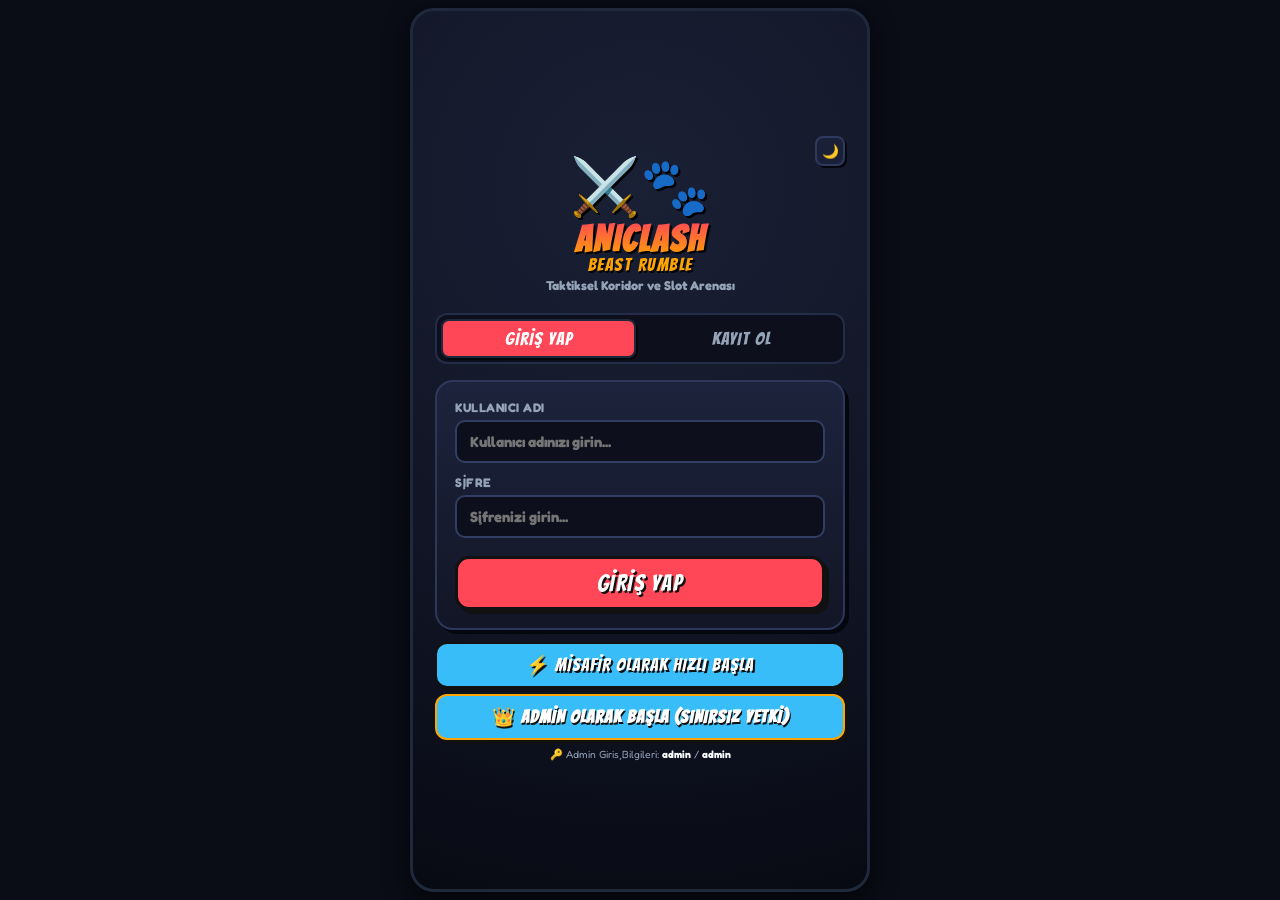
==== assets/web/index.html @ 9f674e03 "ci: initialize automated TestFlight deployment for animals_vs" ====
<!DOCTYPE html>
<html lang="tr">
<head>
    <meta charset="UTF-8">
    <meta name="viewport" content="width=device-width, initial-scale=1.0, maximum-scale=1.0, user-scalable=no, viewport-fit=cover">
    <title>Canavar Arenası - Taktiksel Slot Oyunu</title>
    <meta name="theme-color" content="#ff4757">
    <meta name="apple-mobile-web-app-capable" content="yes">
    <meta name="apple-mobile-web-app-status-bar-style" content="black-translucent">
    <meta name="apple-mobile-web-app-title" content="Canavar Arenası">
    <link rel="icon" type="image/png" href="favicon.png">
    <link rel="apple-touch-icon" href="apple-touch-icon.png">
    <link rel="manifest" href="manifest.json">
    <link rel="preconnect" href="https://fonts.googleapis.com">
    <link rel="preconnect" href="https://fonts.gstatic.com" crossorigin>
    <link href="https://fonts.googleapis.com/css2?family=Bangers&family=Fredoka:wght@400;500;600;700;800;900&family=Lilita+One&family=Outfit:wght@600;800;900&display=swap" rel="stylesheet">
    <link rel="stylesheet" href="style.css">
</head>
<body>
    <div class="game-container">
        <!-- 0. ÜST BAŞLIK & PROFİL BARI (Giriş yapıldığında görünür) -->
        <!-- 0. ÜST OYUN LOGO VE ÇENTİK GÜVENLİ BARI (EN TEPE) -->
        <header class="game-header" id="game-header-bar" style="display: none;">
            <div class="header-branding-centered">
                <span class="header-game-logo">⚔️🐾</span>
                <span class="header-game-title">ANICLASH: BEAST RUMBLE</span>
            </div>
        </header>

        <!-- 1. GİRİŞ & KAYIT EKRANI (AUTH) -->
        <section id="auth-view" class="view-panel">
            <div class="auth-container">
                <div style="display: flex; justify-content: flex-end; margin-bottom: -15px;">
                    <button class="btn-icon-small" id="btn-toggle-theme-auth" title="Açık / Koyu Tema">☀️</button>
                </div>
                <div class="auth-hero">
                    <div class="auth-logo">⚔️🐾</div>
                    <h1 style="font-family: var(--font-manga); font-size: 2.3rem; letter-spacing: 2px; background: linear-gradient(180deg, #ff4757, #ffa502); -webkit-background-clip: text; -webkit-text-fill-color: transparent; filter: drop-shadow(2px 2px 0 #000); margin-bottom: -4px;">ANICLASH</h1>
                    <div style="font-family: var(--font-manga); font-size: 1.15rem; color: #ffa502; letter-spacing: 1.5px; text-transform: uppercase; text-shadow: 1.5px 1.5px 0 #000;">BEAST RUMBLE</div>
                    <p style="font-size: 0.8rem; color: var(--text-muted); margin-top: 4px; font-weight: 700;">Taktiksel Koridor ve Slot Arenası</p>
                </div>

                <div class="auth-tabs">
                    <button class="auth-tab-btn active" id="tab-btn-login">GİRİŞ YAP</button>
                    <button class="auth-tab-btn" id="tab-btn-register">KAYIT OL</button>
                </div>

                <div class="auth-alert-box" id="auth-alert"></div>

                <!-- Giriş Formu -->
                <form id="form-login" class="auth-form-card">
                    <div class="input-group">
                        <label class="input-label">Kullanıcı Adı</label>
                        <input type="text" id="login-username" class="input-field" placeholder="Kullanıcı adınızı girin..." required autocomplete="username">
                    </div>
                    <div class="input-group">
                        <label class="input-label">Şifre</label>
                        <input type="password" id="login-password" class="input-field" placeholder="Şifrenizi girin..." required autocomplete="current-password">
                    </div>
                    <button type="submit" class="btn-primary" id="btn-submit-login" style="margin-top: 6px;">GİRİŞ YAP</button>
                </form>

                <!-- Kayıt Formu -->
                <form id="form-register" class="auth-form-card hidden">
                    <div class="input-group">
                        <label class="input-label">Kullanıcı Adı</label>
                        <input type="text" id="reg-username" class="input-field" placeholder="Yeni kullanıcı adı belirleyin..." required autocomplete="username">
                    </div>
                    <div class="input-group">
                        <label class="input-label">Şifre</label>
                        <input type="password" id="reg-password" class="input-field" placeholder="En az 4 karakterli şifre..." required autocomplete="new-password">
                    </div>
                    <div class="input-group">
                        <label class="input-label">Avatar Seçimi</label>
                        <div class="avatar-picker-grid" id="reg-avatar-picker">
                            <!-- Emojiler JS ile gelecek -->
                        </div>
                    </div>
                    <button type="submit" class="btn-primary" id="btn-submit-register" style="margin-top: 6px;">HESAP OLUŞTUR</button>
                </form>

                <div style="margin-top: 12px; display: flex; flex-direction: column; gap: 6px;">
                    <button class="btn-secondary" id="btn-guest-login" style="width: 100%;">⚡ Misafir Olarak Hızlı Başla</button>
                    <button class="btn-secondary" id="btn-admin-login" style="width: 100%; border-color: #ffa502; color: #ffa502; font-weight: 900;">👑 Admin Olarak Başla (Sınırsız Yetki)</button>
                </div>
                <div style="font-size: 0.65rem; color: var(--text-muted); text-align: center; margin-top: 8px;">
                    🔑 Admin Giriş Bilgileri: <b>admin</b> / <b>admin</b>
                </div>
            </div>
        </section>

        <!-- 2. ANASAYFA / LOBBY EKRANI -->
        <section id="lobby-view" class="view-panel hidden">
            <div class="lobby-dashboard">
                <!-- KULLANICI PROFİL, CÜZDAN & KONTROL PANELİ (AŞAĞI ALINAN TÜM KONTROLLER) -->
                <div class="lobby-user-dashboard-card">
                    <!-- Üst Satır: Profil & Seviye (Sol) + Kupa, Ses, Tema, Çıkış (Sağ) -->
                    <div class="user-dashboard-top">
                        <div class="profile-pill" id="btn-open-profile-strip" style="cursor: pointer;" title="Profili Aç">
                            <div class="avatar-badge" id="header-avatar">🦁</div>
                            <div class="profile-stats">
                                <div style="display: flex; align-items: center; gap: 5px;">
                                    <span class="header-user-name" id="header-username">Oyuncu</span>
                                    <span class="streak-badge" id="win-streak-badge" style="display: none;">🔥 2 Seri</span>
                                </div>
                                <span class="profile-tier" id="player-tier">🥉 Bronz Lig</span>
                                <div class="exp-bar-wrapper">
                                    <div class="exp-bar-fill" id="player-exp-bar" style="width: 20%;"></div>
                                </div>
                            </div>
                        </div>

                        <div class="user-dashboard-actions">
                            <div class="lobby-trophy-box" id="player-trophies" title="Kupa Puanı">
                                <span class="trophy-icon">🏆</span>
                                <span id="player-trophies-val">150</span>
                            </div>
                            <button class="btn-icon-small" id="btn-toggle-sound" title="Sesi Aç/Kapat">🔊</button>
                            <button class="btn-icon-small" id="btn-toggle-theme" title="Açık / Koyu Tema">☀️</button>
                            <button class="btn-icon-small btn-logout-danger" id="btn-logout" title="Oturumu Kapat (Çıkış Yap)">
                                <svg width="15" height="15" viewBox="0 0 24 24" fill="none" stroke="currentColor" stroke-width="2.5" stroke-linecap="round" stroke-linejoin="round" style="display: block;">
                                    <path d="M9 21H5a2 2 0 0 1-2-2V5a2 2 0 0 1 2-2h4"></path>
                                    <polyline points="16 17 21 12 16 7"></polyline>
                                    <line x1="21" y1="12" x2="9" y2="12"></line>
                                </svg>
                            </button>
                        </div>
                    </div>

                    <!-- Alt Satır: Token Bakiyesi & Tahmin Hakları & Günlük Savaş Hakkı -->
                    <div class="user-dashboard-wallet-row">
                        <div class="dashboard-wallet-pill token-pill" id="btn-header-tokens" title="Token Bakiyesi (Mağazayı Aç)">
                            <div style="display: flex; align-items: center; gap: 4px;">
                                <span class="token-coin-icon"></span>
                                <span class="wallet-pill-label">Token:</span>
                            </div>
                            <div style="display: flex; align-items: center; gap: 4px;">
                                <span class="wallet-pill-val" id="player-tokens">250</span>
                                <span class="wallet-pill-arrow">➔</span>
                            </div>
                        </div>
                        <div class="dashboard-wallet-pill ticket-pill" id="btn-header-tickets" title="Tahmin Hakları (Mağazayı Aç)">
                            <div style="display: flex; align-items: center; gap: 4px;">
                                <span class="ticket-badge-icon"></span>
                                <span class="wallet-pill-label">Tahmin:</span>
                            </div>
                            <div style="display: flex; align-items: center; gap: 4px;">
                                <span class="wallet-pill-val" id="player-tickets">3</span>
                                <span class="wallet-pill-arrow">➔</span>
                            </div>
                        </div>
                        <div class="dashboard-wallet-pill energy-pill" id="lobby-daily-battles-pill" title="Günlük Savaş Hakkı (Günde Max 3 Maç)">
                            <div style="display: flex; align-items: center; gap: 4px;">
                                <span style="font-size: 0.85rem;">⚡</span>
                                <span class="wallet-pill-label">Günlük:</span>
                            </div>
                            <div style="display: flex; align-items: center; gap: 4px;">
                                <span class="wallet-pill-val" id="player-daily-battles-count" style="color: #2ed573;">3/3</span>
                            </div>
                        </div>
                    </div>
                </div>

                <!-- ÜST ÖNE ÇIKAN SEZON & ÖZELLİK BANNERI -->
                <div class="lobby-hero-banner" id="lobby-hero-banner">
                    <div class="banner-top-badge">
                        <span class="badge-fire-icon">🔥</span>
                        <span>SEZON 1 ARENASI</span>
                        <span class="badge-tag-live">CANLI</span>
                    </div>
                    <div class="banner-main-content">
                        <div class="banner-title">⚔️ 3v3 Taktik Koridor & Canlı Tahmin</div>
                        <div class="banner-desc">Doğru canavarları koridorlara diz, stratejik tahminini yap ve 3.5x'e varan büyük ödülleri kazan!</div>
                    </div>
                    <div class="banner-perks-row">
                        <div class="banner-perk-item" id="btn-open-daily-login" style="cursor: pointer;" title="7 Günlük Giriş Takvimi & Ödülleri">
                            <span class="perk-icon">🎁</span>
                            <span class="perk-text">7 Günlük Giriş</span>
                        </div>
                        <div class="banner-perk-item" id="btn-open-perk-tahmin" style="cursor: pointer;" title="Tahmin Sistemi Rehberi">
                            <span class="perk-icon">🎯</span>
                            <span class="perk-text">3.5x Tahmin</span>
                        </div>
                        <div class="banner-perk-item" id="btn-open-perk-hak" style="cursor: pointer;" title="Günlük Savaş Hakları">
                            <span class="perk-icon">⚡</span>
                            <span class="perk-text">Günde 3 Maç</span>
                        </div>
                        <div class="banner-perk-item" id="btn-open-bestiary" style="cursor: pointer;" title="18+ Canavar ve Yetenek Rehberi">
                            <span class="perk-icon">🐯</span>
                            <span class="perk-text">18+ Canavar</span>
                        </div>
                    </div>
                </div>

                <!-- Menü Kartları Grid (5'li Zenginleştirilmiş Kart Dizilimi) -->
                <div class="lobby-menu-grid-4">
                    <div class="menu-card" id="btn-open-profile">
                        <div class="menu-card-icon-wrap icon-purple">
                            <span class="menu-card-icon">👤</span>
                        </div>
                        <div class="menu-card-details">
                            <div class="menu-card-title">Profil & Başarım</div>
                            <div class="menu-card-desc">İstatistik & Rozetler</div>
                        </div>
                    </div>
                    <div class="menu-card menu-card-highlight" id="btn-open-shop-lobby">
                        <div class="menu-card-icon-wrap icon-gold">
                            <span class="menu-card-icon">🏪</span>
                        </div>
                        <div class="menu-card-details">
                            <div class="menu-card-title">Mağaza & Token</div>
                            <div class="menu-card-desc">Bilet & Altın Al</div>
                        </div>
                    </div>
                    <div class="menu-card" id="btn-open-leaderboard">
                        <div class="menu-card-icon-wrap icon-cyan">
                            <span class="menu-card-icon">🏆</span>
                        </div>
                        <div class="menu-card-details">
                            <div class="menu-card-title">Lider Tablosu</div>
                            <div class="menu-card-desc">Haftalık & Aylık Tablo</div>
                        </div>
                    </div>
                    <div class="menu-card menu-card-boss" id="btn-open-boss-raid">
                        <div class="menu-card-icon-wrap icon-red">
                            <span class="menu-card-icon">🐉</span>
                        </div>
                        <div class="menu-card-details">
                            <div class="menu-card-title" style="color: #ff4757;">Titan Raid</div>
                            <div class="menu-card-desc">Dünya Bossu Savaşı</div>
                        </div>
                    </div>
                    <div class="menu-card" id="btn-open-info">
                        <div class="menu-card-icon-wrap icon-green">
                            <span class="menu-card-icon">📖</span>
                        </div>
                        <div class="menu-card-details">
                            <div class="menu-card-title">Oyun Rehberi</div>
                            <div class="menu-card-desc">Roller & Taktikler</div>
                        </div>
                    </div>
                </div>

                <!-- GÜNLÜK GÖREV & ARENA İLERLEME KARTI -->
                <div class="lobby-daily-quest-card" id="lobby-daily-quest">
                    <div class="quest-header-row">
                        <div class="quest-title-badge">
                            <span>🎁 GÜNLÜK GÖREV</span>
                        </div>
                        <div class="quest-reward-badge" id="quest-reward-badge">
                            <span class="token-coin-icon"></span>
                            <span id="quest-reward-text">+50 Token</span>
                        </div>
                    </div>
                    <div class="quest-body">
                        <div class="quest-desc" id="quest-desc-text">Bugün 1 Arena Savaşı Kazan (Taktik Tahmin Aktif)</div>
                        <div class="quest-progress-bar-bg">
                            <div class="quest-progress-fill" id="quest-progress-fill" style="width: 0%;"></div>
                        </div>
                        <div class="quest-status-row">
                            <span class="quest-progress-text" id="quest-progress-text">0 / 1 (%0)</span>
                            <button class="btn-claim-quest hidden" id="btn-claim-quest">🎁 Ödülü Al</button>
                        </div>
                    </div>
                </div>

                <div class="lobby-action-container">
                    <!-- Günlük Savaş Hakkı Sayaç Çubuğu -->
                    <div class="daily-battle-counter-bar" id="daily-battle-counter-bar">
                        <div class="daily-battle-dots" id="daily-battle-dots">
                            <span class="daily-battle-dot active" id="dot-battle-1">⚡</span>
                            <span class="daily-battle-dot active" id="dot-battle-2">⚡</span>
                            <span class="daily-battle-dot active" id="dot-battle-3">⚡</span>
                        </div>
                        <span class="daily-battle-text" id="daily-battle-status-text">Günlük Savaş: <b>3 / 3 Kalan</b> (Sıfırlanma: 00:00)</span>
                    </div>
                    <button class="btn-primary" id="btn-quick-play">🔥 HIZLI ARENA SAVAŞI BUL</button>
                </div>
            </div>
        </section>

        <!-- 3. DRAFT & 3-SLOT YERLEŞTİRME EKRANI (ARENA GÖRÜNÜMÜ & SÜRÜKLE-BIRAK) -->
        <section id="draft-view" class="view-panel hidden">
            <!-- Savaş Öncesi Arena Koridoru -->
            <div class="draft-arena-stage">
                <!-- Rakip Bot Slotları (Savaş görünümüyle birebir aynı) -->
                <div>
                    <div class="lane-header-row bot-header">
                        <div style="display: flex; align-items: center; gap: 6px;">
                            <span>🔴 RAKİP BOT DİZİLİMİ</span>
                        </div>
                        <span class="lane-sub-text bot-match-diff-badge tier-bronze" id="bot-difficulty-badge">🥉 Acemi Rakip</span>
                    </div>
                    <div class="arena-team-row arena-bot-row" id="bot-team-preview">
                        <!-- Bot Canavarları Arena Formatında Gelecek -->
                    </div>
                </div>

                <!-- Koridor Karşılaşma Göstergesi -->
                <div class="lane-clash-indicators">
                    <div class="clash-arrow"><span>⚔️ Slot 1</span></div>
                    <div class="clash-arrow"><span>⚔️ Slot 2</span></div>
                    <div class="clash-arrow"><span>⚔️ Slot 3</span></div>
                </div>

                <!-- Oyuncu Slotları (Sürükle-Bırak Drop Hedefleri) -->
                <div>
                    <div class="lane-header-row player-header">
                        <span>🟢 SENİN KORİDOR SLOTLARIN (<span id="selected-count">0/3</span>)</span>
                        <span class="lane-sub-text">Aşağıdan Sürükleyip Bırakın</span>
                    </div>

                    <!-- Takım Element Sinerjisi Rozet Kutusu -->
                    <div id="draft-synergy-banner" class="draft-synergy-pill hidden">
                        <span class="synergy-icon" id="draft-synergy-icon">🔥</span>
                        <span class="synergy-text" id="draft-synergy-text">2x Ateş: Alev Hiddeti (+%15 ATK)</span>
                    </div>

                    <div class="arena-team-row arena-player-row draft-drop-row" id="player-slots-container">
                        <!-- 3 Sürükle-Bırak Slot Kutusu JS ile Gelecek -->
                    </div>
                </div>
            </div>

            <div class="draft-alert info" id="draft-validation-alert" style="margin: 6px 0;">
                Canavarları savaş slotlarına yerleştirin (Sürükleyin veya Tıklayın).
            </div>

            <!-- Canavar Kartları Havuzu (Tek Sırada 5 Kart) -->
            <div id="player-pool-selection" class="draft-pool-5-grid">
                <!-- 5 Sürüklenebilir Kart JS ile Gelecek -->
            </div>

            <!-- SAVAŞ ÖNCESİ YAPAY ZEKA TAHMİN & SİMÜLASYON MERKEZİ (AI SAVAŞ RADARI) -->
            <div class="prediction-hub-box" id="ai-prediction-hub">
                <div class="pred-hub-header">
                    <span style="font-size: 0.68rem; font-weight: 900; color: var(--accent-cyan); display: flex; align-items: center; gap: 4px;">
                        <span>🔮 AI SAVAŞ TAHMİNİ & SİMÜLASYONU</span>
                    </span>
                    <div class="pred-ticket-badge" style="display: flex; align-items: center; gap: 4px;">
                        <span class="ticket-badge-icon"></span>
                        <span>Kalan Bilet: <b id="pred-rights-count" style="color: #ff7675;">3</b></span>
                    </div>
                </div>

                <!-- Simülasyon Öncesi Başlatma Butonu -->
                <div id="ai-pred-idle-view">
                    <button type="button" class="btn-ai-simulate" id="btn-run-ai-simulation">
                        <div class="btn-sim-left">
                            <span class="btn-sim-icon">🧠</span>
                            <div class="btn-sim-texts">
                                <span class="btn-sim-title">Taktiksel Zafer İhtimalini Simüle Et</span>
                                <span class="btn-sim-desc">200 Arkaplan Maçı Oynatır & Kazanma Yüzdesini Verir</span>
                            </div>
                        </div>
                        <div class="btn-sim-cost">
                            <span class="ticket-badge-icon"></span>
                            <span>1 Bilet</span>
                        </div>
                    </button>
                </div>

                <!-- Simülasyon Sonuç Raporu Kartı -->
                <div id="ai-pred-result-card" class="ai-pred-result-container hidden">
                    <div class="ai-result-top-row">
                        <div class="ai-win-rate-badge" id="ai-win-rate-badge">
                            <span class="ai-win-rate-num" id="ai-win-rate-num">%72</span>
                            <span class="ai-win-rate-lbl">Zafer İhtimali</span>
                        </div>
                        <div class="ai-lanes-breakdown">
                            <div class="ai-lane-stat-row">
                                <span class="ai-lane-lbl">⚔️ Slot 1:</span>
                                <div class="ai-bar-mini-bg"><div class="ai-bar-mini-fill" id="ai-bar-slot-1" style="width: 70%;"></div></div>
                                <b class="ai-lane-val" id="ai-pct-slot-1">%70</b>
                            </div>
                            <div class="ai-lane-stat-row">
                                <span class="ai-lane-lbl">⚔️ Slot 2:</span>
                                <div class="ai-bar-mini-bg"><div class="ai-bar-mini-fill" id="ai-bar-slot-2" style="width: 50%;"></div></div>
                                <b class="ai-lane-val" id="ai-pct-slot-2">%50</b>
                            </div>
                            <div class="ai-lane-stat-row">
                                <span class="ai-lane-lbl">⚔️ Slot 3:</span>
                                <div class="ai-bar-mini-bg"><div class="ai-bar-mini-fill" id="ai-bar-slot-3" style="width: 85%;"></div></div>
                                <b class="ai-lane-val" id="ai-pct-slot-3">%85</b>
                            </div>
                        </div>
                    </div>
                    <div class="ai-tactical-tip-box" id="ai-tactical-tip-box">
                        <span class="ai-tip-icon">💡</span>
                        <div class="ai-tip-text" id="ai-tactical-tip-text">AI Analizi hazırlanıyor...</div>
                    </div>
                    
                    <!-- Tek Tıkla Öneriyi Uygula Butonu -->
                    <button type="button" class="btn-ai-action-apply hidden" id="btn-apply-ai-sim">
                        ⚡ Önerilen Dizilimi Uygula
                    </button>

                    <div class="ai-result-actions-row">
                        <button type="button" class="btn-ai-action-close" id="btn-close-ai-sim" title="Paneli kapat ve simülasyon butonuna dön">
                            ✖️ Paneli Kapat
                        </button>
                        <button type="button" class="btn-ai-action-rerun" id="btn-rerun-ai-sim" title="Mevcut slot dizilimine göre tekrar simüle et">
                            <span>🔄 Yeniden Simüle Et</span>
                            <span class="btn-sim-cost-mini"><span class="ticket-badge-icon"></span>1 Bilet</span>
                        </button>
                    </div>
                </div>
            </div>

            <div class="draft-action-container">
                <button class="btn-primary" id="btn-start-battle" style="flex: 2.2;" disabled>⚔️ SAVAŞI BAŞLAT</button>
                <button class="btn-secondary" id="btn-back-lobby" style="flex: 1;">⬅️ Geri</button>
            </div>
        </section>

        <!-- 4. KORİDOR VE SLOT SAVAŞ ARENASI -->
        <section id="battle-view" class="view-panel hidden">
            <div class="battle-arena-wrapper">
                <!-- Savaş Durum Barı -->
                <div class="battle-hud-header">
                    <div class="battle-hud-badge bot-badge">🔴 RAKİP BOT</div>
                    <div class="battle-hud-center">
                        <span class="battle-hud-round" id="battle-round-indicator">⚔️ 3v3 KORİDOR SAVAŞI</span>
                        <div id="battle-synergy-pill" class="battle-synergy-pill hidden">🔥 Sinerji Aktif</div>
                    </div>
                    <button class="btn-battle-quit" id="btn-battle-quit" title="Savaştan Çık (Pes Et)">🏳️ Çık</button>
                </div>

                <!-- KARŞI KARŞIYA DOĞRUDAN SLOT ARENASI -->
                <div class="face-to-face-arena">
                    <!-- Rakip Bot Takımı (Üst Sıra: Slot 1, Slot 2, Slot 3) -->
                    <div class="arena-team-container bot-container">
                        <div class="arena-team-row arena-bot-row" id="arena-bot-team"></div>
                    </div>

                    <!-- Ortadaki Koridor Çatışma Hattı (VS İndikatörleri) -->
                    <div class="arena-clash-divider">
                        <div class="clash-lane-col">
                            <span class="clash-lane-tag">KORİDOR 1</span>
                            <span class="clash-lane-vs">⚔️ VS ⚔️</span>
                        </div>
                        <div class="clash-lane-col">
                            <span class="clash-lane-tag">KORİDOR 2</span>
                            <span class="clash-lane-vs">⚔️ VS ⚔️</span>
                        </div>
                        <div class="clash-lane-col">
                            <span class="clash-lane-tag">KORİDOR 3</span>
                            <span class="clash-lane-vs">⚔️ VS ⚔️</span>
                        </div>
                    </div>

                    <!-- Oyuncu Takımı (Alt Sıra: Slot 1, Slot 2, Slot 3) -->
                    <div class="arena-team-container player-container">
                        <div class="arena-team-row arena-player-row" id="arena-player-team"></div>
                    </div>
                </div>

                <!-- Arena Altı / Canlı Savaş Log Akışı -->
                <div class="battle-bottom-panel">
                    <div class="battle-logs-header">
                        <span class="logs-header-title">📜 CANLI SAVAŞ AKIŞI</span>
                        <span class="logs-header-sub" id="battle-live-speed">⚡ Otomatik Savaş</span>
                    </div>
                    <div class="battle-logs-box" id="battle-logs">
                        <p class="log-line system">Arena hazır, koridorlar hedefleniyor...</p>
                    </div>
                </div>
            </div>
        </section>

        <!-- MODAL: PROFİL YÖNETİMİ & MAÇ GEÇMİŞİ -->
        <div id="profile-modal" class="modal-overlay hidden">
            <div class="modal-content">
                <div class="modal-header">
                    <h2 class="modal-title">👤 Profil & İstatistikler</h2>
                    <button class="btn-icon-small btn-close-modal">✕</button>
                </div>

                <div class="profile-edit-avatar-section">
                    <div class="prof-large-avatar" id="prof-modal-avatar">⚔️</div>
                    <div style="flex: 1;">
                        <input type="text" id="prof-modal-username" class="input-field" style="width: 100%; font-weight: bold;" placeholder="Kullanıcı Adı">
                        <span id="prof-stat-level" style="font-size: 0.72rem; color: var(--accent-cyan);">Seviye 1</span>
                    </div>
                </div>

                <!-- Profil Avatar Değiştirme Izgarası -->
                <div style="font-size: 0.75rem; font-weight: 800; color: var(--text-muted); margin-bottom: 4px;">🎨 AVATARINI SEÇ</div>
                <div class="avatar-picker-grid" id="prof-avatar-picker" style="margin-bottom: 12px;"></div>

                <!-- Detaylı İstatistikler Grid -->
                <div class="quick-stats-grid">
                    <div class="stat-box">
                        <div class="stat-box-val" id="prof-stat-matches">0</div>
                        <div class="stat-box-lbl">Toplam Maç</div>
                    </div>
                    <div class="stat-box">
                        <div class="stat-box-val" id="prof-stat-winrate">%0</div>
                        <div class="stat-box-lbl">Kazanma Oranı</div>
                    </div>
                    <div class="stat-box">
                        <div class="stat-box-val" id="prof-stat-streak">0 Maç</div>
                        <div class="stat-box-lbl">En İyi Seri</div>
                    </div>
                </div>

                <!-- Başarımlar -->
                <div style="font-size: 0.78rem; font-weight: 800; color: var(--accent-gold); margin-top: 4px;">🏆 BAŞARIMLAR & ROZETLER</div>
                <div class="achievements-grid" id="prof-achievements-list"></div>

                <!-- Maç Geçmişi -->
                <div style="font-size: 0.78rem; font-weight: 800; color: var(--accent-cyan); margin-top: 8px;">📜 SON MAÇ GEÇMİŞİ</div>
                <div class="match-history-list" id="prof-match-history"></div>

                <div style="display: flex; gap: 8px; margin-top: 10px;">
                    <button class="btn-primary" id="btn-save-profile" style="flex: 1; padding: 10px; font-size: 0.88rem;">💾 Kaydet</button>
                    <button class="btn-secondary btn-close-modal" style="flex: 1; padding: 10px;">Kapat</button>
                </div>
            </div>
        </div>

        <!-- MODAL: GELİŞMİŞ LİDERLİK TABLOSU -->
        <div id="leaderboard-modal" class="modal-overlay hidden">
            <div class="modal-content">
                <div class="modal-header">
                    <h2 class="modal-title">🏆 Liderlik Tablosu & Ligler</h2>
                    <button class="btn-icon-small btn-close-modal">✕</button>
                </div>

                <!-- 1. ZAMAN DİLİMİ ANA SEKMELERİ (HAFTALIK / AYLIK / TÜM ZAMANLAR) -->
                <div class="lb-timeframe-tabs">
                    <button class="lb-tf-btn active" data-timeframe="weekly">🗓️ Haftalık (Pzt-Paz)</button>
                    <button class="lb-tf-btn" data-timeframe="monthly">📅 Aylık (Bu Ay)</button>
                    <button class="lb-tf-btn" data-timeframe="all_time">👑 Tüm Zamanlar</button>
                </div>

                <!-- 2. ZAMAN DİLİMİ SAYAÇ & BİLGİ KARTI -->
                <div class="lb-timeframe-banner" id="lb-timeframe-banner">
                    <span class="lb-tf-icon" id="lb-tf-icon">🗓️</span>
                    <div class="lb-tf-info">
                        <div class="lb-tf-title" id="lb-tf-title">HAFTALIK ARENA SIRALAMASI</div>
                        <div class="lb-tf-timer" id="lb-tf-timer">⏳ Sezon Bitişi: Yükleniyor...</div>
                        <div class="lb-tf-desc" id="lb-tf-desc">Pazartesi 00:00 - Pazar 23:59 arası kupa yarışı</div>
                    </div>
                </div>

                <!-- 3. LİG DERECE SEKMELERİ -->
                <div class="lb-tabs-row">
                    <button class="lb-tab-btn active" data-tier="all">Tümü</button>
                    <button class="lb-tab-btn" data-tier="bronze">🥉 Bronz</button>
                    <button class="lb-tab-btn" data-tier="silver">🥈 Gümüş</button>
                    <button class="lb-tab-btn" data-tier="gold">🥇 Altın</button>
                    <button class="lb-tab-btn" data-tier="diamond">💎 Elmas</button>
                    <button class="lb-tab-btn" data-tier="champion">👑 Efsane</button>
                </div>

                <!-- Arama Kutusu -->
                <div class="lb-search-box">
                    <input type="text" id="lb-search-input" class="input-field" placeholder="🔍 Oyuncu ara..." style="width: 100%; padding: 8px 12px; font-size: 0.8rem;">
                </div>

                <div class="leaderboard-list" id="leaderboard-list"></div>

                <button class="btn-secondary btn-close-modal" style="margin-top: 12px;">Kapat</button>
            </div>
        </div>

        <!-- MODAL: RAKİP DETAY İNCELEME -->
        <div id="player-detail-modal" class="modal-overlay hidden">
            <div class="modal-content result-card" style="text-align: center;">
                <div class="result-icon" id="insp-avatar" style="font-size: 3rem;">🦁</div>
                <h3 id="insp-name" style="font-size: 1.2rem; font-weight: 900;">Oyuncu</h3>
                <p id="insp-title" style="font-size: 0.75rem; color: var(--accent-gold); margin-bottom: 12px;">Kadim Gladyatör</p>

                <div class="quick-stats-grid">
                    <div class="stat-box">
                        <div class="stat-box-val" id="insp-trophies">🏆 0</div>
                        <div class="stat-box-lbl" id="insp-tier">Lig</div>
                    </div>
                    <div class="stat-box">
                        <div class="stat-box-val" id="insp-winrate">%0</div>
                        <div class="stat-box-lbl">Win Rate</div>
                    </div>
                    <div class="stat-box">
                        <div class="stat-box-val"><span id="insp-wins">0</span> / <span id="insp-losses" style="color: #ff6b81;">0</span></div>
                        <div class="stat-box-lbl">G / M</div>
                    </div>
                </div>

                <button class="btn-secondary btn-close-modal" style="margin-top: 10px;">Geri Dön</button>
            </div>
        </div>

        <!-- MODAL: OYUN REHBERİ (SEKMELİ & KAPSAMLI REHBER MERKEZİ) -->
        <div id="info-modal" class="modal-overlay hidden">
            <div class="modal-content guide-modal-content">
                <div class="modal-header">
                    <div style="display: flex; align-items: center; gap: 8px;">
                        <span style="font-size: 1.4rem;">📖</span>
                        <h2 class="modal-title">AniClash Rehber & Taktik Merkezi</h2>
                    </div>
                    <button class="btn-icon-small btn-close-modal">✕</button>
                </div>

                <!-- REHBER SEKMELERİ -->
                <div class="info-guide-tabs">
                    <button class="info-tab-btn active" data-tab="rules">⚔️ Genel Kurallar</button>
                    <button class="info-tab-btn" data-tab="prediction">🎯 3.5x Tahmin</button>
                    <button class="info-tab-btn" data-tab="daily">⚡ Günlük Haklar</button>
                    <button class="info-tab-btn" data-tab="synergy">🌪️ Sinerjiler</button>
                </div>

                <!-- SEKME 1: GENEL KURALLAR & KORİDORLAR -->
                <div id="info-panel-rules" class="info-tab-panel">
                    <div class="info-guide-card">
                        <div class="info-card-header"><span class="info-card-icon">⚔️</span> <b>3v3 Koridor & Slot Mantığı</b></div>
                        <p>Her savaşta 3 koridor bulunur (Slot 1, Slot 2, Slot 3). Canavarınız doğrudan karşısındaki rakip slota saldırır. Karşıdaki canavar elendiğinde açık koridor oluşur ve canavarınız yaşayan diğer hedeflere yönelir.</p>
                    </div>

                    <div class="info-guide-card">
                        <div class="info-card-header"><span class="info-card-icon">🎲</span> <b>5'li Draft & Takım Kurma</b></div>
                        <p>Savaş öncesinde size 5 rastgele canavar kartı önerilir. Bu havuzdan en stratejik 3 canavarı seçip slotlarınıza yerleştirirsiniz. Rakip bot ile <b>birebir aynı 3'lü dizilim</b> kurulamaz.</p>
                    </div>

                    <div class="info-guide-card">
                        <div class="info-card-header"><span class="info-card-icon">🏆</span> <b>Ligler & Kupa Basamakları</b></div>
                        <p>Zaferlerinizle Kupa kazanın ve lig basamaklarını tırmanın: <b>Bronz ➔ Gümüş ➔ Altın ➔ Elmas ➔ Efsane Şampiyon</b>. Her ligde haftalık ve aylık liderlik tablosu ödülleri dağıtılır.</p>
                    </div>
                </div>

                <!-- SEKME 2: 3.5X TAHMİN & AI SİMÜLASYON SİSTEMİ -->
                <div id="info-panel-prediction" class="info-tab-panel hidden">
                    <div class="info-guide-card highlight-gold">
                        <div class="info-card-header"><span class="info-card-icon">🎯</span> <b>3.5x Ödül Çarpanı & Tahmin</b></div>
                        <p>Savaş başlamadan önce AI Tahminini çalıştırarak koridor üstünlüğünü analiz edebilirsiniz. 1 Tahmin Bileti kullanarak savaşı kazandığınızda <b>3.5x'e varan devasa Token</b> ve ekstra <b>Bonus Kupa (+5~8)</b> kazanırsınız!</p>
                    </div>

                    <div class="info-guide-card">
                        <div class="info-card-header"><span class="info-card-icon">🧠</span> <b>200 Maçlık Monte Carlo Simülasyonu</b></div>
                        <p>AI Motoru, diziliminiz ile rakip takım arasında arkaplanda <b>200 hızlı simülasyon maçı</b> oynatır ve gerçek kazanma olasılığınızı (%Win Rate) koridor koridor hesaplar.</p>
                    </div>

                    <div class="info-guide-card">
                        <div class="info-card-header"><span class="info-card-icon">⚡</span> <b>Tek Tıkla Önerilen Dizilimi Uygula</b></div>
                        <p>AI motoru daha yüksek zafer şansı sunan bir canavar takası bulduğunda, <i>"⚡ Önerilen Dizilimi Uygula"</i> butonuna basarak tek tıkla en yüksek galibiyet ihtimalli kadroya geçebilirsiniz.</p>
                    </div>
                </div>

                <!-- SEKME 3: GÜNLÜK SAVAŞ HAKLARI & TİTAN RAİD -->
                <div id="info-panel-daily" class="info-tab-panel hidden">
                    <div class="info-guide-card highlight-green">
                        <div class="info-card-header"><span class="info-card-icon">⚡</span> <b>Günde 3 Arena Maçı Sınırı</b></div>
                        <p>Tüm oyuncuların günde <b>3 resmi lig maçı</b> yapma hakkı vardır. Bu sistem rekabet dengesini korur ve maçların her birini taktiksel olarak çok değerli kılar.</p>
                    </div>

                    <div class="info-guide-card">
                        <div class="info-card-header"><span class="info-card-icon">⏰</span> <b>Gece 00:00 Sıfırlanması</b></div>
                        <p>Günlük savaş haklarınız her gece <b>saat 00:00'da</b> otomatik olarak 3/3 şeklinde tamamen yenilenir. Lobideki canlı sayaçtan sıfırlanmaya kalan süreyi saniye saniye takip edebilirsiniz.</p>
                    </div>

                    <div class="info-guide-card highlight-red">
                        <div class="info-card-header"><span class="info-card-icon">🐉</span> <b>Titan Boss Raid (Sınırsız Oynanış)</b></div>
                        <p>Günlük 3 maç hakkınız bitse bile oyundan kopmazsınız! <b>Kadim Titan Ejderha Ignis</b>'e karşı Dünya Bossu savaşına girip hasar rekorları kırarak sınırsız Token ödülleri toplayabilirsiniz.</p>
                    </div>
                </div>

                <!-- SEKME 4: ELEMENT SİNERJİLERİ -->
                <div id="info-panel-synergy" class="info-tab-panel hidden">
                    <div class="info-guide-card">
                        <div class="info-card-header"><span class="info-card-icon">🔥</span> <b>2x Ateş: Alev Hiddeti</b></div>
                        <p>Takımınızdaki tüm canavarların <b>Saldırı Gücü (ATK) %15 artar</b>. Yüksek hasar odaklı hızlı bitirici takımlar için idealdir.</p>
                    </div>

                    <div class="info-guide-card">
                        <div class="info-card-header"><span class="info-card-icon">🌿</span> <b>2x Toprak: Kaya Barikatı</b></div>
                        <p>Savaş başında takımınızdaki tüm canavarlara <b>+30 Zırh (Kalkan)</b> eklenir. Rakiplerin ilk darbelerini sönümler.</p>
                    </div>

                    <div class="info-guide-card">
                        <div class="info-card-header"><span class="info-card-icon">🌪️</span> <b>2x Rüzgar: Fırtına Çevikliği</b></div>
                        <p>Tüm takımın <b>Hızı (SPD) %15 artar</b>. Koridorda ilk vuruşu yapma ve rakipten önce yetenek doldurma avantajı sağlar.</p>
                    </div>

                    <div class="info-guide-card">
                        <div class="info-card-header"><span class="info-card-icon">💧</span> <b>2x Su: Yaşam Pınarı</b></div>
                        <p>Her turun başında takımınızdaki tüm canlı dostlar <b>+25 Can Yenilenmesi</b> kazanır.</p>
                    </div>
                </div>

                <button class="btn-secondary btn-close-modal" style="margin-top: 12px;">Kapat</button>
            </div>
        </div>

        <!-- MODAL: OYUN İÇİ MAĞAZA (STORE) -->
        <div id="store-modal" class="modal-overlay hidden">
            <div class="modal-content">
                <div class="modal-header">
                    <div style="display: flex; align-items: center; gap: 8px;">
                        <span style="font-size: 1.4rem;">🏪</span>
                        <h2 class="modal-title">Oyun İçi Mağaza</h2>
                    </div>
                    <button class="btn-icon-small btn-close-modal">✕</button>
                </div>

                <!-- Bakiye Özeti -->
                <div class="store-balance-banner">
                    <div style="display: flex; align-items: center; gap: 4px;">Mevcut Bakiye: <b id="store-current-tokens" style="color: var(--accent-gold);">250</b> <span class="token-coin-icon"></span></div>
                    <div style="display: flex; align-items: center; gap: 4px;">Tahmin Hakları: <b id="store-current-tickets" style="color: #ff7675;">3</b> <span class="ticket-badge-icon"></span></div>
                </div>

                <!-- Mağaza Sekmeleri -->
                <div class="store-tabs-row">
                    <button class="store-tab-btn active" id="tab-store-tickets"><span class="ticket-badge-icon"></span> Tahmin Hakları</button>
                    <button class="store-tab-btn" id="tab-store-tokens"><span class="token-coin-icon"></span> Token Satın Al</button>
                </div>

                <!-- Sekme 1: Token İle Tahmin Hakkı Satın Alma -->
                <div id="store-tickets-panel" class="store-items-grid">
                    <!-- JS ile dinamik gelecek -->
                </div>

                <!-- Sekme 2: Gerçek Para ile Token Satın Alma -->
                <div id="store-tokens-panel" class="store-items-grid hidden">
                    <!-- JS ile dinamik gelecek -->
                </div>

                <button class="btn-secondary btn-close-modal" style="margin-top: 12px;">Mağazadan Çık</button>
            </div>
        </div>

        <!-- MODAL: GÜVENLİ ÖDEME SİMÜLATÖRÜ (CHECKOUT) -->
        <div id="checkout-modal" class="modal-overlay hidden">
            <div class="modal-content">
                <div class="modal-header">
                    <h2 class="modal-title">💳 Güvenli Ödeme (Simülasyon)</h2>
                    <button class="btn-icon-small btn-close-modal">✕</button>
                </div>

                <div class="checkout-pkg-summary" id="checkout-pkg-details">
                    <!-- Seçilen paket detayları -->
                </div>

                <form id="checkout-form" class="auth-form-card" style="margin: 10px 0;">
                    <div class="input-group">
                        <label class="input-label">Kart Üzerindeki İsim</label>
                        <input type="text" class="input-field" value="AHMET YILMAZ" required>
                    </div>
                    <div class="input-group">
                        <label class="input-label">Kart Numarası</label>
                        <input type="text" class="input-field" value="5428 •••• •••• 9842" required>
                    </div>
                    <div style="display: grid; grid-template-columns: 1fr 1fr; gap: 8px;">
                        <div class="input-group">
                            <label class="input-label">Son Kullanma</label>
                            <input type="text" class="input-field" value="12/28" required>
                        </div>
                        <div class="input-group">
                            <label class="input-label">CVV / CVC</label>
                            <input type="text" class="input-field" value="784" required>
                        </div>
                    </div>
                    <button type="submit" class="btn-primary" id="btn-confirm-checkout" style="margin-top: 6px;">🔒 ÖDEMEYİ TAMAMLA</button>
                </form>
            </div>
        </div>

        <!-- MODAL: 18+ EFSANEVİ CANAVAR KÜTÜPHANESİ & YETENEK REHBERİ -->
        <div id="bestiary-modal" class="modal-overlay hidden">
            <div class="modal-content bestiary-content">
                <div class="modal-header">
                    <div style="display: flex; align-items: center; gap: 8px;">
                        <span style="font-size: 1.5rem;">🐯</span>
                        <div>
                            <h2 style="margin: 0; font-size: 1.15rem; color: var(--accent-gold); font-family: var(--font-manga); letter-spacing: 0.8px;">18+ EFSANEVİ CANAVAR REHBERİ</h2>
                            <div style="font-size: 0.68rem; color: var(--text-muted); font-weight: 700;">Canavar Yetenekleri, Elementler ve Taktik Bilgileri</div>
                        </div>
                    </div>
                    <button class="btn-close-modal">✕</button>
                </div>

                <!-- Arama ve Filtreleme Sekmeleri -->
                <div class="bestiary-filter-row">
                    <input type="text" id="bestiary-search-input" class="bestiary-search-box" placeholder="🔍 Canavar adı, rolü veya yetenek ara...">
                    <div class="bestiary-tabs">
                        <button class="bestiary-tab active" data-cat="all">Tümü (18)</button>
                        <button class="bestiary-tab" data-cat="dps">⚔️ Saldırı</button>
                        <button class="bestiary-tab" data-cat="tank">🛡️ Tank</button>
                        <button class="bestiary-tab" data-cat="speed">⚡ Hız</button>
                        <button class="bestiary-tab" data-cat="special">🔮 Özel/Büyü</button>
                    </div>
                </div>

                <!-- Canavar Kartları Listesi -->
                <div class="bestiary-grid" id="bestiary-monster-list">
                    <!-- Dinamik JS ile 18 Kart Basılacak -->
                </div>
            </div>
        </div>

        <!-- MODAL: SAVAŞ SONUCU (GELİŞMİŞ TAHMİN ÖDÜLLÜ) -->
        <div id="result-modal" class="modal-overlay hidden">
            <canvas id="confetti-canvas" class="confetti-canvas"></canvas>
            <div class="modal-content result-card">
                <div class="result-icon" id="result-icon">🏆</div>
                <h2 class="result-title" id="result-title">ZAFER!</h2>
                
                <div class="result-rewards">
                    <span id="result-trophies">+28 Kupa 🏆</span>
                    <span id="result-tokens" style="color: var(--accent-gold);">+15 🪙</span>
                    <span id="result-exp" style="color: var(--accent-cyan);">+45 TP</span>
                </div>

                <!-- MVP Canavar Kartı -->
                <div id="result-mvp-box" class="result-mvp-box hidden">
                    <div class="mvp-tag">⭐ MAÇIN MVP'Sİ ⭐</div>
                    <div class="mvp-details">
                        <span class="mvp-avatar" id="result-mvp-avatar">🐯</span>
                        <div class="mvp-info">
                            <div class="mvp-name" id="result-mvp-name">Kaplan</div>
                            <div class="mvp-stats" id="result-mvp-stats">💥 340 Hasar • ⚔️ 2 Nakavt</div>
                        </div>
                    </div>
                </div>

                <!-- Tahmin Sonucu Özel Banner -->
                <div id="result-prediction-box" class="result-pred-banner hidden"></div>

                <div style="display: flex; flex-direction: column; gap: 8px; margin-top: 10px;">
                    <button class="btn-primary" id="btn-play-again">🔥 TEKRAR OYNA</button>
                    <button class="btn-secondary" id="btn-return-lobby">🏠 Lobiye Dön</button>
                </div>
            </div>
        </div>

        <!-- MODAL: 7 GÜNLÜK GİRİŞ TAKVİMİ & ÖDÜLLERİ -->
        <div id="daily-login-modal" class="modal-overlay hidden">
            <div class="modal-content daily-login-content">
                <div class="modal-header">
                    <div style="display: flex; align-items: center; gap: 8px;">
                        <span style="font-size: 1.5rem;">🎁</span>
                        <div>
                            <h2 style="margin: 0; font-size: 1.15rem; color: var(--accent-gold); font-family: var(--font-manga);">7 GÜNLÜK GİRİŞ TAKVİMİ</h2>
                            <div style="font-size: 0.68rem; color: var(--text-muted); font-weight: 700;">Her gün giriş yap, kupa ve bilet ödüllerini topla!</div>
                        </div>
                    </div>
                    <button class="btn-icon-small btn-close-modal">✕</button>
                </div>
                <div class="daily-login-streak-bar">
                    <span id="daily-login-streak-text">🔥 Giriş Serisi: 1 Gün</span>
                    <span id="daily-login-timer-text" style="color: var(--accent-cyan); font-size: 0.72rem;">⏳ Yenilenme: 00:00</span>
                </div>
                <div class="daily-login-grid" id="daily-login-grid"></div>
                <button class="btn-primary" id="btn-claim-daily-login" style="margin-top: 12px; width: 100%;">🎁 BUGÜNKÜ ÖDÜLÜ AL</button>
                <button class="btn-secondary btn-close-modal" style="margin-top: 6px; width: 100%;">Kapat</button>
            </div>
        </div>

        <!-- MODAL: TİTAN WORLD BOSS RAİD -->
        <div id="boss-raid-modal" class="modal-overlay hidden">
            <div class="modal-content boss-raid-content">
                <div class="modal-header">
                    <div style="display: flex; align-items: center; gap: 8px;">
                        <span style="font-size: 1.5rem;">🐉</span>
                        <div>
                            <h2 style="margin: 0; font-size: 1.15rem; color: #ff4757; font-family: var(--font-manga);">KADİM TİTAN WORLD BOSS</h2>
                            <div style="font-size: 0.68rem; color: var(--text-muted); font-weight: 700;">Haftalık PvE Raid • En Yüksek Hasarı Vur, Büyük Ödülleri Kap!</div>
                        </div>
                    </div>
                    <button class="btn-icon-small btn-close-modal">✕</button>
                </div>
                
                <div class="boss-card-hero">
                    <div class="boss-hero-avatar">🐉</div>
                    <div class="boss-hero-info">
                        <div class="boss-hero-title">KADİM TİTAN EJDERHA IGNIS</div>
                        <div class="boss-hero-stats">🔥 Ateş Titanı • ❤️ 2500 HP • ⚔️ 85 Alan Hasarı</div>
                        <div class="boss-hero-skill">💥 <b>Özel Yetenek:</b> Alev Kıyameti (Tüm koridorlara 120 Hasar)</div>
                    </div>
                </div>

                <div class="boss-record-bar">
                    <span>🏆 En Yüksek Hasarın: <b id="boss-raid-highscore" style="color: var(--accent-gold);">0 DMG</b></span>
                    <span style="color: #2ed573; font-weight: bold; font-size: 0.72rem;">⚡ Sınırsız Ücretsiz Deneme</span>
                </div>

                <div class="boss-tiers-box">
                    <div class="boss-tier-item"><span>500+ DMG:</span> <b style="color: var(--accent-gold);">+15 🪙</b></div>
                    <div class="boss-tier-item"><span>1000+ DMG:</span> <b style="color: var(--accent-gold);">+35 🪙</b></div>
                    <div class="boss-tier-item"><span>2000+ DMG:</span> <b style="color: var(--accent-gold);">+80 🪙</b></div>
                </div>

                <button class="btn-primary" id="btn-start-boss-raid" style="margin-top: 12px; width: 100%; background: linear-gradient(180deg, #ff4757, #c0392b);">🐉 TİTAN SAVAŞINA BAŞLA</button>
                <button class="btn-secondary btn-close-modal" style="margin-top: 6px; width: 100%;">Kapat</button>
            </div>
        </div>

        <!-- ÖZEL OYUN POPUP & UYARI DİYALOĞU (NATIVE ALERT YERİNE) -->
        <div id="game-alert-modal" class="modal-overlay hidden" style="z-index: 10000;">
            <div class="game-alert-box" id="game-alert-box">
                <div class="game-alert-icon-wrap" id="game-alert-icon-wrap">
                    <span class="game-alert-icon" id="game-alert-icon">✨</span>
                </div>
                <h3 class="game-alert-title" id="game-alert-title">Bildirim</h3>
                <p class="game-alert-message" id="game-alert-message"></p>
                <div class="game-alert-actions">
                    <button class="btn-secondary game-alert-btn hidden" id="btn-game-alert-cancel">VAZGEÇ</button>
                    <button class="btn-primary game-alert-btn" id="btn-game-alert-ok">TAMAM</button>
                </div>
            </div>
        </div>

        <!-- GİRİŞ HOŞ GELDİN KARŞILAMA EFEKTİ & POPUP OVERLAY -->
        <div id="login-welcome-overlay" class="welcome-overlay hidden">
            <div class="welcome-particles" id="welcome-particles"></div>
            <div class="welcome-card-wrap">
                <div class="welcome-card">
                    <div class="welcome-comic-boom-tag">🔥 ARENAYA HOŞ GELDİN!</div>
                    <div class="welcome-avatar-ring">
                        <div class="welcome-avatar" id="welcome-user-avatar">🦁</div>
                        <div class="welcome-ring-pulse"></div>
                    </div>
                    <div class="welcome-username" id="welcome-user-name">Oyuncu</div>
                    <div class="welcome-tier-pill" id="welcome-user-tier">🥉 Bronz Lig • Seviye 1</div>
                    <div class="welcome-quote" id="welcome-user-quote">⚔️ Savaş Slotları Seni Bekliyor!</div>
                    <div class="welcome-progress-bar-bg">
                        <div class="welcome-progress-bar-fill" id="welcome-progress-fill"></div>
                    </div>
                    <div class="welcome-tap-hint">Lobiye Geçiliyor... (Dokun ve Geç ➔)</div>
                </div>
            </div>
        </div>

        <!-- ÇIKIŞ VEDA EFEKTİ & POPUP OVERLAY -->
        <div id="logout-farewell-overlay" class="welcome-overlay logout-overlay hidden">
            <div class="welcome-particles" id="logout-particles"></div>
            <div class="welcome-card-wrap">
                <div class="welcome-card logout-card">
                    <div class="welcome-comic-boom-tag logout-boom-tag">👋 GÖRÜŞMEK ÜZERE!</div>
                    <div class="welcome-avatar-ring">
                        <div class="welcome-avatar logout-avatar" id="logout-user-avatar">🦁</div>
                        <div class="welcome-ring-pulse logout-ring-pulse"></div>
                    </div>
                    <div class="welcome-username" id="logout-user-name">Oyuncu</div>
                    <div class="welcome-tier-pill logout-tier-pill" id="logout-user-status">💾 İlerleme Güvende</div>
                    <div class="welcome-quote" id="logout-user-quote">🌌 <b>Arenadaki Zaferlerin Saklandı!</b><br>Yeni savaşlar için tekrar bekleriz!</div>
                    <div class="welcome-progress-bar-bg">
                        <div class="welcome-progress-bar-fill logout-progress-fill" id="logout-progress-fill"></div>
                    </div>
                    <div class="welcome-tap-hint">Çıkış Yapılıyor... (Dokun ve Geç ➔)</div>
                </div>
            </div>
        </div>
    </div>

    <!-- SCRIPTS -->
    <script src="js/GameRules.js"></script>
    <script src="js/AudioManager.js"></script>
    <script src="js/AuthManager.js"></script>
    <script src="js/EconomyManager.js"></script>
    <script src="js/ProfileManager.js"></script>
    <script src="js/MonsterData.js"></script>
    <script src="js/BotGenerator.js"></script>
    <script src="js/Leaderboard.js"></script>
    <script src="js/BattleEngine.js"></script>
    <script src="js/main.js"></script>
</body>
</html>
---- assets/web/style.css ----
@import url('https://fonts.googleapis.com/css2?family=Bangers&family=Fredoka:wght@400;500;600;700;800;900&family=Lilita+One&family=Outfit:wght@600;800;900&display=swap');

:root {
    /* --- SHONEN COMIC MANGA TEMASI (KOYU MÜREKKEP MODU) --- */
    --bg-body: #0d0f17;
    --bg-container: radial-gradient(circle at 50% 20%, #1c2238 0%, #111524 65%, #0a0c16 100%);
    --bg-header: rgba(18, 23, 39, 0.95);
    --bg-card: #181e33;
    --bg-card-grad: linear-gradient(180deg, #202742 0%, #151a2d 100%);
    --bg-card-hover: #262e4e;
    --bg-stage: #131728;
    --bg-team-row: #191f35;
    --bg-fighter: #1c223b;
    --bg-slot: #101424;
    --bg-input: #101424;
    --bg-logs: #0c0e1a;
    --bg-modal: #181e33;
    --bg-modal-overlay: rgba(6, 8, 15, 0.85);
    
    --border-subtle: #293252;
    --border-card: #313c63;
    --border-input: #384570;
    --border-modal: #3d4a7a;
    --comic-stroke: #0a0c16;
    
    --text-main: #f8fafc;
    --text-muted: #94a3b8;
    --text-title: #ffffff;
    --hero-title-grad: linear-gradient(180deg, #ff4757 0%, #ffa502 100%);
    --hero-shadow: drop-shadow(2px 2px 0 #000000);
    
    --accent-blue: #2ed573;
    --accent-cyan: #38bdf8;
    --accent-gold: #ffa502;
    --accent-red: #ff4757;
    --accent-purple: #a55eea;
    --accent-orange: #ff7f50;
    
    --btn-icon-bg: #1e2540;
    --btn-icon-border: #333f66;
    --btn-icon-color: #ffffff;
    --btn-secondary-bg: #1e2540;
    --btn-secondary-text: #ffffff;
    --btn-secondary-border: #333f66;
    
    --shadow-main: 0 8px 24px rgba(0, 0, 0, 0.6);
    --shadow-card: 3px 3px 0 var(--comic-stroke);
    --font-manga: 'Bangers', 'Lilita One', 'Fredoka', cursive, sans-serif;
    --font-family: 'Fredoka', 'Outfit', -apple-system, sans-serif;
}

[data-theme="light"] {
    /* --- SHONEN COMIC MANGA (AÇIK / PARŞÖMEN POP-ART MODU) --- */
    --bg-body: #f3efe6;
    --bg-container: radial-gradient(circle at 50% 15%, #fffdfa 0%, #f7f3e8 60%, #eee8d8 100%);
    --bg-header: rgba(255, 255, 255, 0.98);
    --bg-card: #ffffff;
    --bg-card-grad: linear-gradient(180deg, #ffffff 0%, #faf8f2 100%);
    --bg-card-hover: #f3efe6;
    --bg-stage: #f8f6f0;
    --bg-team-row: #ece7da;
    --bg-fighter: #ffffff;
    --bg-slot: #f4f0e6;
    --bg-input: #ffffff;
    --bg-logs: #fcfbf9;
    --bg-modal: #ffffff;
    --bg-modal-overlay: rgba(15, 23, 42, 0.7);
    
    --border-subtle: #d1c7b7;
    --border-card: #1e293b;
    --border-input: #1e293b;
    --border-modal: #1e293b;
    --comic-stroke: #1e293b;
    
    --text-main: #1e293b;
    --text-muted: #64748b;
    --text-title: #0f172a;
    --hero-title-grad: linear-gradient(180deg, #ff4757 0%, #e67e22 100%);
    --hero-shadow: drop-shadow(2px 2px 0 rgba(0,0,0,0.2));
    
    --accent-blue: #16a34a;
    --accent-cyan: #0284c7;
    --accent-gold: #d97706;
    --accent-red: #dc2626;
    --accent-purple: #7c3aed;
    --accent-orange: #ea580c;
    
    --btn-icon-bg: #ffffff;
    --btn-icon-border: #1e293b;
    --btn-icon-color: #0f172a;
    --btn-secondary-bg: #ffffff;
    --btn-secondary-text: #0f172a;
    --btn-secondary-border: #1e293b;
    
    --shadow-main: 0 8px 24px rgba(15, 23, 42, 0.1);
    --shadow-card: 3px 3px 0 #1e293b;
}

/* Light Theme Spesifik Eleman Ayarları */
/* Light Theme Spesifik Eleman Ayarları (Dengeli Komik Gölgeler & Net Çerçeveler) */
[data-theme="light"] .lobby-user-dashboard-card {
    background: #ffffff;
    border: 2px solid #475569;
    box-shadow: 3px 3px 0 #94a3b8;
}

[data-theme="light"] .profile-pill {
    background: #f8fafc;
    border: 1.5px solid #64748b;
    box-shadow: 1.5px 1.5px 0 #cbd5e1;
}

[data-theme="light"] .avatar-badge {
    background: linear-gradient(135deg, #ffedd5, #fed7aa);
    border: 1.5px solid #475569;
    box-shadow: 1.5px 1.5px 0 #94a3b8;
}

[data-theme="light"] .header-user-name {
    color: #0f172a !important;
}

[data-theme="light"] .profile-tier {
    color: #b45309 !important;
    font-weight: 900;
}

[data-theme="light"] .exp-bar-wrapper {
    background: #f1f5f9;
    border: 1px solid #94a3b8;
}

[data-theme="light"] .lobby-trophy-box {
    background: #fef08a;
    border: 1.5px solid #ca8a04;
    color: #854d0e !important;
    box-shadow: 2px 2px 0 #ca8a04;
}
[data-theme="light"] .lobby-trophy-box span {
    color: #854d0e !important;
}

[data-theme="light"] .btn-icon-small {
    background: #ffffff;
    border: 1.5px solid #475569;
    color: #0f172a !important;
    box-shadow: 2px 2px 0 #94a3b8;
}

[data-theme="light"] .btn-logout-danger {
    background: #fee2e2;
    border: 1.5px solid #dc2626;
    color: #dc2626 !important;
    box-shadow: 2px 2px 0 #fca5a5;
}

/* Light Mod Cüzdan ve Günlük Enerji Çubukları */
[data-theme="light"] .token-pill {
    background: #fffbeb !important;
    border: 1.5px solid #d97706 !important;
    color: #92400e !important;
    box-shadow: 2px 2px 0 #fcd34d;
}
[data-theme="light"] .token-pill .wallet-pill-label { color: #92400e !important; }
[data-theme="light"] .token-pill .wallet-pill-val { color: #78350f !important; font-weight: 900; }
[data-theme="light"] .token-pill .wallet-pill-arrow { color: #b45309 !important; }

[data-theme="light"] .ticket-pill {
    background: #fef2f2 !important;
    border: 1.5px solid #dc2626 !important;
    color: #991b1b !important;
    box-shadow: 2px 2px 0 #fca5a5;
}
[data-theme="light"] .ticket-pill .wallet-pill-label { color: #991b1b !important; }
[data-theme="light"] .ticket-pill .wallet-pill-val { color: #7f1d1d !important; font-weight: 900; }
[data-theme="light"] .ticket-pill .wallet-pill-arrow { color: #dc2626 !important; }

[data-theme="light"] .energy-pill {
    background: #f0fdf4 !important;
    border: 1.5px solid #16a34a !important;
    color: #166534 !important;
    box-shadow: 2px 2px 0 #86efac;
}
[data-theme="light"] .energy-pill .wallet-pill-label { color: #166534 !important; }
[data-theme="light"] .energy-pill .wallet-pill-val { color: #14532d !important; font-weight: 900; }

/* Light Mod Günlük Savaş Hakkı Çubuğu */
[data-theme="light"] .daily-battle-counter-bar {
    background: #ffffff;
    border: 1.5px solid #475569;
    box-shadow: 2px 2px 0 #94a3b8;
}
[data-theme="light"] .daily-battle-text { color: #0f172a !important; }
[data-theme="light"] .daily-battle-dot { background: #f1f5f9; border: 1px solid #94a3b8; color: #64748b; }
[data-theme="light"] .daily-battle-dot.active { background: #16a34a; border-color: #14532d; color: #ffffff; box-shadow: 1.5px 1.5px 0 #86efac; }

[data-theme="light"] .menu-card {
    background: #ffffff;
    border: 1.5px solid #475569;
    box-shadow: 2.5px 2.5px 0 #94a3b8;
}
[data-theme="light"] .menu-card-title { color: #0f172a !important; }
[data-theme="light"] .menu-card-desc { color: #64748b !important; }

[data-theme="light"] .lobby-hero-banner {
    background: linear-gradient(135deg, #fff7ed 0%, #ffedd5 100%);
    border: 2px solid #ea580c;
    box-shadow: 3px 3px 0 #fed7aa;
}
[data-theme="light"] .banner-title { color: #9a3412 !important; text-shadow: none !important; }
[data-theme="light"] .banner-desc { color: #431407 !important; }
[data-theme="light"] .banner-perk-item {
    background: #ffffff;
    border: 1.5px solid #f97316;
    box-shadow: 1.5px 1.5px 0 #fed7aa;
}
[data-theme="light"] .banner-perk-item .perk-text { color: #0f172a !important; }

[data-theme="light"] .lobby-daily-quest-card {
    background: #ffffff;
    border: 1.5px solid #475569;
    box-shadow: 2.5px 2.5px 0 #94a3b8;
}
[data-theme="light"] .quest-desc { color: #0f172a !important; }
[data-theme="light"] .quest-progress-bar-bg { background: #f1f5f9; border: 1px solid #94a3b8; }
[data-theme="light"] .btn-claim-quest {
    background: #16a34a;
    border: 1.5px solid #1e293b;
    color: #ffffff;
    box-shadow: 2px 2px 0 #1e293b;
}
[data-theme="light"] .btn-claim-quest.claimed {
    background: #f1f5f9 !important;
    border: 1.5px solid #cbd5e1 !important;
    color: #64748b !important;
    box-shadow: none !important;
    font-weight: 800;
}

[data-theme="light"] .stat-box {
    background: #ffffff;
    border: 1.5px solid #475569;
    box-shadow: 2px 2px 0 #94a3b8;
}
[data-theme="light"] .stat-box-val { color: #ff4757; }

/* Light Mod Savaş & Draft Sahnesi */
[data-theme="light"] .draft-arena-stage {
    background: #faf8f5;
    border: 2px solid #475569;
    box-shadow: 3px 3px 0 #94a3b8;
}
[data-theme="light"] .draft-arena-stage .arena-team-row { background: #f1ede4; border: 1.5px solid #94a3b8; }
[data-theme="light"] .draft-arena-stage .fighter-card {
    background: #ffffff;
    border: 1.5px solid #475569;
    box-shadow: 2px 2px 0 #94a3b8;
}
[data-theme="light"] .draft-card-5 {
    background: #ffffff;
    border: 1.5px solid #475569;
    box-shadow: 2px 2px 0 #94a3b8;
}
[data-theme="light"] .card-stats-row-5 { background: #f8fafc; }

/* Light Mod Draft Uyarı & Bot Rozetleri */
[data-theme="light"] .draft-alert.info {
    background: #f0f9ff !important;
    border: 1.5px solid #0284c7 !important;
    color: #0369a1 !important;
    box-shadow: 2px 2px 0 #bae6fd !important;
}
[data-theme="light"] .draft-alert.success {
    background: #f0fdf4 !important;
    border: 1.5px solid #16a34a !important;
    color: #15803d !important;
    box-shadow: 2px 2px 0 #bbf7d0 !important;
}
[data-theme="light"] .draft-alert.warning {
    background: #fef2f2 !important;
    border: 1.5px solid #ef4444 !important;
    color: #b91c1c !important;
    box-shadow: 2px 2px 0 #fecaca !important;
}

[data-theme="light"] .bot-match-diff-badge.tier-bronze {
    background: #ffedd5 !important;
    border: 1.5px solid #ea580c !important;
    color: #c2410c !important;
}
[data-theme="light"] .bot-match-diff-badge.tier-silver {
    background: #f1f5f9 !important;
    border: 1.5px solid #64748b !important;
    color: #334155 !important;
}
[data-theme="light"] .bot-match-diff-badge.tier-gold {
    background: #fef9c3 !important;
    border: 1.5px solid #ca8a04 !important;
    color: #854d0e !important;
}
[data-theme="light"] .bot-match-diff-badge.tier-master {
    background: #fee2e2 !important;
    border: 1.5px solid #dc2626 !important;
    color: #b91c1c !important;
}

[data-theme="light"] .draft-pool-title {
    color: #d97706 !important;
}
[data-theme="light"] .draft-pool-subtitle {
    color: #64748b !important;
}

/* Light Mod AI Tahmin & Simülasyon Kartı */
[data-theme="light"] .prediction-hub-box {
    background: #ffffff;
    border: 1.5px solid #cbd5e1;
    box-shadow: 2px 2px 0 #94a3b8;
}
[data-theme="light"] .ai-result-top-row {
    background: #f8fafc;
    border: 1.5px solid #cbd5e1;
}
[data-theme="light"] .ai-tactical-tip-box {
    background: #fffbeb !important;
    border: 1.5px solid #f59e0b !important;
    box-shadow: 2px 2px 0 #fed7aa !important;
}
[data-theme="light"] .ai-tip-text {
    color: #78350f !important;
}
[data-theme="light"] .ai-tip-text b,
[data-theme="light"] .ai-tip-text strong {
    color: #b45309 !important;
    font-weight: 900 !important;
}
[data-theme="light"] .btn-ai-action-close {
    background: #ffffff;
    border: 1.5px solid #cbd5e1;
    color: #475569;
    box-shadow: 1.5px 1.5px 0 #94a3b8;
}
[data-theme="light"] .btn-ai-action-close:hover {
    background: #f1f5f9;
    color: #0f172a;
}

[data-theme="light"] .face-to-face-arena {
    background: #faf8f5;
    border: 2px solid #475569;
    box-shadow: 3px 3px 0 #94a3b8;
}
[data-theme="light"] .clash-lane-col {
    background: #ffffff;
    border: 1.5px dashed #64748b;
    box-shadow: 1.5px 1.5px 0 #cbd5e1;
}
[data-theme="light"] .clash-lane-tag {
    color: #64748b !important;
}
[data-theme="light"] .clash-lane-vs {
    color: #ef4444 !important;
}

[data-theme="light"] .fighter-card {
    background: #ffffff;
    border: 1.5px solid #475569;
    box-shadow: 2px 2px 0 #94a3b8;
}
[data-theme="light"] .bot-fighter {
    border-top: 3px solid #ef4444;
}
[data-theme="light"] .player-fighter {
    border-bottom: 3px solid #16a34a;
}
[data-theme="light"] .fighter-avatar-box {
    background: #f8fafc;
    border: 1px solid #94a3b8;
}
[data-theme="light"] .slot-lane-indicator {
    background: #f8fafc;
    color: #b45309 !important;
    border: 1px solid #cbd5e1;
    box-shadow: 1px 1px 0 #cbd5e1;
}
[data-theme="light"] .hp-bar-outer {
    background: #f1f5f9;
    border: 1px solid #64748b;
}
[data-theme="light"] .energy-bar-outer {
    background: #f1f5f9;
}

[data-theme="light"] .battle-hud-header {
    background: #ffffff;
    border: 1.5px solid #475569;
    box-shadow: 2px 2px 0 #94a3b8;
}
[data-theme="light"] .battle-hud-badge {
    border: 1px solid #475569;
}
[data-theme="light"] .battle-hud-round {
    color: #d97706 !important;
}
[data-theme="light"] .battle-logs-box {
    background: #ffffff;
    border: 1.5px solid #475569;
}
[data-theme="light"] .modal-content {
    background: #ffffff;
    border: 2px solid #475569;
    box-shadow: 3px 3px 0 #94a3b8;
}
[data-theme="light"] .game-alert-box {
    background: #ffffff;
    border: 2px solid #475569;
    box-shadow: 3px 3px 0 #94a3b8;
}

/* Light Mod Lider Tablosu & Sekmeler */
[data-theme="light"] .lb-timeframe-tabs .lb-tf-btn {
    background: #f1f5f9;
    border: 2px solid #cbd5e1;
    color: #475569;
}
[data-theme="light"] .lb-timeframe-tabs .lb-tf-btn.active {
    background: #f59e0b;
    border-color: #1e293b;
    color: #ffffff;
    box-shadow: 2px 2px 0 #1e293b;
}
[data-theme="light"] .lb-timeframe-banner {
    background: #f8fafc;
    border: 2px solid #cbd5e1;
    box-shadow: 2px 2px 0 #1e293b;
}
[data-theme="light"] .lb-tf-title { color: #0284c7 !important; }
[data-theme="light"] .lb-tf-timer { color: #16a34a !important; }
[data-theme="light"] .lb-tf-desc { color: #64748b !important; }

[data-theme="light"] .lb-tabs-row .lb-tab-btn {
    background: #f1f5f9;
    border: 2px solid #cbd5e1;
    color: #475569;
}
[data-theme="light"] .lb-tabs-row .lb-tab-btn.active {
    background: #ff4757;
    border-color: #1e293b;
    color: #ffffff;
    box-shadow: 2px 2px 0 #1e293b;
}

[data-theme="light"] .leaderboard-row {
    background: #ffffff;
    border: 2px solid #e2e8f0;
    box-shadow: 2px 2px 0 #cbd5e1;
}
[data-theme="light"] .leaderboard-row.player-row {
    background: #fffbeb;
    border-color: #f59e0b;
    box-shadow: 2px 2px 0 #1e293b;
}
[data-theme="light"] .lb-name { color: #0f172a !important; }
[data-theme="light"] .lb-trophies { color: #0284c7 !important; }

/* Light Mod Mağaza */
[data-theme="light"] .store-balance-banner {
    background: #f8fafc;
    border: 2px solid #cbd5e1;
    color: #0f172a !important;
}
[data-theme="light"] .store-tabs-row {
    background: #e2e8f0;
    border: 2px solid #cbd5e1;
}
[data-theme="light"] .store-tab-btn {
    background: transparent;
    border: none;
    color: #475569;
}
[data-theme="light"] .store-tab-btn:hover {
    color: #0f172a;
}
[data-theme="light"] .store-tab-btn.active {
    background: #0284c7;
    border: 2px solid #1e293b;
    color: #ffffff;
    box-shadow: 2px 2px 0 #1e293b;
}
[data-theme="light"] .store-item-card {
    background: #ffffff;
    border: 2px solid #1e293b;
    box-shadow: 3px 3px 0 #1e293b;
}
[data-theme="light"] .store-item-name { color: #0f172a !important; }
[data-theme="light"] .store-item-desc { color: #64748b !important; }

/* Light Mod Giriş / Kayıt Ekranı (Auth) */
[data-theme="light"] .auth-tabs {
    background: #e2e8f0;
    border: 2px solid #cbd5e1;
    box-shadow: inset 0 2px 4px rgba(0, 0, 0, 0.04);
}
[data-theme="light"] .auth-tab-btn {
    color: #475569;
}
[data-theme="light"] .auth-tab-btn:hover {
    color: #0f172a;
    background: rgba(0, 0, 0, 0.04);
}
[data-theme="light"] .auth-tab-btn.active {
    background: #ff4757;
    border: 2px solid #1e293b;
    color: #ffffff;
    box-shadow: 2px 2px 0 #1e293b;
}
[data-theme="light"] .auth-form-card {
    background: #ffffff;
    border: 2px solid #1e293b;
    box-shadow: 3px 3px 0 #1e293b;
}
[data-theme="light"] .input-field {
    background: #f8fafc;
    border: 2px solid #cbd5e1;
    color: #0f172a;
}
[data-theme="light"] .input-field:focus {
    border-color: #ff4757;
    background: #ffffff;
}
[data-theme="light"] .input-label {
    color: #475569;
}
[data-theme="light"] .avatar-opt {
    background: #f8fafc;
    border: 2px solid #cbd5e1;
    box-shadow: 2px 2px 0 #94a3b8;
}
[data-theme="light"] .avatar-opt:hover {
    border-color: #f59e0b;
    background: #fffbeb;
}
[data-theme="light"] .avatar-opt.selected {
    background: #fef3c7;
    border-color: #d97706;
    box-shadow: 2px 2px 0 #b45309;
}
[data-theme="light"] .auth-alert-box.error {
    background: #fee2e2;
    border: 2px solid #ef4444;
    color: #b91c1c;
    box-shadow: 2px 2px 0 #fca5a5;
}
[data-theme="light"] .auth-alert-box.success {
    background: #dcfce7;
    border: 2px solid #22c55e;
    color: #15803d;
    box-shadow: 2px 2px 0 #86efac;
}
[data-theme="light"] #btn-admin-login {
    background: #fffbeb;
    border-color: #d97706 !important;
    color: #b45309 !important;
}

[data-theme="dark"] {
    /* --- SHONEN COMIC MANGA (KOYU MOD) --- */
    --bg-body: #0a0c16;
    --bg-container: radial-gradient(circle at 50% 20%, #1a2035 0%, #0f1322 65%, #080a13 100%);
    --bg-header: rgba(15, 19, 34, 0.96);
    --bg-card: #151a2d;
    --bg-card-grad: linear-gradient(180deg, #1c233c 0%, #121626 100%);
    --bg-card-hover: #222a47;
    --bg-stage: #101424;
    --bg-team-row: #151a2d;
    --bg-fighter: #181d32;
    --bg-slot: #0d101c;
    --bg-input: #0d101c;
    --bg-logs: #090b14;
    --bg-modal: #151a2d;
    --bg-modal-overlay: rgba(3, 4, 10, 0.9);
    
    --border-subtle: #242c48;
    --border-card: #2d375a;
    --border-input: #323d64;
    --border-modal: #38446f;
    --comic-stroke: #05070e;
    
    --text-main: #f8fafc;
    --text-muted: #94a3b8;
    --text-title: #ffffff;
    --hero-title-grad: linear-gradient(180deg, #ff4757 0%, #ffa502 100%);
    --hero-shadow: drop-shadow(2px 2px 0 #000000);
    
    --accent-blue: #2ed573;
    --accent-cyan: #38bdf8;
    --accent-gold: #ffa502;
    --accent-red: #ff4757;
    --accent-purple: #a55eea;
    --accent-orange: #ff7f50;
    
    --btn-icon-bg: #1a2038;
    --btn-icon-border: #2e395e;
    --btn-icon-color: #ffffff;
    --btn-secondary-bg: #1a2038;
    --btn-secondary-text: #ffffff;
    --btn-secondary-border: #2e395e;
    
    --shadow-main: 0 8px 24px rgba(0, 0, 0, 0.6);
    --shadow-card: 3px 3px 0 #05070e;
}

* {
    box-sizing: border-box;
    margin: 0;
    padding: 0;
    user-select: none;
    -webkit-tap-highlight-color: transparent;
    font-family: var(--font-family);
    color: var(--text-main);
}

html, body {
    width: 100%;
    height: 100%;
    height: 100dvh;
    min-height: 100dvh;
    margin: 0;
    padding: 0;
    overflow: hidden;
    background: var(--bg-body);
    display: flex;
    justify-content: center;
    align-items: center;
    font-family: var(--font-family);
    color: var(--text-main);
    transition: background 0.3s ease;
}

/* Scrollbar Gizleme */
* {
    scrollbar-width: none;
    -ms-overflow-style: none;
}
*::-webkit-scrollbar {
    display: none;
    width: 0px;
    height: 0px;
}

/* --- OYUN SEMBOLLERİ (TOKEN & TİCKET) --- */
.token-coin-icon {
    display: inline-flex;
    align-items: center;
    justify-content: center;
    width: 20px;
    height: 20px;
    background: #ffa502;
    border-radius: 50%;
    border: 2px solid #1e293b;
    box-shadow: 2px 2px 0 var(--comic-stroke);
    vertical-align: -3px;
    position: relative;
    flex-shrink: 0;
}

.token-coin-icon::before {
    content: "★";
    font-size: 11px;
    font-weight: 900;
    color: #ffffff;
    text-shadow: 1px 1px 0 #1e293b;
    line-height: 1;
    display: block;
}

.ticket-badge-icon {
    display: inline-flex;
    align-items: center;
    justify-content: center;
    width: 20px;
    height: 16px;
    background: #ff4757;
    border-radius: 4px;
    border: 1.5px solid #1e293b;
    box-shadow: 2px 2px 0 var(--comic-stroke);
    vertical-align: -2px;
    position: relative;
    flex-shrink: 0;
}

.ticket-badge-icon::before {
    content: "💥";
    font-size: 10px;
    color: #ffffff;
    line-height: 1;
    display: block;
}

/* Mobil Cihaz Konteyneri */
.game-container {
    width: 100%;
    max-width: 460px;
    height: 100%;
    max-height: 100%;
    background: var(--bg-container);
    display: flex;
    flex-direction: column;
    position: relative;
    box-shadow: var(--shadow-main);
    border: 2px solid var(--border-subtle);
    overflow: hidden;
    transition: background 0.3s ease;
    box-sizing: border-box;
}

@media (min-width: 500px) {
    body {
        padding: 8px 0;
    }
    .game-container {
        border-radius: 24px;
        height: calc(100vh - 16px);
        max-height: 890px;
        border: 3px solid #1e293b;
    }
}

/* Üst Oyun Logo & Güvenli Başlık Barı */
.game-header {
    background: var(--bg-header);
    backdrop-filter: blur(10px);
    border-bottom: 2px solid var(--border-subtle);
    padding: max(6px, env(safe-area-inset-top, 6px)) 12px 6px 12px;
    display: flex;
    justify-content: center;
    align-items: center;
    z-index: 10;
    transition: background 0.3s ease;
    flex-shrink: 0;
    box-sizing: border-box;
    width: 100%;
}

.header-branding-centered {
    display: inline-flex;
    align-items: center;
    justify-content: center;
    gap: 8px;
}

.header-game-logo {
    font-size: 1.35rem;
    line-height: 1;
}

.header-game-title {
    font-family: var(--font-manga);
    font-size: 1.35rem;
    font-weight: 900;
    letter-spacing: 1.5px;
    background: linear-gradient(180deg, #ff4757 0%, #ffa502 100%);
    -webkit-background-clip: text;
    -webkit-text-fill-color: transparent;
    filter: drop-shadow(1.5px 1.5px 0 #000);
}

/* --- KULLANICI PROFİL, CÜZDAN & KONTROL PANELİ --- */
.lobby-user-dashboard-card {
    background: var(--bg-card-grad);
    border: 2px solid var(--border-card);
    border-radius: 16px;
    padding: 10px 12px;
    display: flex;
    flex-direction: column;
    gap: 8px;
    box-shadow: 3px 3px 0 var(--comic-stroke);
    flex-shrink: 0;
    width: 100%;
    box-sizing: border-box;
    margin-bottom: 2px;
}

.user-dashboard-top {
    display: flex;
    align-items: center;
    justify-content: space-between;
    gap: 8px;
    width: 100%;
}

.profile-pill {
    display: flex;
    align-items: center;
    gap: 10px;
    flex: 1;
    min-width: 0;
    background: #1e2540;
    padding: 4px 10px 4px 4px;
    border-radius: 25px;
    border: 2px solid #333f66;
    box-shadow: 2px 2px 0 var(--comic-stroke);
}

[data-theme="light"] .profile-pill {
    background: #ffffff;
    border: 2px solid #1e293b;
    box-shadow: 2px 2px 0 #1e293b;
}

.avatar-badge {
    width: 38px;
    height: 38px;
    border-radius: 50%;
    background: linear-gradient(135deg, #ff4757, #ffa502);
    border: 2px solid #ffffff;
    display: flex;
    align-items: center;
    justify-content: center;
    font-size: 1.3rem;
    box-shadow: 2px 2px 0 var(--comic-stroke);
    flex-shrink: 0;
}

.profile-stats {
    display: flex;
    flex-direction: column;
    min-width: 0;
    gap: 1px;
}

.header-user-name {
    font-size: 0.88rem;
    font-weight: 900;
    color: var(--text-title);
    line-height: 1.1;
    max-width: 110px;
    white-space: nowrap;
    overflow: hidden;
    text-overflow: ellipsis;
}

.profile-tier {
    font-size: 0.65rem;
    font-weight: 800;
    color: #ffa502;
    line-height: 1.1;
    white-space: nowrap;
    overflow: hidden;
    text-overflow: ellipsis;
}

.exp-bar-wrapper {
    width: 70px;
    height: 5px;
    background: #0d101c;
    border-radius: 3px;
    overflow: hidden;
    margin-top: 2px;
    border: 1px solid var(--border-subtle);
}

.exp-bar-fill {
    height: 100%;
    background: linear-gradient(90deg, #ff4757, #ffa502);
    transition: width 0.3s ease;
}

.user-dashboard-actions {
    display: flex;
    align-items: center;
    gap: 5px;
    flex-shrink: 0;
}

.lobby-trophy-box {
    display: flex;
    align-items: center;
    gap: 4px;
    font-size: 0.8rem;
    font-weight: 900;
    color: #1e293b;
    background: #ffa502;
    padding: 3px 8px;
    border-radius: 10px;
    border: 2px solid #1e293b;
    box-shadow: 2px 2px 0 var(--comic-stroke);
    height: 30px;
    box-sizing: border-box;
    flex-shrink: 0;
}

.trophy-icon {
    font-size: 0.85rem;
    line-height: 1;
    display: inline-block;
}

.streak-badge {
    height: 20px;
    box-sizing: border-box;
    display: inline-flex;
    align-items: center;
    justify-content: center;
    background: #ff4757;
    border: 1.5px solid #1e293b;
    color: #ffffff;
    padding: 0 5px;
    border-radius: 6px;
    font-size: 0.62rem;
    font-weight: 900;
    white-space: nowrap;
    flex-shrink: 0;
    box-shadow: 2px 2px 0 var(--comic-stroke);
}

.btn-icon-small {
    background: var(--btn-icon-bg);
    border: 2px solid var(--btn-icon-border);
    color: var(--btn-icon-color);
    width: 30px;
    height: 30px;
    box-sizing: border-box;
    border-radius: 8px;
    cursor: pointer;
    font-size: 0.85rem;
    display: inline-flex;
    align-items: center;
    justify-content: center;
    box-shadow: 2px 2px 0 var(--comic-stroke);
    transition: transform 0.08s, box-shadow 0.08s;
    flex-shrink: 0;
    padding: 0;
}

.btn-icon-small:active {
    transform: translate(2px, 2px);
    box-shadow: 0 0 0 transparent;
}

.btn-logout-danger {
    background: #ff4757;
    border: 2px solid #1e293b;
    color: #ffffff;
    box-shadow: 2px 2px 0 var(--comic-stroke);
}

.btn-logout-danger:active {
    transform: translate(2px, 2px);
    box-shadow: 0 0 0 transparent;
}

/* Alt Satır: Token, Bilet ve Günlük Enerji Çubukları */
.user-dashboard-wallet-row {
    display: grid;
    grid-template-columns: 1fr 1fr 1fr;
    gap: 6px;
    width: 100%;
    box-sizing: border-box;
}

.dashboard-wallet-pill {
    display: flex;
    align-items: center;
    justify-content: space-between;
    padding: 5px 8px;
    border-radius: 10px;
    font-size: 0.72rem;
    font-weight: 900;
    cursor: pointer;
    box-sizing: border-box;
    min-height: 32px;
    border: 2px solid var(--border-card);
    box-shadow: 2px 2px 0 var(--comic-stroke);
    transition: transform 0.08s, box-shadow 0.08s;
}

.dashboard-wallet-pill:active {
    transform: translate(2px, 2px);
    box-shadow: 0 0 0 transparent;
}

.token-pill {
    background: #2a1f0c;
    border-color: #ffa502;
    color: #ffa502;
}
.token-pill .wallet-pill-label,
.token-pill .wallet-pill-val,
.token-pill .wallet-pill-arrow {
    color: #ffa502;
}

.ticket-pill {
    background: #2f0f15;
    border-color: #ff4757;
    color: #ff4757;
}
.ticket-pill .wallet-pill-label,
.ticket-pill .wallet-pill-val,
.ticket-pill .wallet-pill-arrow {
    color: #ff4757;
}

.energy-pill {
    background: #0d2818;
    border-color: #2ed573;
    color: #2ed573;
}
.energy-pill .wallet-pill-label,
.energy-pill .wallet-pill-val {
    color: #2ed573;
}

.wallet-pill-label {
    font-size: 0.65rem;
    font-weight: 800;
}

.wallet-pill-val {
    font-size: 0.8rem;
    font-weight: 900;
    margin: 0 1px;
}

.wallet-pill-arrow {
    font-size: 0.65rem;
    opacity: 0.85;
}

/* Lobi Günlük Savaş Hakkı Çubuğu */
.daily-battle-counter-bar {
    display: flex;
    align-items: center;
    justify-content: center;
    gap: 8px;
    background: var(--bg-card);
    border: 2px solid var(--border-card);
    border-radius: 10px;
    padding: 6px 10px;
    margin-bottom: 6px;
    box-shadow: 2px 2px 0 var(--comic-stroke);
}

.daily-battle-dots {
    display: flex;
    align-items: center;
    gap: 4px;
}

.daily-battle-dot {
    display: inline-flex;
    align-items: center;
    justify-content: center;
    width: 20px;
    height: 20px;
    border-radius: 50%;
    font-size: 0.75rem;
    background: #1e293b;
    border: 1.5px solid #334155;
    color: #64748b;
    transition: all 0.2s ease;
}

.daily-battle-dot.active {
    background: #2ed573;
    border-color: #1e293b;
    color: #ffffff;
    box-shadow: 1px 1px 0 var(--comic-stroke);
    animation: pulseSubtle 2s infinite ease-in-out;
}

@keyframes pulseSubtle {
    0%, 100% { transform: scale(1); }
    50% { transform: scale(1.08); }
}

.daily-battle-text {
    font-size: 0.72rem;
    font-weight: 800;
    color: var(--text-title);
}

.daily-battle-text b {
    color: #2ed573;
}

/* Ekran Görünüm Alanı */
.view-panel {
    flex: 1;
    overflow-y: auto;
    padding: 8px 12px calc(12px + env(safe-area-inset-bottom, 12px)) 12px;
    display: flex;
    flex-direction: column;
    box-sizing: border-box;
    min-height: 0;
}

.hidden {
    display: none !important;
}

/* --- AUTH EKRANI --- */
.auth-container {
    display: flex;
    flex-direction: column;
    height: 100%;
    justify-content: center;
    padding: 10px;
}

.auth-hero {
    text-align: center;
    margin-bottom: 20px;
}

.auth-logo {
    font-size: 3.5rem;
    filter: drop-shadow(2px 2px 0 #000);
}

.auth-tabs {
    display: grid;
    grid-template-columns: 1fr 1fr;
    gap: 8px;
    background: var(--bg-slot);
    padding: 4px;
    border-radius: 12px;
    margin-bottom: 16px;
    border: 2px solid var(--border-subtle);
}

.auth-tab-btn {
    background: transparent;
    border: none;
    color: var(--text-muted);
    font-family: var(--font-manga);
    font-size: 1.1rem;
    letter-spacing: 1px;
    padding: 8px;
    border-radius: 8px;
    cursor: pointer;
    transition: all 0.15s;
}

.auth-tab-btn.active {
    background: #ff4757;
    color: #ffffff;
    border: 2px solid #1e293b;
    box-shadow: 2px 2px 0 var(--comic-stroke);
}

.auth-form-card {
    background: var(--bg-card-grad);
    border: 2.5px solid var(--border-card);
    border-radius: 18px;
    padding: 18px;
    display: flex;
    flex-direction: column;
    gap: 12px;
    box-shadow: 4px 4px 0 var(--comic-stroke);
}

.input-group {
    display: flex;
    flex-direction: column;
    gap: 5px;
}

.input-label {
    font-size: 0.78rem;
    color: var(--text-muted);
    font-weight: 800;
    text-transform: uppercase;
    letter-spacing: 0.5px;
}

.input-field {
    background: var(--bg-input);
    border: 2px solid var(--border-input);
    border-radius: 10px;
    padding: 11px 13px;
    color: var(--text-main);
    font-size: 0.92rem;
    font-weight: 700;
    outline: none;
    transition: border 0.15s;
}

.input-field:focus {
    border-color: #ff4757;
}

.avatar-picker-grid {
    display: grid;
    grid-template-columns: repeat(6, 1fr);
    gap: 6px;
    margin-top: 4px;
}

.avatar-opt {
    background: var(--bg-card-hover);
    border: 2px solid var(--border-card);
    border-radius: 10px;
    font-size: 1.4rem;
    padding: 6px 0;
    text-align: center;
    cursor: pointer;
    box-shadow: 2px 2px 0 var(--comic-stroke);
    transition: transform 0.1s, border-color 0.1s;
}

.avatar-opt.selected {
    border-color: #ffa502;
    background: #2a1f0c;
    transform: translate(-1px, -1px);
    box-shadow: 3px 3px 0 var(--comic-stroke);
}

.auth-alert-box {
    border-radius: 12px;
    padding: 10px 14px;
    font-size: 0.85rem;
    font-weight: 800;
    text-align: center;
    display: none;
    margin-bottom: 8px;
    line-height: 1.35;
    box-shadow: 2px 2px 0 var(--comic-stroke);
}

.auth-alert-box.error {
    background: #2f0f15;
    border: 2px solid #ff4757;
    color: #ff4757;
}

.auth-alert-box.success {
    background: #0f2b18;
    border: 2px solid #2ed573;
    color: #2ed573;
}

/* --- LOBBY EKRANI --- */
.lobby-dashboard {
    display: flex;
    flex-direction: column;
    height: 100%;
    box-sizing: border-box;
    gap: 10px;
    justify-content: space-between;
    padding: 4px 0 6px 0;
}

/* --- HERO BANNER (SHONEN MANGA ETKİSİ) --- */
.lobby-hero-banner {
    background: linear-gradient(135deg, #241620 0%, #171322 100%);
    border: 2px solid #ff4757;
    border-radius: 12px;
    padding: 8px 10px;
    box-shadow: 3px 3px 0 var(--comic-stroke);
    display: flex;
    flex-direction: column;
    gap: 4px;
    position: relative;
    overflow: hidden;
    flex-shrink: 0;
    cursor: pointer;
}

.banner-top-badge {
    display: flex;
    align-items: center;
    gap: 5px;
    font-family: var(--font-manga);
    font-size: 0.72rem;
    letter-spacing: 0.8px;
    color: #ffa502;
    text-transform: uppercase;
}

.badge-tag-live {
    background: #ff4757;
    color: #ffffff;
    padding: 1px 5px;
    border-radius: 4px;
    font-size: 0.58rem;
    font-weight: 900;
    border: 1px solid #1e293b;
    box-shadow: 1px 1px 0 var(--comic-stroke);
}

.banner-main-content {
    display: flex;
    flex-direction: column;
    gap: 1px;
}

.banner-title {
    font-family: var(--font-manga);
    font-size: 0.98rem;
    line-height: 1.15;
    color: #ffffff;
    letter-spacing: 0.5px;
}

.banner-desc {
    font-size: 0.65rem;
    color: var(--text-muted);
    line-height: 1.25;
    font-weight: 700;
}

.banner-perks-row {
    display: grid;
    grid-template-columns: repeat(4, 1fr);
    gap: 4px;
    margin-top: 2px;
    width: 100%;
    box-sizing: border-box;
}

.banner-perk-item {
    background: #111526;
    border: 1.5px solid var(--border-card);
    border-radius: 6px;
    padding: 4px 2px;
    display: flex;
    flex-direction: column;
    align-items: center;
    justify-content: center;
    text-align: center;
    gap: 1px;
    box-shadow: 1.5px 1.5px 0 var(--comic-stroke);
    transition: transform 0.08s;
    box-sizing: border-box;
    min-width: 0;
}

.banner-perk-item:active {
    transform: translate(1px, 1px);
    box-shadow: 0 0 0 transparent;
}

.banner-perk-item .perk-icon {
    font-size: 0.85rem;
    line-height: 1;
}

.banner-perk-item .perk-text {
    font-size: 0.58rem;
    font-weight: 800;
    color: var(--text-main);
    line-height: 1.1;
    white-space: nowrap;
    overflow: hidden;
    text-overflow: ellipsis;
    max-width: 100%;
    display: block;
}

/* Hızlı İstatistik Kartları */
.quick-stats-grid {
    display: grid;
    grid-template-columns: repeat(3, 1fr);
    gap: 6px;
    flex-shrink: 0;
}

.stat-box {
    background: var(--bg-card-grad);
    border: 2px solid var(--border-card);
    border-radius: 12px;
    padding: 8px 4px;
    text-align: center;
    box-shadow: 3px 3px 0 var(--comic-stroke);
    display: flex;
    flex-direction: column;
    align-items: center;
    justify-content: center;
    transition: transform 0.08s;
}

.stat-box:active {
    transform: translate(2px, 2px);
    box-shadow: 0 0 0 transparent;
}

.stat-box-val {
    font-family: var(--font-manga);
    font-size: 1.25rem;
    color: #ff4757;
    letter-spacing: 1px;
    line-height: 1;
}

.stat-box-lbl {
    font-size: 0.62rem;
    color: var(--text-muted);
    text-transform: uppercase;
    margin-top: 2px;
    font-weight: 800;
}

/* --- MENÜ KARTLARI GRİD (4'LÜ ÇİZGİ ROMAN DİZİLİMİ) --- */
.lobby-menu-grid-4 {
    display: grid;
    grid-template-columns: minmax(0, 1fr) minmax(0, 1fr);
    gap: 8px;
    width: 100%;
    box-sizing: border-box;
    flex-shrink: 0;
}

.menu-card {
    background: var(--bg-card-grad);
    border: 2px solid var(--border-card);
    border-radius: 14px;
    padding: 10px 10px;
    cursor: pointer;
    display: flex;
    flex-direction: row;
    align-items: center;
    justify-content: flex-start;
    gap: 8px;
    box-shadow: 3px 3px 0 var(--comic-stroke);
    min-height: 56px;
    box-sizing: border-box;
    width: 100%;
    min-width: 0;
    overflow: hidden;
    transition: transform 0.08s;
}

.menu-card:active {
    transform: translate(2px, 2px);
    box-shadow: 0 0 0 transparent;
}

.menu-card-icon-wrap {
    width: 36px;
    height: 36px;
    border-radius: 8px;
    display: flex;
    align-items: center;
    justify-content: center;
    flex-shrink: 0;
    border: 2px solid #1e293b;
    box-shadow: 2px 2px 0 var(--comic-stroke);
}

.menu-card-icon-wrap.icon-purple {
    background: #a55eea;
}
.menu-card-icon-wrap.icon-gold {
    background: #ffa502;
}
.menu-card-icon-wrap.icon-cyan {
    background: #38bdf8;
}
.menu-card-icon-wrap.icon-green {
    background: #2ed573;
}

.menu-card-icon {
    font-size: 1.3rem;
    line-height: 1;
}

.menu-card-details {
    display: flex;
    flex-direction: column;
    min-width: 0;
    flex: 1;
    overflow: hidden;
    gap: 1px;
}

.menu-card-title {
    font-size: 0.82rem;
    font-weight: 900;
    letter-spacing: 0.2px;
    line-height: 1.15;
    text-align: left;
    white-space: nowrap;
    overflow: hidden;
    text-overflow: ellipsis;
    color: #ffffff;
}

.menu-card-desc {
    font-size: 0.62rem;
    font-weight: 700;
    line-height: 1.15;
    text-align: left;
    white-space: nowrap;
    overflow: hidden;
    text-overflow: ellipsis;
    color: var(--text-muted);
}

/* Günlük Görev Kartı */
.lobby-daily-quest-card {
    background: var(--bg-card-grad);
    border: 2px solid var(--border-card);
    border-radius: 14px;
    padding: 10px 12px;
    box-shadow: 3px 3px 0 var(--comic-stroke);
    display: flex;
    flex-direction: column;
    gap: 5px;
    flex-shrink: 0;
    width: 100%;
    box-sizing: border-box;
}

.quest-header-row {
    display: flex;
    justify-content: space-between;
    align-items: center;
}

.quest-title-badge {
    font-family: var(--font-manga);
    font-size: 0.9rem;
    color: #2ed573;
    letter-spacing: 0.5px;
    text-transform: uppercase;
}

.quest-reward-badge {
    display: flex;
    align-items: center;
    gap: 4px;
    font-size: 0.72rem;
    font-weight: 900;
    color: #1e293b;
    background: #ffa502;
    padding: 3px 8px;
    border-radius: 8px;
    border: 1.5px solid #1e293b;
    box-shadow: 2px 2px 0 var(--comic-stroke);
}

.quest-body {
    display: flex;
    flex-direction: column;
    gap: 4px;
}

.quest-desc {
    font-size: 0.72rem;
    color: var(--text-main);
    font-weight: 800;
    line-height: 1.2;
}

.quest-progress-bar-bg {
    width: 100%;
    height: 8px;
    background: #0d101c;
    border-radius: 4px;
    overflow: hidden;
    border: 1.5px solid var(--border-card);
}

.quest-progress-fill {
    height: 100%;
    background: linear-gradient(90deg, #ff4757, #ffa502);
    border-radius: 4px;
    transition: width 0.3s ease;
}

.quest-status-row {
    display: flex;
    justify-content: space-between;
    align-items: center;
    margin-top: 2px;
}

.quest-progress-text {
    font-size: 0.65rem;
    font-weight: 800;
    color: var(--text-muted);
}

.btn-claim-quest {
    background: #2ed573;
    border: 2px solid #1e293b;
    color: #ffffff;
    font-family: var(--font-manga);
    font-size: 0.85rem;
    letter-spacing: 0.5px;
    padding: 4px 12px;
    border-radius: 8px;
    cursor: pointer;
    box-shadow: 2px 2px 0 var(--comic-stroke);
    transition: transform 0.08s;
}

.btn-claim-quest:active {
    transform: translate(2px, 2px);
    box-shadow: 0 0 0 transparent;
}

.btn-claim-quest.claimed {
    background: #1e2540;
    border-color: #333f66;
    color: var(--text-muted);
    cursor: default;
    box-shadow: none;
    transform: none;
}

.lobby-action-container {
    margin-top: 0;
    padding-top: 0;
    padding-bottom: max(6px, env(safe-area-inset-bottom, 6px));
    flex-shrink: 0;
    width: 100%;
    box-sizing: border-box;
}

/* --- SHONEN MANGA DÜZ ÇİZGİ ROMAN BUTONLARI --- */
.btn-primary, #btn-quick-play, #btn-start-battle, #btn-submit-login, #btn-submit-register, .game-alert-btn {
    background: #ff4757 !important;
    color: #ffffff !important;
    text-shadow: 2px 2px 0 #111111 !important;
    font-family: var(--font-manga) !important;
    font-size: 1.45rem !important;
    letter-spacing: 1.5px !important;
    padding: 12px 18px !important;
    border: 3px solid #111111 !important;
    border-radius: 14px !important;
    cursor: pointer;
    box-shadow: 4px 4px 0 #111111 !important;
    text-transform: uppercase !important;
    display: flex;
    align-items: center;
    justify-content: center;
    gap: 8px;
    transition: transform 0.08s ease, box-shadow 0.08s ease;
    width: 100%;
    box-sizing: border-box;
    position: relative;
    user-select: none;
    text-decoration: none;
}

.btn-primary:active, #btn-quick-play:active, #btn-start-battle:active, .game-alert-btn:active {
    transform: translate(3px, 3px) !important;
    box-shadow: 1px 1px 0 #111111 !important;
}

.btn-primary:disabled, #btn-start-battle:disabled {
    opacity: 0.45;
    filter: grayscale(100%);
    cursor: not-allowed;
    box-shadow: none !important;
    transform: none !important;
}

.btn-secondary {
    background: #38bdf8;
    color: #ffffff !important;
    text-shadow: 1.5px 1.5px 0 #111111;
    font-family: var(--font-manga);
    font-size: 1.15rem;
    letter-spacing: 1px;
    padding: 10px 14px;
    border: 2.5px solid #111111;
    border-radius: 12px;
    cursor: pointer;
    display: flex;
    align-items: center;
    justify-content: center;
    gap: 6px;
    box-shadow: 3px 3px 0 #111111;
    transition: transform 0.08s, box-shadow 0.08s;
    text-transform: uppercase;
}

.btn-secondary:active {
    transform: translate(2px, 2px);
    box-shadow: 1px 1px 0 #111111;
}

/* --- DRAFT & ARENA EKRANI --- */
#draft-view {
    padding: 4px 8px 12px 8px;
    display: flex;
    flex-direction: column;
    justify-content: space-between;
    height: 100%;
    overflow-y: auto;
    overflow-x: hidden;
    box-sizing: border-box;
}

.draft-arena-stage {
    display: flex;
    flex-direction: column;
    gap: 4px;
    background: var(--bg-stage);
    border: 2px solid var(--border-subtle);
    border-radius: 14px;
    padding: 6px;
    margin-bottom: 2px;
    box-shadow: 3px 3px 0 var(--comic-stroke);
}

.draft-arena-stage .arena-team-row {
    background: var(--bg-team-row);
    padding: 5px;
    gap: 5px;
    border-radius: 10px;
    display: grid;
    grid-template-columns: repeat(3, 1fr);
    align-items: stretch;
    min-height: 100px;
    border: 1.5px solid var(--border-card);
}

.draft-arena-stage .fighter-card {
    background: var(--bg-fighter);
    border: 2px solid var(--border-card);
    padding: 4px;
    border-radius: 10px;
    min-height: 98px;
    height: 100%;
    display: flex;
    flex-direction: column;
    justify-content: space-between;
    align-items: center;
    box-sizing: border-box;
    box-shadow: 2px 2px 0 var(--comic-stroke);
}

.draft-arena-stage .fighter-avatar-box {
    width: 28px;
    height: 28px;
    margin: 1px 0;
    border-radius: 6px;
    background: var(--bg-card-hover);
    display: flex;
    align-items: center;
    justify-content: center;
    border: 1.5px solid var(--border-subtle);
}

.draft-arena-stage .fighter-emoji {
    font-size: 1.15rem;
    line-height: 1;
}

.draft-arena-stage .fighter-name {
    font-size: 0.68rem;
    font-weight: 900;
    color: var(--text-title);
    margin-bottom: 2px;
    line-height: 1.1;
}

.draft-arena-stage .slot-lane-indicator {
    font-family: var(--font-manga);
    font-size: 0.7rem;
    letter-spacing: 0.5px;
    padding: 1px 5px;
    line-height: 1;
}

.draft-arena-stage .hp-bar-outer {
    height: 12px;
    margin-bottom: 2px;
    width: 100%;
    border-radius: 4px;
    border: 1.5px solid var(--comic-stroke);
}

.draft-arena-stage .hp-label {
    font-size: 0.56rem;
    line-height: 1;
}

.draft-arena-stage .energy-bar-outer {
    height: 3px;
    margin-bottom: 2px;
    width: 100%;
}

.draft-arena-stage .fighter-mini-stats {
    font-size: 0.58rem;
    font-weight: 800;
    display: flex;
    justify-content: center;
    gap: 5px;
    color: var(--text-muted);
    line-height: 1;
    margin-top: 1px;
}

.draft-alert {
    padding: 4px 8px;
    border-radius: 8px;
    font-size: 0.64rem;
    font-weight: 800;
    text-align: center;
    margin: 2px 0;
    line-height: 1.2;
    border: 1.5px solid var(--border-card);
    box-shadow: 2px 2px 0 var(--comic-stroke);
}

.draft-alert.info {
    background: #142036;
    border-color: #38bdf8;
    color: #38bdf8;
}

.draft-alert.success {
    background: #0f2b18;
    border-color: #2ed573;
    color: #2ed573;
}

.draft-alert.warning {
    background: #2f0f15;
    border-color: #ff4757;
    color: #ff4757;
}

.lane-header-row {
    display: flex;
    justify-content: space-between;
    align-items: center;
    font-family: var(--font-manga);
    font-size: 0.88rem;
    letter-spacing: 0.8px;
    margin-bottom: 2px;
}

.lane-header-row.bot-header { color: #ff4757; }
.lane-header-row.player-header { color: #2ed573; }
.lane-sub-text { font-family: var(--font-family); font-size: 0.58rem; color: var(--text-muted); font-weight: 700; }

/* Koridor Karşılaşma İkonları */
.lane-clash-indicators {
    display: grid;
    grid-template-columns: repeat(3, 1fr);
    gap: 5px;
    text-align: center;
    padding: 2px 0;
}

.clash-arrow {
    background: var(--bg-card);
    border: 1.5px solid var(--border-card);
    border-radius: 6px;
    padding: 2px 0;
    font-family: var(--font-manga);
    font-size: 0.78rem;
    color: #ffa502;
    letter-spacing: 0.5px;
    box-shadow: 1.5px 1.5px 0 var(--comic-stroke);
}

/* Sürükle-Bırak Slot Kutuları */
.draft-drop-slot {
    background: var(--bg-slot);
    border: 2px dashed var(--border-card);
    border-radius: 10px;
    padding: 4px;
    text-align: center;
    min-height: 98px;
    height: 100%;
    display: flex;
    flex-direction: column;
    align-items: center;
    justify-content: space-between;
    position: relative;
    cursor: pointer;
    transition: all 0.12s ease;
    box-sizing: border-box;
}

.draft-drop-slot .fighter-card {
    border: none;
    background: transparent;
    padding: 0;
    min-height: unset;
    width: 100%;
    height: 100%;
    box-shadow: none;
    display: flex;
    flex-direction: column;
    justify-content: space-between;
}

.draft-drop-slot.drag-over {
    border-color: #2ed573 !important;
    background: rgba(46, 213, 115, 0.15) !important;
    transform: scale(1.02);
}

.draft-drop-slot.empty:hover {
    border-color: #ff4757;
    background: var(--bg-card-hover);
}

.draft-drop-slot.occupied {
    border: 2px solid #2ed573;
    background: var(--bg-card-grad);
    box-shadow: 2px 2px 0 var(--comic-stroke);
    padding: 4px;
}

.slot-drop-remove {
    width: 18px;
    height: 18px;
    background: #ff4757;
    border: 1.5px solid #1e293b;
    border-radius: 50%;
    font-size: 0.65rem;
    color: #ffffff;
    font-weight: 900;
    display: inline-flex;
    align-items: center;
    justify-content: center;
    cursor: pointer;
    flex-shrink: 0;
    margin-left: auto;
    box-shadow: 1.5px 1.5px 0 var(--comic-stroke);
}

.slot-drop-remove:active {
    transform: scale(0.9);
}

.slot-drop-placeholder {
    display: flex;
    flex-direction: column;
    align-items: center;
    justify-content: center;
    gap: 2px;
    margin: auto 0;
}

.slot-drop-icon {
    font-size: 1.3rem;
    animation: bounceDown 1.8s infinite ease-in-out;
}

@keyframes bounceDown {
    0%, 100% { transform: translateY(0); }
    50% { transform: translateY(3px); }
}

.slot-drop-hint {
    font-size: 0.55rem;
    color: var(--text-muted);
    font-weight: 800;
    text-align: center;
    line-height: 1.1;
}

/* 5 Öneri Havuzu Başlık Satırı */
.draft-pool-header-row {
    display: flex;
    justify-content: space-between;
    align-items: center;
    margin-bottom: 4px;
    width: 100%;
    box-sizing: border-box;
}

.draft-pool-title {
    font-family: var(--font-manga);
    font-size: 0.95rem;
    color: #ffa502;
    white-space: nowrap;
    letter-spacing: 0.8px;
    text-transform: uppercase;
}

.draft-pool-subtitle {
    font-size: 0.62rem;
    color: var(--text-muted);
    font-weight: 800;
    white-space: nowrap;
}

/* 5 Öneri Havuzu Tek Sırada 5 Kart Grid */
.draft-pool-5-grid {
    display: grid;
    grid-template-columns: repeat(5, minmax(0, 1fr));
    gap: 4px;
    width: 100%;
    box-sizing: border-box;
    margin-bottom: 4px;
}

.draft-card-5 {
    background: var(--bg-card-grad);
    border: 2px solid var(--border-card);
    border-radius: 10px;
    padding: 3px 2px;
    cursor: grab;
    position: relative;
    display: flex;
    flex-direction: column;
    justify-content: space-between;
    align-items: center;
    text-align: center;
    gap: 1px;
    height: 82px;
    min-width: 0;
    box-sizing: border-box;
    box-shadow: 2px 2px 0 var(--comic-stroke);
    transition: transform 0.08s ease;
    user-select: none;
    overflow: hidden;
}

.draft-card-5:active {
    cursor: grabbing;
    transform: translate(1px, 1px);
    box-shadow: 1px 1px 0 var(--comic-stroke);
}

.draft-card-5.is-dragging {
    opacity: 0.4;
    transform: scale(0.94);
    border-color: #ff4757;
}

.draft-card-5.assigned {
    border-color: #2ed573;
    background: #0f2b18;
    opacity: 0.85;
}

.draft-badge-5 {
    font-size: 0.48rem;
    font-weight: 900;
    padding: 1px 3px;
    border-radius: 3px;
    background: #101424;
    color: var(--text-muted);
    white-space: nowrap;
    width: 100%;
    text-align: center;
    line-height: 1;
}

.draft-card-5.assigned .draft-badge-5 {
    background: #2ed573;
    color: #ffffff;
}

.draft-card-top {
    display: flex;
    flex-direction: column;
    align-items: center;
    gap: 0;
    width: 100%;
}

.draft-card-emoji {
    font-size: 1.15rem;
    line-height: 1;
    margin: 1px 0;
}

.card-title-5 {
    font-size: 0.56rem;
    font-weight: 900;
    color: var(--text-title);
    white-space: nowrap;
    overflow: hidden;
    text-overflow: ellipsis;
    max-width: 100%;
    line-height: 1;
}

.card-role-5 {
    font-size: 0.46rem;
    color: #ffa502;
    line-height: 1;
    font-weight: 800;
    white-space: nowrap;
    overflow: hidden;
    text-overflow: ellipsis;
    max-width: 100%;
}

.card-stats-row-5 {
    display: grid;
    grid-template-columns: 1fr 1fr;
    gap: 2px;
    background: #0d101c;
    padding: 2px;
    border-radius: 4px;
    font-size: 0.46rem;
    font-weight: 800;
    color: var(--text-main);
    width: 100%;
    line-height: 1;
    text-align: center;
}

/* Savaş Öncesi Bot Zorluk Rozetleri */
.bot-match-diff-badge {
    font-family: var(--font-manga);
    font-size: 0.8rem;
    letter-spacing: 0.5px;
    padding: 2px 7px;
    border-radius: 6px;
    display: inline-flex;
    align-items: center;
    gap: 4px;
    text-transform: uppercase;
    border: 1.5px solid var(--border-card);
    box-shadow: 1.5px 1.5px 0 var(--comic-stroke);
}
.bot-match-diff-badge.tier-bronze { background: #3b220d; color: #ffa502; }
.bot-match-diff-badge.tier-silver { background: #1e293b; color: #e2e8f0; }
.bot-match-diff-badge.tier-gold { background: #3b2d07; color: #fde047; }
.bot-match-diff-badge.tier-master { background: #3b071d; color: #ff4757; }

/* Savaş Öncesi AI Tahmin & Simülasyon Radarı */
.btn-ai-simulate {
    width: 100%;
    background: #38bdf8;
    border: 2.5px solid #111111;
    border-radius: 12px;
    padding: 8px 12px;
    display: flex;
    justify-content: space-between;
    align-items: center;
    cursor: pointer;
    box-shadow: 3px 3px 0 #111111;
    color: #ffffff;
    box-sizing: border-box;
    transition: transform 0.08s;
}

.btn-ai-simulate:active {
    transform: translate(2px, 2px);
    box-shadow: 1px 1px 0 #111111;
}

.btn-sim-left {
    display: flex;
    align-items: center;
    gap: 8px;
    text-align: left;
}

.btn-sim-icon {
    font-size: 1.35rem;
    line-height: 1;
}

.btn-sim-texts {
    display: flex;
    flex-direction: column;
}

.btn-sim-title {
    font-family: var(--font-manga);
    font-size: 0.95rem;
    color: #ffffff;
    text-shadow: 1px 1px 0 #111;
    letter-spacing: 0.8px;
    line-height: 1.15;
    text-transform: uppercase;
}

.btn-sim-desc {
    font-size: 0.58rem;
    color: #e0f2fe;
    font-weight: 700;
    line-height: 1.1;
}

.btn-sim-cost {
    display: flex;
    align-items: center;
    gap: 4px;
    background: #ff4757;
    border: 1.5px solid #111111;
    padding: 3px 8px;
    border-radius: 6px;
    font-family: var(--font-manga);
    font-size: 0.85rem;
    color: #ffffff;
    flex-shrink: 0;
    box-shadow: 1.5px 1.5px 0 #111111;
}

/* AI Simülasyon Sonuç Raporu */
.ai-pred-result-container {
    display: flex;
    flex-direction: column;
    gap: 6px;
    animation: fadeIn 0.2s ease-out;
}

.ai-result-top-row {
    display: flex;
    gap: 8px;
    align-items: center;
    background: var(--bg-card);
    padding: 6px 10px;
    border-radius: 10px;
    border: 2px solid var(--border-card);
    box-shadow: 2px 2px 0 var(--comic-stroke);
}

.ai-win-rate-badge {
    display: flex;
    flex-direction: column;
    align-items: center;
    justify-content: center;
    background: #0f2b18;
    border: 2px solid #2ed573;
    border-radius: 8px;
    padding: 5px 8px;
    min-width: 72px;
    box-shadow: 2px 2px 0 var(--comic-stroke);
    flex-shrink: 0;
}

.ai-win-rate-num {
    font-family: var(--font-manga);
    font-size: 1.45rem;
    color: #2ed573;
    line-height: 1;
}

.ai-win-rate-lbl {
    font-size: 0.52rem;
    font-weight: 900;
    color: #86efac;
    text-transform: uppercase;
    margin-top: 1px;
}

.ai-lanes-breakdown {
    display: flex;
    flex-direction: column;
    gap: 3px;
    flex: 1;
}

.ai-lane-stat-row {
    display: flex;
    align-items: center;
    gap: 5px;
    font-size: 0.58rem;
    font-weight: 800;
}

.ai-lane-lbl {
    width: 48px;
    color: var(--text-title);
    flex-shrink: 0;
}

.ai-bar-mini-bg {
    flex: 1;
    height: 6px;
    background: #0d101c;
    border-radius: 3px;
    overflow: hidden;
    border: 1px solid var(--border-card);
}

.ai-bar-mini-fill {
    height: 100%;
    background: linear-gradient(90deg, #ff4757, #ffa502);
    border-radius: 3px;
    transition: width 0.4s ease;
}

.ai-lane-val {
    font-family: var(--font-manga);
    font-size: 0.8rem;
    color: #ffa502;
    min-width: 30px;
    text-align: right;
}

.ai-tactical-tip-box {
    display: flex;
    align-items: flex-start;
    gap: 6px;
    background: #2a1f0c;
    border: 1.5px solid #ffa502;
    border-radius: 8px;
    padding: 6px 8px;
    box-shadow: 2px 2px 0 var(--comic-stroke);
}

.ai-tip-icon {
    font-size: 0.95rem;
    line-height: 1;
    flex-shrink: 0;
    margin-top: 1px;
}

.ai-tip-text {
    font-size: 0.62rem;
    color: #fef3c7;
    line-height: 1.35;
    font-weight: 700;
}

.ai-tip-text b {
    color: #ffa502 !important;
    font-weight: 900;
}

.ai-result-actions-row {
    display: flex;
    gap: 6px;
    margin-top: 2px;
}

.btn-ai-action-close {
    flex: 1;
    background: var(--bg-card);
    border: 1.5px solid var(--border-card);
    border-radius: 8px;
    padding: 6px 8px;
    color: var(--text-muted);
    font-family: var(--font-manga);
    font-size: 0.85rem;
    cursor: pointer;
    box-shadow: 1.5px 1.5px 0 var(--comic-stroke);
    transition: transform 0.08s, background 0.1s;
    display: inline-flex;
    align-items: center;
    justify-content: center;
}

.btn-ai-action-close:hover {
    color: var(--text-main);
    background: var(--bg-card-hover);
}

.btn-ai-action-close:active {
    transform: translate(1px, 1px);
    box-shadow: none;
}

.btn-ai-action-rerun {
    flex: 1.8;
    background: #38bdf8;
    border: 1.5px solid #111111;
    border-radius: 8px;
    padding: 6px 10px;
    color: #ffffff;
    font-family: var(--font-manga);
    font-size: 0.9rem;
    letter-spacing: 0.5px;
    cursor: pointer;
    box-shadow: 2px 2px 0 #111111;
    display: inline-flex;
    align-items: center;
    justify-content: space-between;
    transition: transform 0.08s;
}

.btn-ai-action-rerun:active {
    transform: translate(1px, 1px);
    box-shadow: none;
}

.btn-sim-cost-mini {
    display: inline-flex;
    align-items: center;
    gap: 3px;
    background: #ff4757;
    border: 1px solid #111111;
    padding: 2px 6px;
    border-radius: 4px;
    font-size: 0.72rem;
    color: #fff;
    box-shadow: 1px 1px 0 #111111;
}

/* Savaş Başlat & Geri Butonları Konteyneri (Yan Yana Responsive Sıralama) */
.draft-action-container {
    display: flex;
    gap: 8px;
    align-items: center;
    width: 100%;
    flex-shrink: 0;
    margin-top: 4px;
    padding-bottom: max(4px, env(safe-area-inset-bottom, 4px));
    box-sizing: border-box;
}

.draft-action-container .btn-primary {
    padding: 10px 14px !important;
    font-size: 1.15rem !important;
    min-height: 46px;
    margin: 0 !important;
}

.draft-action-container .btn-secondary {
    padding: 10px 12px !important;
    font-size: 1.05rem !important;
    min-height: 46px;
    margin: 0 !important;
    white-space: nowrap;
}

/* --- KORİDOR VE SLOT SAVAŞ ARENASI --- */
#battle-view {
    padding: 6px 8px calc(8px + env(safe-area-inset-bottom, 8px)) 8px;
    display: flex;
    flex-direction: column;
    height: 100%;
    box-sizing: border-box;
    overflow: hidden;
    justify-content: flex-start;
}

.battle-arena-wrapper {
    display: flex;
    flex-direction: column;
    height: 100%;
    gap: 6px;
    justify-content: flex-start;
    width: 100%;
    box-sizing: border-box;
}

.battle-hud-header {
    display: flex;
    justify-content: space-between;
    align-items: center;
    padding: 6px 10px;
    background: var(--bg-card);
    border: 2px solid var(--border-card);
    border-radius: 12px;
    flex-shrink: 0;
    box-shadow: 2px 2px 0 var(--comic-stroke);
}

.battle-hud-badge {
    font-family: var(--font-manga);
    font-size: 0.85rem;
    padding: 2px 7px;
    border-radius: 6px;
    letter-spacing: 0.5px;
    text-transform: uppercase;
    border: 1.5px solid var(--comic-stroke);
}

.battle-hud-badge.bot-badge {
    background: #ff4757;
    color: #ffffff;
}

.battle-hud-badge.player-badge {
    background: #2ed573;
    color: #ffffff;
}

.battle-hud-round {
    font-family: var(--font-manga);
    font-size: 0.95rem;
    color: #ffa502;
    letter-spacing: 1px;
}

.btn-battle-quit {
    background: rgba(255, 71, 87, 0.18);
    border: 1.5px solid #ff4757;
    color: #ff6b81;
    font-family: var(--font-manga);
    font-size: 0.82rem;
    padding: 2px 9px;
    border-radius: 6px;
    cursor: pointer;
    box-shadow: 1.5px 1.5px 0 var(--comic-stroke);
    letter-spacing: 0.5px;
    transition: all 0.1s ease;
    display: inline-flex;
    align-items: center;
    justify-content: center;
    gap: 2px;
}

.btn-battle-quit:hover {
    background: #ff4757;
    color: #ffffff;
}

.btn-battle-quit:active {
    transform: translate(1px, 1px);
    box-shadow: none;
}

/* Yüz Yüze Karşılaşma Sahnesi */
.face-to-face-arena {
    display: flex;
    flex-direction: column;
    gap: 4px;
    background: var(--bg-team-row);
    border: 2.5px solid var(--border-card);
    border-radius: 14px;
    padding: 6px;
    box-shadow: 3px 3px 0 var(--comic-stroke);
    flex-shrink: 0;
    width: 100%;
    box-sizing: border-box;
}

.arena-team-container {
    width: 100%;
}

.arena-team-row {
    display: grid;
    grid-template-columns: repeat(3, minmax(0, 1fr));
    gap: 5px;
    width: 100%;
    box-sizing: border-box;
}

/* Ortadaki Koridor Çatışma Ayracı */
.arena-clash-divider {
    display: grid;
    grid-template-columns: repeat(3, minmax(0, 1fr));
    gap: 5px;
    padding: 2px 0;
    align-items: center;
}

.clash-lane-col {
    display: flex;
    flex-direction: column;
    align-items: center;
    justify-content: center;
    gap: 0;
    background: #0d101c;
    border-radius: 6px;
    padding: 2px 0;
    border: 1.5px dashed var(--border-card);
}

.clash-lane-tag {
    font-family: var(--font-manga);
    font-size: 0.72rem;
    color: var(--text-muted);
    letter-spacing: 0.5px;
    line-height: 1;
}

.clash-lane-vs {
    font-family: var(--font-manga);
    font-size: 0.85rem;
    color: #ff4757;
    line-height: 1;
}

/* Savaşçı Kartları */
.fighter-card {
    background: var(--bg-fighter);
    border: 2px solid var(--border-card);
    border-radius: 12px;
    padding: 4px 3px 5px 3px;
    text-align: center;
    position: relative;
    display: flex;
    flex-direction: column;
    align-items: center;
    justify-content: space-between;
    min-height: 96px;
    box-shadow: 2px 2px 0 var(--comic-stroke);
    box-sizing: border-box;
    transition: transform 0.1s;
    width: 100%;
    min-width: 0;
}

.bot-fighter {
    border-top: 3px solid #ff4757;
}

.player-fighter {
    border-bottom: 3px solid #2ed573;
}

.fighter-card.dead {
    opacity: 0.35;
    filter: grayscale(100%);
}

.fighter-top-row {
    display: flex;
    align-items: center;
    justify-content: center;
    width: 100%;
    position: relative;
    margin-bottom: 1px;
}

.slot-lane-indicator {
    font-family: var(--font-manga);
    font-size: 0.72rem;
    color: #ffa502;
    background: #0d101c;
    border-radius: 4px;
    padding: 1px 5px;
    letter-spacing: 0.5px;
    line-height: 1;
}

.fighter-avatar-box {
    width: 34px;
    height: 34px;
    border-radius: 8px;
    background: var(--bg-card-hover);
    display: flex;
    align-items: center;
    justify-content: center;
    margin: 1px 0;
    border: 1.5px solid var(--border-card);
}

.fighter-emoji {
    font-size: 1.4rem;
    line-height: 1;
}

.fighter-name {
    font-size: 0.68rem;
    font-weight: 900;
    color: var(--text-title);
    margin-bottom: 2px;
    white-space: nowrap;
    overflow: hidden;
    text-overflow: ellipsis;
    max-width: 95%;
    line-height: 1;
}

.hp-bar-outer {
    width: 100%;
    height: 13px;
    background: #090b14;
    border-radius: 4px;
    position: relative;
    overflow: hidden;
    margin-bottom: 2px;
    border: 1.5px solid var(--comic-stroke);
    display: flex;
    align-items: center;
    justify-content: center;
}

.hp-bar-inner {
    position: absolute;
    top: 0;
    left: 0;
    height: 100%;
    background: linear-gradient(90deg, #2ed573, #16a34a);
    border-radius: 3px;
    transition: width 0.3s ease;
}

.hp-bar-inner.critical {
    background: linear-gradient(90deg, #ff4757, #c0392b);
}

.hp-label {
    position: relative;
    z-index: 2;
    font-family: var(--font-manga);
    font-size: 0.72rem;
    line-height: 1;
    color: #ffffff !important;
    text-shadow: 1px 1px 0 #000;
    letter-spacing: 0.5px;
    pointer-events: none;
    display: block;
    text-align: center;
    width: 100%;
}

.energy-bar-outer {
    width: 100%;
    height: 3px;
    background: #090b14;
    border-radius: 2px;
    overflow: hidden;
    margin-bottom: 2px;
}

.energy-bar-inner {
    height: 100%;
    background: #ffa502;
    transition: width 0.3s ease;
}

.fighter-mini-stats {
    font-size: 0.58rem;
    font-weight: 800;
    color: var(--text-muted);
    display: flex;
    justify-content: center;
    gap: 5px;
    line-height: 1;
}

.stat-pill-atk {
    color: #ff4757;
    font-weight: 900;
}

.stat-pill-spd {
    color: #38bdf8;
    font-weight: 900;
}

.fighter-status-bar {
    height: auto;
    min-height: 0;
    display: flex;
    gap: 2px;
    justify-content: center;
    align-items: center;
    margin-bottom: 1px;
}

.fighter-status-bar:empty {
    display: none;
}

.anim-hit-shake {
    animation: hitShake 0.3s ease;
}

@keyframes hitShake {
    0%, 100% { transform: translate(0,0); }
    25% { transform: translate(-4px, 2px); }
    50% { transform: translate(4px, -2px); }
    75% { transform: translate(-2px, -1px); }
}

.anim-attack-up {
    animation: attackLungeUp 0.3s ease;
}

@keyframes attackLungeUp {
    0% { transform: translateY(0); }
    50% { transform: translateY(-16px) scale(1.08); }
    100% { transform: translateY(0); }
}

.anim-attack-down {
    animation: attackLungeDown 0.3s ease;
}

@keyframes attackLungeDown {
    0% { transform: translateY(0); }
    50% { transform: translateY(16px) scale(1.08); }
    100% { transform: translateY(0); }
}

.anim-attack {
    animation: attackLungeUp 0.3s ease;
}

.anim-skill {
    animation: skillPulse 0.4s ease;
}

@keyframes skillPulse {
    0% { transform: scale(1); }
    50% { transform: scale(1.15); filter: drop-shadow(2px 2px 0 #a55eea); }
    100% { transform: scale(1); }
}

/* Savaş Alt Paneli & Canlı Log Akışı */
.battle-bottom-panel {
    display: flex;
    flex-direction: column;
    gap: 4px;
    flex: 1;
    min-height: 0;
    margin-top: 2px;
}

.battle-logs-header {
    display: flex;
    justify-content: space-between;
    align-items: center;
    padding: 0 4px;
}

.logs-header-title {
    font-family: var(--font-manga);
    font-size: 0.88rem;
    color: #ffa502;
    letter-spacing: 0.8px;
    text-transform: uppercase;
}

.battle-logs-box {
    flex: 1;
    min-height: 120px;
    background: var(--bg-logs);
    border: 2px solid var(--border-card);
    border-radius: 12px;
    padding: 6px 10px;
    overflow-y: auto;
    display: flex;
    flex-direction: column;
    gap: 3px;
    font-size: 0.7rem;
    box-sizing: border-box;
    box-shadow: 2px 2px 0 var(--comic-stroke);
}

.log-line {
    padding: 2px 6px;
    border-radius: 4px;
    font-weight: 700;
}
.log-line.system { color: #38bdf8; font-weight: 900; }
.log-line.player-action { color: #2ed573; }
.log-line.bot-action { color: #ff4757; }
.log-line.skill { color: #a55eea; font-weight: 900; }
.log-line.defeat { color: #ff4757; font-weight: 900; }

/* --- MODAL TASARIMLARI (ÇİZGİ ROMAN) --- */
.modal-overlay {
    position: absolute;
    inset: 0;
    background: var(--bg-modal-overlay);
    backdrop-filter: blur(4px);
    display: flex;
    align-items: center;
    justify-content: center;
    z-index: 60;
    padding: 14px;
}

.modal-content {
    background: var(--bg-modal);
    border: 3px solid var(--border-modal);
    border-radius: 20px;
    width: 100%;
    max-height: 88vh;
    display: flex;
    flex-direction: column;
    padding: 18px;
    box-shadow: 5px 5px 0 var(--comic-stroke);
    overflow-y: auto;
}

.modal-header {
    display: flex;
    justify-content: space-between;
    align-items: center;
    margin-bottom: 12px;
}

.modal-title {
    font-family: var(--font-manga);
    font-size: 1.5rem;
    letter-spacing: 1px;
    color: var(--text-title);
    text-transform: uppercase;
}

/* Profil Modalı */
.profile-edit-avatar-section {
    display: flex;
    align-items: center;
    gap: 12px;
    margin-bottom: 14px;
}

.prof-large-avatar {
    width: 58px;
    height: 58px;
    border-radius: 12px;
    background: linear-gradient(135deg, #ff4757, #ffa502);
    display: flex;
    align-items: center;
    justify-content: center;
    font-size: 2.2rem;
    border: 2.5px solid #ffffff;
    box-shadow: 3px 3px 0 var(--comic-stroke);
}

.achievements-grid {
    display: flex;
    flex-direction: column;
    gap: 6px;
    margin: 10px 0;
    max-height: 140px;
    overflow-y: auto;
}

.ach-badge-card {
    background: var(--bg-card-hover);
    border: 2px solid var(--border-card);
    border-radius: 10px;
    padding: 6px 10px;
    display: flex;
    align-items: center;
    gap: 10px;
    box-shadow: 2px 2px 0 var(--comic-stroke);
}

.ach-badge-card.unlocked {
    border-color: #ffa502;
    background: #2a1f0c;
}

.ach-icon { font-size: 1.35rem; }
.ach-text { flex: 1; }
.ach-name { font-size: 0.8rem; font-weight: 900; color: var(--text-title); }
.ach-desc { font-size: 0.68rem; color: var(--text-muted); }

/* Maç Geçmişi */
.match-history-list {
    display: flex;
    flex-direction: column;
    gap: 6px;
    max-height: 160px;
    overflow-y: auto;
    margin: 10px 0;
}

.match-history-row {
    background: var(--bg-card-hover);
    border: 2px solid var(--border-card);
    border-left: 5px solid #94a3b8;
    border-radius: 8px;
    padding: 6px 10px;
    display: flex;
    justify-content: space-between;
    align-items: center;
    font-size: 0.78rem;
    box-shadow: 2px 2px 0 var(--comic-stroke);
}

.match-history-row.win { border-left-color: #2ed573; }
.match-history-row.loss { border-left-color: #ff4757; }

.match-res-tag { font-family: var(--font-manga); font-size: 0.85rem; }
.match-history-row.win .match-res-tag { color: #2ed573; }
.match-history-row.loss .match-res-tag { color: #ff4757; }

.match-delta.win { color: #2ed573; font-weight: 900; }
.match-delta.loss { color: #ff4757; font-weight: 900; }
.match-time { font-size: 0.68rem; color: var(--text-muted); }

/* Lider Tablosu Zaman Dilimi Ana Sekmeleri */
.lb-timeframe-tabs {
    display: grid;
    grid-template-columns: 1fr 1fr 1fr;
    gap: 6px;
    margin-bottom: 8px;
}

.lb-tf-btn {
    background: var(--bg-card);
    border: 2px solid var(--border-card);
    color: var(--text-muted);
    font-family: var(--font-manga);
    font-size: 0.85rem;
    letter-spacing: 0.5px;
    padding: 6px 4px;
    border-radius: 8px;
    cursor: pointer;
    text-align: center;
    box-shadow: 2px 2px 0 var(--comic-stroke);
    transition: all 0.1s ease;
    white-space: nowrap;
}

.lb-tf-btn.active {
    background: #ffa502;
    color: #1e293b;
    border-color: #1e293b;
    box-shadow: 2px 2px 0 var(--comic-stroke);
}

/* Zaman Dilimi Bilgi & Geri Sayım Kartı */
.lb-timeframe-banner {
    display: flex;
    align-items: center;
    gap: 8px;
    background: var(--bg-stage);
    border: 2px solid var(--border-subtle);
    border-radius: 10px;
    padding: 6px 10px;
    margin-bottom: 8px;
    box-shadow: 2px 2px 0 var(--comic-stroke);
}

.lb-tf-icon {
    font-size: 1.5rem;
    line-height: 1;
}

.lb-tf-info {
    display: flex;
    flex-direction: column;
    gap: 1px;
    flex: 1;
}

.lb-tf-title {
    font-family: var(--font-manga);
    font-size: 0.88rem;
    color: #38bdf8;
    letter-spacing: 0.5px;
    line-height: 1.1;
}

.lb-tf-timer {
    font-size: 0.7rem;
    font-weight: 900;
    color: #2ed573;
    line-height: 1.2;
}

.lb-tf-desc {
    font-size: 0.6rem;
    color: var(--text-muted);
    line-height: 1.1;
}

/* Lider Tablosu Lig Sekmeleri */
.lb-tabs-row {
    display: grid;
    grid-template-columns: repeat(3, 1fr);
    gap: 6px;
    margin-bottom: 8px;
}

.lb-tab-btn {
    background: var(--bg-card);
    border: 2px solid var(--border-card);
    color: var(--text-muted);
    font-family: var(--font-manga);
    font-size: 0.85rem;
    letter-spacing: 0.5px;
    padding: 6px 4px;
    border-radius: 8px;
    cursor: pointer;
    text-align: center;
    white-space: nowrap;
    box-shadow: 2px 2px 0 var(--comic-stroke);
    transition: all 0.1s ease;
    display: flex;
    align-items: center;
    justify-content: center;
    gap: 3px;
}

.lb-tab-btn.active {
    background: #ff4757;
    color: #ffffff;
    border-color: #1e293b;
    box-shadow: 2px 2px 0 var(--comic-stroke);
}

.lb-search-box {
    margin-bottom: 10px;
}

.leaderboard-list {
    overflow-y: auto;
    display: flex;
    flex-direction: column;
    gap: 6px;
    max-height: 50vh;
}

.leaderboard-row {
    background: var(--bg-card-grad);
    border: 2px solid var(--border-card);
    border-radius: 12px;
    padding: 8px 12px;
    display: flex;
    align-items: center;
    gap: 8px;
    cursor: pointer;
    box-shadow: 2px 2px 0 var(--comic-stroke);
}

.leaderboard-row.player-row {
    border-color: #ffa502;
    background: #2a1f0c;
}

.lb-rank { font-family: var(--font-manga); font-size: 1.1rem; width: 35px; color: #ffa502; }
.lb-avatar-circle { font-size: 1.45rem; }
.lb-info { flex: 1; }
.lb-name { font-size: 0.85rem; font-weight: 900; color: var(--text-title); }
.lb-tier-tag { font-size: 0.7rem; }
.lb-trophies { font-family: var(--font-manga); font-size: 1rem; color: #38bdf8; }

/* Floating Text */
.floating-text-container {
    position: absolute;
    top: 5px;
    left: 50%;
    transform: translateX(-50%);
    pointer-events: none;
    z-index: 25;
}

.float-text {
    position: absolute;
    font-family: var(--font-manga);
    font-size: 1.3rem;
    letter-spacing: 1px;
    white-space: nowrap;
    animation: floatUp 1s cubic-bezier(0.18, 0.89, 0.32, 1.28) forwards;
}

.float-text.damage { color: #ff4757; text-shadow: 2px 2px 0 #000; }
.float-text.crit { color: #ffa502; font-size: 1.5rem; text-shadow: 2px 2px 0 #000; }
.float-text.heal { color: #2ed573; text-shadow: 2px 2px 0 #000; }
.float-text.shield { color: #38bdf8; }
.float-text.burn { color: #ff7f50; }
.float-text.stun { color: #a55eea; }
.float-text.skill { color: #e056fd; font-size: 1.1rem; }

@keyframes floatUp {
    0% { opacity: 0; transform: translate(-50%, 0) scale(0.6); }
    25% { opacity: 1; transform: translate(-50%, -18px) scale(1.15); }
    75% { opacity: 1; transform: translate(-50%, -32px) scale(1); }
    100% { opacity: 0; transform: translate(-50%, -46px) scale(0.8); }
}

/* Sonuç Modalı */
.result-card { text-align: center; }
.result-icon { font-size: 3.8rem; margin-bottom: 8px; filter: drop-shadow(2px 2px 0 #000); }
.result-title { font-family: var(--font-manga); font-size: 1.8rem; letter-spacing: 1px; margin-bottom: 12px; text-transform: uppercase; }
.result-title.victory { color: #2ed573; text-shadow: 2px 2px 0 #000; }
.result-title.defeat { color: #ff4757; text-shadow: 2px 2px 0 #000; }

.result-rewards {
    background: var(--bg-card);
    border: 2px solid var(--border-card);
    border-radius: 14px;
    padding: 12px;
    display: flex;
    justify-content: space-around;
    margin-bottom: 14px;
    font-family: var(--font-manga);
    font-size: 1.25rem;
    color: var(--text-title);
    box-shadow: 2px 2px 0 var(--comic-stroke);
}

/* Savaş Öncesi Tahmin Paneli */
.prediction-hub-box {
    background: var(--bg-stage);
    border: 2px solid var(--border-subtle);
    border-radius: 12px;
    padding: 4px 8px;
    margin-bottom: 2px;
    box-shadow: 2px 2px 0 var(--comic-stroke);
}

.pred-hub-header {
    display: flex;
    justify-content: space-between;
    align-items: center;
    margin-bottom: 2px;
}

.pred-ticket-badge {
    display: flex;
    align-items: center;
    gap: 4px;
    font-size: 0.68rem;
    color: #ff4757;
    font-weight: 800;
}

.prediction-options-grid {
    display: grid;
    grid-template-columns: repeat(4, 1fr);
    gap: 5px;
}

.pred-option-card {
    background: var(--bg-card-grad);
    border: 2px solid var(--border-subtle);
    border-radius: 8px;
    padding: 4px 2px;
    text-align: center;
    cursor: pointer;
    transition: all 0.08s ease;
    display: flex;
    flex-direction: column;
    align-items: center;
    justify-content: center;
    box-shadow: 2px 2px 0 var(--comic-stroke);
}

.pred-option-card:hover {
    border-color: #38bdf8;
}

.pred-option-card.active {
    border-color: #ffa502 !important;
    background: #2a1f0c !important;
    box-shadow: 2px 2px 0 var(--comic-stroke);
    transform: translate(-1px, -1px);
}

.pred-opt-icon {
    font-size: 1.1rem;
    margin-bottom: 0px;
}

.pred-opt-title {
    font-size: 0.64rem;
    font-weight: 900;
    color: var(--text-title) !important;
}

.pred-opt-bonus {
    font-family: var(--font-manga);
    font-size: 0.75rem;
    color: #ffa502 !important;
    display: flex;
    align-items: center;
    justify-content: center;
    gap: 2px;
}

/* Mağaza Arayüzü */
.store-balance-banner {
    background: var(--bg-card);
    border: 2px solid var(--border-card);
    border-radius: 12px;
    padding: 10px 14px;
    display: flex;
    justify-content: space-between;
    font-size: 0.85rem;
    font-weight: 900;
    color: var(--text-title);
    margin-bottom: 10px;
    box-shadow: 2px 2px 0 var(--comic-stroke);
}

.store-tabs-row {
    display: grid;
    grid-template-columns: 1fr 1fr;
    gap: 8px;
    background: var(--bg-slot);
    padding: 4px;
    border-radius: 12px;
    border: 2px solid var(--border-card);
    margin-bottom: 12px;
}

.store-tab-btn {
    background: transparent;
    border: none;
    color: var(--text-muted);
    font-family: var(--font-manga);
    font-size: 1.1rem;
    letter-spacing: 1px;
    padding: 8px 6px;
    border-radius: 8px;
    cursor: pointer;
    display: inline-flex;
    align-items: center;
    justify-content: center;
    gap: 5px;
    white-space: nowrap;
    transition: all 0.15s;
    line-height: 1;
}

.store-tab-btn.active {
    background: #ff4757;
    color: #ffffff;
    border: 2px solid #1e293b;
    box-shadow: 2px 2px 0 var(--comic-stroke);
}

.store-items-grid {
    display: flex;
    flex-direction: column;
    gap: 8px;
    max-height: 52vh;
    overflow-y: auto;
}

.store-item-card {
    background: var(--bg-card-grad);
    border: 2px solid var(--border-card);
    border-radius: 14px;
    padding: 10px 14px;
    display: flex;
    align-items: center;
    justify-content: space-between;
    position: relative;
    box-shadow: 2px 2px 0 var(--comic-stroke);
    transition: border 0.1s, transform 0.08s;
}

.store-item-card:hover {
    border-color: #ffa502;
}

.store-item-left {
    display: flex;
    align-items: center;
    gap: 10px;
}

.store-item-icon { font-size: 2.1rem; }
.store-item-name { font-size: 0.92rem; font-weight: 900; color: var(--text-title); }
.store-item-desc { font-size: 0.72rem; color: var(--text-muted); font-weight: 700; }

.store-pkg-badge {
    position: absolute;
    top: 4px;
    right: 8px;
    font-family: var(--font-manga);
    font-size: 0.75rem;
    letter-spacing: 0.5px;
    padding: 2px 7px;
    border-radius: 5px;
    background: #ff4757;
    color: #fff;
    border: 1px solid #1e293b;
    box-shadow: 1.5px 1.5px 0 var(--comic-stroke);
}

.btn-buy-ticket {
    background: #ffa502;
    color: #1e293b;
    border: 2px solid #1e293b;
    border-radius: 10px;
    padding: 8px 14px;
    font-family: var(--font-manga);
    font-size: 1.05rem;
    letter-spacing: 0.5px;
    cursor: pointer;
    white-space: nowrap;
    box-shadow: 2px 2px 0 var(--comic-stroke);
    transition: transform 0.08s;
    display: inline-flex;
    align-items: center;
    gap: 4px;
}

.btn-buy-ticket:active {
    transform: translate(2px, 2px);
    box-shadow: 0 0 0 transparent;
}

.btn-buy-real {
    background: #38bdf8;
    color: #fff;
    border: 2px solid #1e293b;
    border-radius: 10px;
    padding: 8px 14px;
    font-family: var(--font-manga);
    font-size: 1.05rem;
    letter-spacing: 0.5px;
    cursor: pointer;
    white-space: nowrap;
    box-shadow: 2px 2px 0 var(--comic-stroke);
    transition: transform 0.08s;
}

.btn-buy-real:active {
    transform: translate(2px, 2px);
    box-shadow: 0 0 0 transparent;
}

/* Ödeme Özeti */
.checkout-pkg-summary {
    background: var(--bg-card);
    border: 2px solid var(--border-card);
    border-radius: 14px;
    padding: 12px;
    text-align: center;
    margin-bottom: 8px;
    box-shadow: 2px 2px 0 var(--comic-stroke);
}

/* Tahmin Sonuç Bannerı */
.result-pred-banner {
    border-radius: 12px;
    padding: 10px;
    text-align: center;
    font-family: var(--font-manga);
    font-size: 1.1rem;
    letter-spacing: 0.8px;
    margin-bottom: 8px;
    box-shadow: 2px 2px 0 var(--comic-stroke);
}

.result-pred-banner.success {
    background: #0f2b18;
    border: 2px solid #2ed573;
    color: #2ed573;
}

.result-pred-banner.failure {
    background: var(--bg-card);
    border: 2px solid var(--border-subtle);
    color: var(--text-muted);
}

/* --- ÖZEL OYUN UYARI & POPUP SİSTEMİ --- */
.game-alert-box {
    background: var(--bg-modal);
    border: 3px solid var(--border-modal);
    border-radius: 20px;
    padding: 24px 18px 16px 18px;
    width: 92%;
    max-width: 360px;
    box-shadow: 5px 5px 0 var(--comic-stroke);
    display: flex;
    flex-direction: column;
    align-items: center;
    text-align: center;
    gap: 10px;
    animation: alertPopIn 0.2s cubic-bezier(0.175, 0.885, 0.32, 1.275);
    box-sizing: border-box;
}

@keyframes alertPopIn {
    0% { transform: scale(0.7); opacity: 0; }
    100% { transform: scale(1); opacity: 1; }
}

.game-alert-icon-wrap {
    width: 58px;
    height: 58px;
    border-radius: 50%;
    display: flex;
    align-items: center;
    justify-content: center;
    font-size: 1.9rem;
    margin-top: -38px;
    background: #ff4757;
    border: 3px solid #1e293b;
    box-shadow: 3px 3px 0 var(--comic-stroke);
}

.game-alert-icon-wrap.success {
    border-color: #1e293b;
    background: #2ed573;
}

.game-alert-icon-wrap.error {
    border-color: #1e293b;
    background: #ff4757;
}

.game-alert-icon-wrap.warning {
    border-color: #1e293b;
    background: #ffa502;
}

.game-alert-title {
    font-family: var(--font-manga);
    font-size: 1.4rem;
    letter-spacing: 1px;
    color: var(--text-title);
    margin: 0;
    line-height: 1.2;
    text-transform: uppercase;
}

.game-alert-message {
    font-size: 0.85rem;
    font-weight: 700;
    color: var(--text-main);
    line-height: 1.4;
    margin: 0;
}

.game-alert-actions {
    display: flex;
    gap: 8px;
    width: 100%;
    margin-top: 6px;
    box-sizing: border-box;
}

.game-alert-btn {
    width: 100%;
    padding: 10px 14px !important;
    font-size: 1.05rem !important;
    margin-top: 4px;
}

.game-alert-actions .game-alert-btn {
    flex: 1;
    min-width: 0;
    padding: 8px 6px !important;
    font-size: 0.82rem !important;
    letter-spacing: 0.3px;
    white-space: normal;
    text-align: center;
    display: flex;
    align-items: center;
    justify-content: center;
    line-height: 1.2;
    min-height: 42px;
    word-break: normal;
}

/* --- GİRİŞ HOŞ GELDİN KARŞILAMA EFEKTİ & POPUP --- */
.welcome-overlay {
    position: absolute !important;
    inset: 0 !important;
    top: 0 !important;
    left: 0 !important;
    right: 0 !important;
    bottom: 0 !important;
    width: 100% !important;
    height: 100% !important;
    display: flex !important;
    align-items: center !important;
    justify-content: center !important;
    z-index: 10000 !important;
    padding: 16px;
    box-sizing: border-box;
    cursor: pointer;
    overflow: hidden;
    background: rgba(8, 10, 20, 0.92) !important;
    backdrop-filter: blur(8px);
    -webkit-backdrop-filter: blur(8px);
    opacity: 1;
    transition: opacity 0.2s ease-out;
}

.welcome-overlay.hidden {
    display: none !important;
}

.welcome-overlay.welcome-anim-out {
    opacity: 0 !important;
    pointer-events: none;
}

.welcome-backdrop {
    position: absolute;
    top: 0;
    left: 0;
    width: 100%;
    height: 100%;
    pointer-events: none;
}

.welcome-particles {
    position: absolute;
    top: 0;
    left: 0;
    width: 100%;
    height: 100%;
    pointer-events: none;
    overflow: hidden;
    z-index: 1;
}

.welcome-sparkle {
    position: absolute;
    font-size: 1.3rem;
    pointer-events: none;
    animation: sparkleFloat 1.4s ease-out forwards;
}

@keyframes sparkleFloat {
    0% {
        opacity: 0;
        transform: translateY(20px) scale(0.3) rotate(0deg);
    }
    30% {
        opacity: 1;
        transform: translateY(-10px) scale(1.2) rotate(45deg);
    }
    100% {
        opacity: 0;
        transform: translateY(-60px) scale(0.6) rotate(90deg);
    }
}

.welcome-card-wrap {
    position: relative;
    z-index: 20;
    width: 100%;
    max-width: 350px;
    display: flex;
    justify-content: center;
    pointer-events: auto;
}

.welcome-card {
    background: var(--bg-card-grad, #181e33);
    border: 3.5px solid #ffa502;
    border-radius: 22px;
    padding: 24px 18px 16px 18px;
    width: 100%;
    box-shadow: 0 12px 35px rgba(0, 0, 0, 0.75), 5px 5px 0 var(--comic-stroke, #000);
    display: flex;
    flex-direction: column;
    align-items: center;
    text-align: center;
    gap: 8px;
    position: relative;
    animation: welcomePopIn 0.35s cubic-bezier(0.175, 0.885, 0.32, 1.275);
    box-sizing: border-box;
}

@keyframes welcomePopIn {
    0% {
        opacity: 0;
        transform: scale(0.7) translateY(25px);
    }
    70% {
        transform: scale(1.04) translateY(-3px);
    }
    100% {
        opacity: 1;
        transform: scale(1) translateY(0);
    }
}

.welcome-comic-boom-tag {
    position: absolute;
    top: -16px;
    background: linear-gradient(135deg, #ff4757, #ff7f50);
    border: 2.5px solid #111111;
    border-radius: 20px;
    padding: 4px 16px;
    font-family: var(--font-manga);
    font-size: 1.15rem;
    letter-spacing: 1px;
    color: #ffffff;
    box-shadow: 3px 3px 0 #111111;
    text-shadow: 1px 1px 0 #000;
    text-transform: uppercase;
    animation: boomShake 0.4s ease-out;
}

@keyframes boomShake {
    0% { transform: scale(0.3) rotate(-10deg); }
    50% { transform: scale(1.15) rotate(4deg); }
    100% { transform: scale(1) rotate(0deg); }
}

.welcome-avatar-ring {
    position: relative;
    margin-top: 10px;
    display: flex;
    align-items: center;
    justify-content: center;
}

.welcome-avatar {
    width: 72px;
    height: 72px;
    border-radius: 50%;
    background: linear-gradient(135deg, #ff4757, #ffa502);
    border: 3.5px solid #ffffff;
    display: flex;
    align-items: center;
    justify-content: center;
    font-size: 2.6rem;
    box-shadow: 4px 4px 0 var(--comic-stroke);
    position: relative;
    z-index: 2;
    animation: avatarBounce 1.2s infinite ease-in-out;
}

@keyframes avatarBounce {
    0%, 100% { transform: translateY(0); }
    50% { transform: translateY(-4px); }
}

.welcome-ring-pulse {
    position: absolute;
    width: 86px;
    height: 86px;
    border-radius: 50%;
    border: 2px dashed #ffa502;
    animation: spinPulse 3s linear infinite;
    z-index: 1;
}

@keyframes spinPulse {
    0% { transform: rotate(0deg) scale(1); opacity: 0.8; }
    50% { transform: rotate(180deg) scale(1.08); opacity: 0.4; }
    100% { transform: rotate(360deg) scale(1); opacity: 0.8; }
}

.welcome-username {
    font-family: var(--font-manga);
    font-size: 1.6rem;
    letter-spacing: 1px;
    color: var(--text-title);
    line-height: 1.1;
    margin-top: 2px;
    text-transform: uppercase;
}

.welcome-tier-pill {
    background: var(--bg-card);
    border: 1.5px solid var(--border-card);
    border-radius: 20px;
    padding: 3px 12px;
    font-size: 0.76rem;
    font-weight: 900;
    color: #ffa502;
    box-shadow: 1.5px 1.5px 0 var(--comic-stroke);
}

.welcome-quote {
    font-size: 0.82rem;
    font-weight: 700;
    color: var(--text-main);
    line-height: 1.35;
    margin: 4px 0 2px 0;
    padding: 0 8px;
}

.welcome-progress-bar-bg {
    width: 85%;
    height: 6px;
    background: rgba(0, 0, 0, 0.3);
    border-radius: 4px;
    overflow: hidden;
    border: 1px solid var(--border-card);
    margin-top: 6px;
}

.welcome-progress-bar-fill {
    height: 100%;
    width: 0%;
    background: linear-gradient(90deg, #ff4757, #ffa502);
    border-radius: 4px;
    transition: width 1.2s linear;
}

.welcome-tap-hint {
    font-size: 0.62rem;
    color: var(--text-muted);
    font-weight: 800;
    letter-spacing: 0.5px;
    margin-top: 2px;
    animation: pulseSubtle 1.2s infinite ease-in-out;
}

/* Light Theme Uyumları */
[data-theme="light"] .welcome-overlay {
    background: rgba(15, 23, 42, 0.8) !important;
}

[data-theme="light"] .welcome-card {
    background: #ffffff !important;
    border: 3.5px solid #1e293b !important;
    box-shadow: 0 12px 35px rgba(0, 0, 0, 0.2), 5px 5px 0 #1e293b !important;
}

[data-theme="light"] .welcome-username {
    color: #0f172a;
}

[data-theme="light"] .welcome-tier-pill {
    background: #fffbeb;
    border: 1.5px solid #d97706;
    color: #b45309;
    box-shadow: 1.5px 1.5px 0 #fed7aa;
}

[data-theme="light"] .welcome-quote {
    color: #334155;
}

[data-theme="light"] .welcome-progress-bar-bg {
    background: #e2e8f0;
    border: 1px solid #cbd5e1;
}

/* --- ÇIKIŞ VEDA EFEKTİ VE POPUP STİLLERİ --- */
.logout-card {
    background: var(--bg-card-grad, #181e33) !important;
    border: 3.5px solid #3742fa !important;
    box-shadow: 0 12px 35px rgba(55, 66, 250, 0.5), 5px 5px 0 var(--comic-stroke, #000) !important;
}

.logout-boom-tag {
    background: linear-gradient(135deg, #3742fa, #70a1ff) !important;
    color: #ffffff !important;
}

.logout-avatar {
    background: linear-gradient(135deg, #2ed573, #1e90ff) !important;
    border: 3.5px solid #ffffff !important;
    animation: avatarFloatAway 1.4s infinite ease-in-out !important;
}

@keyframes avatarFloatAway {
    0%, 100% { transform: translateY(0) scale(1); }
    50% { transform: translateY(-6px) scale(1.05); }
}

.logout-ring-pulse {
    border: 2px dashed #70a1ff !important;
}

.logout-tier-pill {
    color: #70a1ff !important;
    border-color: #3742fa !important;
    background: rgba(55, 66, 250, 0.12) !important;
}

.logout-progress-fill {
    background: linear-gradient(90deg, #2ed573, #1e90ff, #3742fa) !important;
}

.logout-sparkle {
    animation: sparkleFall 1.4s ease-out forwards !important;
}

@keyframes sparkleFall {
    0% {
        opacity: 0;
        transform: translateY(-20px) scale(0.4) rotate(0deg);
    }
    30% {
        opacity: 1;
        transform: translateY(10px) scale(1.15) rotate(-30deg);
    }
    100% {
        opacity: 0;
        transform: translateY(50px) scale(0.5) rotate(-90deg);
    }
}

/* Light Theme Uyumları (Çıkış) */
[data-theme="light"] .logout-card {
    background: #ffffff !important;
    border: 3.5px solid #3742fa !important;
    box-shadow: 0 12px 35px rgba(55, 66, 250, 0.25), 5px 5px 0 #1e293b !important;
}

[data-theme="light"] .logout-tier-pill {
    background: #eff6ff !important;
    border: 1.5px solid #3b82f6 !important;
    color: #1d4ed8 !important;
    box-shadow: 1.5px 1.5px 0 #bfdbfe !important;
}

/* --- 18+ EFSANEVİ CANAVAR REHBERİ (BESTIARY) MODAL STİLLERİ --- */
.bestiary-content {
    max-width: 480px;
    max-height: 88vh;
    display: flex;
    flex-direction: column;
    padding: 16px;
    gap: 10px;
    overflow: hidden;
}

.bestiary-filter-row {
    display: flex;
    flex-direction: column;
    gap: 8px;
    width: 100%;
}

.bestiary-search-box {
    width: 100%;
    box-sizing: border-box;
    padding: 8px 12px;
    border-radius: 12px;
    border: 2px solid var(--border-card);
    background: var(--bg-card);
    color: var(--text-title);
    font-size: 0.8rem;
    font-weight: 700;
    outline: none;
    transition: all 0.2s ease;
}

.bestiary-search-box:focus {
    border-color: var(--accent-gold);
    box-shadow: 0 0 10px rgba(255, 165, 2, 0.25);
}

.bestiary-tabs {
    display: flex;
    gap: 6px;
    overflow-x: auto;
    padding-bottom: 2px;
    scrollbar-width: none;
}

.bestiary-tabs::-webkit-scrollbar {
    display: none;
}

.bestiary-tab {
    padding: 5px 12px;
    border-radius: 20px;
    border: 1.5px solid var(--border-card);
    background: var(--bg-card);
    color: var(--text-muted);
    font-size: 0.72rem;
    font-weight: 800;
    white-space: nowrap;
    cursor: pointer;
    transition: all 0.2s ease;
}

.bestiary-tab:hover {
    color: var(--text-title);
    border-color: var(--accent-gold);
}

.bestiary-tab.active {
    background: linear-gradient(135deg, #ffa502, #ff7f50);
    color: #111111;
    border-color: #111111;
    box-shadow: 2px 2px 0 #111111;
    font-weight: 900;
}

.bestiary-grid {
    display: flex;
    flex-direction: column;
    gap: 12px;
    overflow-y: auto;
    padding-right: 4px;
    max-height: calc(88vh - 170px);
}

.bestiary-card {
    background: var(--bg-card-grad);
    border: 2.5px solid var(--border-card);
    border-radius: 16px;
    padding: 12px 14px;
    display: flex;
    flex-direction: column;
    gap: 8px;
    box-shadow: 3px 3px 0 var(--comic-stroke);
    position: relative;
    transition: transform 0.2s ease, border-color 0.2s ease;
}

.bestiary-card:hover {
    transform: translateY(-2px);
    border-color: var(--accent-gold);
}

.bestiary-card-header {
    display: flex;
    align-items: center;
    gap: 10px;
}

.bestiary-avatar-box {
    width: 48px;
    height: 48px;
    border-radius: 50%;
    background: var(--bg-card);
    border: 3px solid #ffa502;
    display: flex;
    align-items: center;
    justify-content: center;
    font-size: 1.8rem;
    box-shadow: 2px 2px 0 var(--comic-stroke);
    flex-shrink: 0;
}

.bestiary-header-info {
    flex: 1;
    display: flex;
    flex-direction: column;
    gap: 2px;
}

.bestiary-name {
    font-family: var(--font-manga);
    font-size: 1.05rem;
    color: var(--text-title);
    letter-spacing: 0.5px;
    line-height: 1.1;
}

.bestiary-tags {
    display: flex;
    gap: 6px;
    align-items: center;
    flex-wrap: wrap;
}

.bestiary-role-tag {
    background: rgba(255, 165, 2, 0.15);
    border: 1px solid var(--accent-gold);
    color: var(--accent-gold);
    font-size: 0.65rem;
    font-weight: 800;
    padding: 1px 6px;
    border-radius: 6px;
}

.bestiary-elem-tag {
    background: rgba(56, 189, 248, 0.15);
    border: 1px solid #38bdf8;
    color: #38bdf8;
    font-size: 0.65rem;
    font-weight: 800;
    padding: 1px 6px;
    border-radius: 6px;
}

.bestiary-skill-box {
    background: rgba(255, 71, 87, 0.1);
    border: 1.5px dashed #ff4757;
    border-radius: 10px;
    padding: 7px 10px;
    display: flex;
    flex-direction: column;
    gap: 2px;
}

.bestiary-skill-title {
    display: flex;
    align-items: center;
    gap: 5px;
    font-size: 0.72rem;
    font-weight: 900;
    color: #ff6b81;
}

.bestiary-skill-name {
    color: #ffa502;
    background: rgba(255, 165, 2, 0.2);
    padding: 0 4px;
    border-radius: 4px;
}

.bestiary-skill-desc {
    font-size: 0.72rem;
    color: var(--text-main);
    line-height: 1.3;
}

.bestiary-stats-list {
    display: grid;
    grid-template-columns: 1fr 1fr;
    gap: 6px 10px;
    background: var(--bg-card);
    border: 1px solid var(--border-card);
    border-radius: 10px;
    padding: 8px 10px;
}

.bestiary-stat-row {
    display: flex;
    flex-direction: column;
    gap: 2px;
}

.bestiary-stat-label {
    font-size: 0.65rem;
    color: var(--text-muted);
    display: flex;
    justify-content: space-between;
}

.bestiary-stat-label b {
    color: var(--text-title);
}

.bestiary-stat-bar-outer {
    height: 5px;
    background: rgba(0, 0, 0, 0.3);
    border-radius: 3px;
    overflow: hidden;
}

.bestiary-stat-bar-inner {
    height: 100%;
    border-radius: 3px;
}

.bestiary-stat-bar-inner.hp { background: linear-gradient(90deg, #2ed573, #10ac84); }
.bestiary-stat-bar-inner.atk { background: linear-gradient(90deg, #ff4757, #ff6b81); }
.bestiary-stat-bar-inner.spd { background: linear-gradient(90deg, #38bdf8, #70a1ff); }
.bestiary-stat-bar-inner.crit { background: linear-gradient(90deg, #ffa502, #eccc68); }

.bestiary-tactic-box {
    font-size: 0.7rem;
    color: #e2e8f0;
    background: rgba(30, 41, 59, 0.6);
    border-left: 3px solid var(--accent-cyan);
    padding: 5px 8px;
    border-radius: 0 8px 8px 0;
    line-height: 1.35;
}

/* Light Mode Overrides for Bestiary */
[data-theme="light"] .bestiary-content {
    background: #f8fafc;
}

[data-theme="light"] .bestiary-search-box {
    background: #ffffff;
    border-color: #cbd5e1;
    color: #0f172a;
}

[data-theme="light"] .bestiary-tab {
    background: #ffffff;
    border-color: #cbd5e1;
    color: #64748b;
}

[data-theme="light"] .bestiary-tab.active {
    background: linear-gradient(135deg, #ffa502, #ff7f50);
    color: #ffffff;
    border-color: #1e293b;
}

[data-theme="light"] .bestiary-card {
    background: #ffffff;
    border-color: #1e293b;
    box-shadow: 3px 3px 0 #1e293b;
}

[data-theme="light"] .bestiary-avatar-box {
    background: #f1f5f9;
    border-color: #f59e0b;
    box-shadow: 2px 2px 0 #1e293b;
}

[data-theme="light"] .bestiary-name {
    color: #0f172a;
}

[data-theme="light"] .bestiary-skill-box {
    background: #fff1f2;
    border-color: #f43f5e;
}

[data-theme="light"] .bestiary-skill-desc {
    color: #334155;
}

[data-theme="light"] .bestiary-stats-list {
    background: #f8fafc;
    border-color: #e2e8f0;
}

[data-theme="light"] .bestiary-stat-bar-outer {
    background: #e2e8f0;
}

[data-theme="light"] .bestiary-tactic-box {
    background: #f1f5f9;
    color: #1e293b;
    border-left: 3px solid #0284c7;
}

.banner-perk-item {
    transition: transform 0.15s ease, background 0.15s ease;
}

.banner-perk-item:hover {
    transform: translateY(-2px);
    background: rgba(255, 255, 255, 0.15);
}

[data-theme="light"] .banner-perk-item:hover {
    background: rgba(0, 0, 0, 0.06);
}

/* ==========================================================================
   ELEMENT SYNERGY & TEAM BONUSES
   ========================================================================== */
.draft-synergy-pill {
    display: inline-flex;
    align-items: center;
    gap: 6px;
    background: linear-gradient(135deg, rgba(255, 71, 87, 0.25), rgba(255, 165, 2, 0.25));
    border: 1.5px solid var(--accent-gold);
    border-radius: 20px;
    padding: 4px 12px;
    margin-bottom: 6px;
    font-size: 0.72rem;
    font-weight: 800;
    color: #fff;
    box-shadow: 0 2px 8px rgba(255, 165, 2, 0.3);
    animation: pulse-glow 2s infinite ease-in-out;
}

[data-theme="light"] .draft-synergy-pill {
    background: linear-gradient(135deg, #fff3e0, #ffe0b2);
    color: #b45309;
    border-color: #d97706;
}

.battle-synergy-pill {
    display: inline-flex;
    align-items: center;
    gap: 4px;
    background: rgba(255, 165, 2, 0.2);
    border: 1px solid var(--accent-gold);
    border-radius: 12px;
    padding: 2px 8px;
    font-size: 0.65rem;
    font-weight: 900;
    color: var(--accent-gold);
    margin-top: 2px;
}

@keyframes pulse-glow {
    0%, 100% { box-shadow: 0 0 6px rgba(255, 165, 2, 0.4); transform: scale(1); }
    50% { box-shadow: 0 0 14px rgba(255, 71, 87, 0.7); transform: scale(1.02); }
}

/* ==========================================================================
   AI AUTO-APPLY TACTICAL ACTION BUTTON
   ========================================================================== */
.btn-ai-action-apply {
    width: 100%;
    padding: 10px 14px;
    margin: 8px 0 4px 0;
    background: linear-gradient(180deg, #2ed573, #20bf6b);
    border: 2px solid #10ac84;
    border-radius: 10px;
    color: #ffffff;
    font-family: var(--font-manga);
    font-size: 0.92rem;
    font-weight: 900;
    letter-spacing: 0.5px;
    text-shadow: 1px 1px 0 #0a3d24;
    box-shadow: 0 4px 12px rgba(46, 213, 115, 0.35), 2px 2px 0 #0a3d24;
    cursor: pointer;
    transition: transform 0.1s ease, filter 0.1s ease;
    display: flex;
    align-items: center;
    justify-content: center;
    gap: 6px;
}

.btn-ai-action-apply:hover {
    transform: translateY(-2px);
    filter: brightness(1.1);
}

.btn-ai-action-apply:active {
    transform: translateY(1px);
    box-shadow: 1px 1px 0 #0a3d24;
}

/* ==========================================================================
   SCREEN SHAKE ANIMATIONS ON CRITICAL HITS
   ========================================================================== */
@keyframes shake-crit {
    0% { transform: translate(0, 0) rotate(0deg); }
    20% { transform: translate(-5px, 4px) rotate(-1deg); }
    40% { transform: translate(5px, -4px) rotate(1deg); }
    60% { transform: translate(-4px, 3px) rotate(-0.5deg); }
    80% { transform: translate(4px, -2px) rotate(0.5deg); }
    100% { transform: translate(0, 0) rotate(0deg); }
}

.shake-crit {
    animation: shake-crit 0.35s cubic-bezier(.36,.07,.19,.97) both;
}

/* ==========================================================================
   VICTORY CONFETTI CANVAS
   ========================================================================== */
.confetti-canvas {
    position: absolute;
    top: 0;
    left: 0;
    width: 100%;
    height: 100%;
    pointer-events: none;
    z-index: 5;
    border-radius: inherit;
}

/* ==========================================================================
   VICTORY MVP CARD
   ========================================================================== */
.result-mvp-box {
    background: linear-gradient(135deg, rgba(255, 165, 2, 0.15), rgba(255, 71, 87, 0.15));
    border: 2px solid var(--accent-gold);
    border-radius: 12px;
    padding: 8px 12px;
    margin: 8px 0;
    box-shadow: 0 4px 12px rgba(255, 165, 2, 0.2);
}

[data-theme="light"] .result-mvp-box {
    background: #fff8e1;
    border-color: #f59e0b;
}

.mvp-tag {
    font-size: 0.68rem;
    font-weight: 900;
    color: var(--accent-gold);
    text-transform: uppercase;
    letter-spacing: 1px;
    margin-bottom: 4px;
}

.mvp-details {
    display: flex;
    align-items: center;
    gap: 10px;
}

.mvp-avatar {
    font-size: 2rem;
    background: rgba(0, 0, 0, 0.3);
    border: 1.5px solid var(--accent-gold);
    border-radius: 50%;
    width: 44px;
    height: 44px;
    display: flex;
    align-items: center;
    justify-content: center;
}

[data-theme="light"] .mvp-avatar {
    background: #ffffff;
}

.mvp-info {
    text-align: left;
    flex: 1;
}

.mvp-name {
    font-size: 0.95rem;
    font-weight: 900;
    color: #ffffff;
}

[data-theme="light"] .mvp-name {
    color: #0f172a;
}

.mvp-stats {
    font-size: 0.72rem;
    color: var(--accent-cyan);
    font-weight: 700;
    margin-top: 2px;
}

/* ==========================================================================
   7-DAY LOGIN CALENDAR MODAL
   ========================================================================== */
.daily-login-content {
    max-width: 420px;
}

.daily-login-streak-bar {
    display: flex;
    justify-content: space-between;
    align-items: center;
    background: rgba(0, 0, 0, 0.25);
    border-radius: 8px;
    padding: 6px 12px;
    margin: 8px 0 12px 0;
    font-size: 0.78rem;
    font-weight: 800;
    color: var(--accent-gold);
}

[data-theme="light"] .daily-login-streak-bar {
    background: #f1f5f9;
}

.daily-login-grid {
    display: grid;
    grid-template-columns: repeat(4, 1fr);
    gap: 8px;
    margin-bottom: 6px;
}

.daily-login-grid .daily-day-card:last-child {
    grid-column: span 2;
}

.daily-day-card {
    background: var(--bg-card);
    border: 2px solid var(--border-card);
    border-radius: 10px;
    padding: 8px 4px;
    text-align: center;
    display: flex;
    flex-direction: column;
    align-items: center;
    gap: 2px;
    transition: transform 0.15s ease, border-color 0.15s ease;
    position: relative;
    overflow: hidden;
}

.daily-day-card.claimed {
    opacity: 0.6;
    border-color: #2ed573;
    background: rgba(46, 213, 115, 0.08);
}

.daily-day-card.today {
    border-color: var(--accent-gold);
    box-shadow: 0 0 12px rgba(255, 165, 2, 0.4);
    transform: scale(1.03);
    background: linear-gradient(180deg, rgba(255, 165, 2, 0.15), var(--bg-card));
}

.daily-day-card.locked {
    opacity: 0.75;
}

.daily-day-num {
    font-size: 0.65rem;
    font-weight: 800;
    color: var(--text-muted);
}

.daily-day-card.today .daily-day-num {
    color: var(--accent-gold);
}

.daily-day-icon {
    font-size: 1.4rem;
    margin: 2px 0;
}

.daily-day-reward {
    font-size: 0.7rem;
    font-weight: 900;
    color: #ffffff;
}

[data-theme="light"] .daily-day-reward {
    color: #0f172a;
}

.daily-day-tag {
    font-size: 0.58rem;
    font-weight: 900;
    padding: 2px 4px;
    border-radius: 4px;
    margin-top: 2px;
}

.daily-day-tag.claimed-tag {
    background: #2ed573;
    color: #000;
}

.daily-day-tag.today-tag {
    background: #ffa502;
    color: #000;
    animation: pulse-glow 1.5s infinite;
}

.daily-day-tag.locked-tag {
    background: rgba(255, 255, 255, 0.1);
    color: var(--text-muted);
}

/* ==========================================================================
   TITAN WORLD BOSS RAID MODAL
   ========================================================================== */
.boss-raid-content {
    max-width: 440px;
}

.boss-card-hero {
    display: flex;
    align-items: center;
    gap: 12px;
    background: linear-gradient(135deg, rgba(255, 71, 87, 0.2), rgba(165, 94, 234, 0.2));
    border: 2px solid #ff4757;
    border-radius: 12px;
    padding: 10px;
    margin: 8px 0;
}

[data-theme="light"] .boss-card-hero {
    background: #ffebee;
}

.boss-hero-avatar {
    font-size: 3rem;
    background: rgba(0, 0, 0, 0.35);
    border: 2px solid #ff4757;
    border-radius: 12px;
    width: 64px;
    height: 64px;
    display: flex;
    align-items: center;
    justify-content: center;
    box-shadow: 0 4px 10px rgba(255, 71, 87, 0.3);
}

.boss-hero-info {
    flex: 1;
    text-align: left;
}

.boss-hero-title {
    font-family: var(--font-manga);
    font-size: 1.05rem;
    color: #ff4757;
    letter-spacing: 0.5px;
}

.boss-hero-stats {
    font-size: 0.72rem;
    color: #ffa502;
    font-weight: 800;
    margin: 2px 0;
}

.boss-hero-skill {
    font-size: 0.68rem;
    color: var(--text-muted);
    line-height: 1.3;
}

.boss-record-bar {
    display: flex;
    justify-content: space-between;
    align-items: center;
    background: rgba(0, 0, 0, 0.25);
    border-radius: 8px;
    padding: 6px 12px;
    margin: 6px 0;
    font-size: 0.78rem;
    font-weight: 800;
}

[data-theme="light"] .boss-record-bar {
    background: #f1f5f9;
}

.boss-tiers-box {
    display: grid;
    grid-template-columns: repeat(3, 1fr);
    gap: 6px;
    margin: 8px 0;
}

.boss-tier-item {
    background: var(--bg-card);
    border: 1.5px solid var(--border-card);
    border-radius: 8px;
    padding: 6px 4px;
    text-align: center;
    font-size: 0.68rem;
    display: flex;
    flex-direction: column;
    gap: 2px;
}

/* ==========================================================================
   INTERACTIVE TABBED GAME GUIDE & INFO MODAL
   ========================================================================== */
.guide-modal-content {
    max-width: 460px;
    width: 95%;
}

.info-guide-tabs {
    display: grid;
    grid-template-columns: repeat(4, 1fr);
    gap: 4px;
    background: var(--bg-slot);
    padding: 4px;
    border-radius: 10px;
    margin: 8px 0 10px 0;
    border: 1.5px solid var(--border-subtle);
}

.info-tab-btn {
    background: transparent;
    border: none;
    color: var(--text-muted);
    font-size: 0.65rem;
    font-weight: 800;
    padding: 6px 2px;
    border-radius: 6px;
    cursor: pointer;
    transition: all 0.15s ease;
    text-align: center;
    white-space: nowrap;
    overflow: hidden;
    text-overflow: ellipsis;
}

.info-tab-btn:hover {
    color: var(--text-main);
    background: rgba(255, 255, 255, 0.05);
}

.info-tab-btn.active {
    background: var(--accent-cyan);
    color: #0f172a;
    font-weight: 900;
    border: 1.5px solid #0284c7;
    box-shadow: 1.5px 1.5px 0 var(--comic-stroke);
}

.info-tab-panel {
    display: flex;
    flex-direction: column;
    gap: 8px;
    max-height: 52vh;
    overflow-y: auto;
    padding-right: 4px;
}

.info-guide-card {
    background: var(--bg-card);
    border: 1.5px solid var(--border-card);
    border-radius: 10px;
    padding: 9px 11px;
    box-shadow: 2px 2px 0 var(--comic-stroke);
    font-size: 0.74rem;
    line-height: 1.45;
    color: var(--text-muted);
}

.info-guide-card p {
    margin: 0;
}

.info-guide-card b {
    color: var(--text-main);
}

.info-card-header {
    display: flex;
    align-items: center;
    gap: 6px;
    font-size: 0.8rem;
    color: var(--text-title);
    margin-bottom: 4px;
    font-weight: 900;
}

.info-card-icon {
    font-size: 1rem;
}

.info-guide-card.highlight-gold {
    border-color: #ffa502;
    background: linear-gradient(135deg, rgba(255, 165, 2, 0.12), var(--bg-card));
}

.info-guide-card.highlight-gold .info-card-header {
    color: #ffa502;
}

.info-guide-card.highlight-green {
    border-color: #2ed573;
    background: linear-gradient(135deg, rgba(46, 213, 115, 0.12), var(--bg-card));
}

.info-guide-card.highlight-green .info-card-header {
    color: #2ed573;
}

.info-guide-card.highlight-red {
    border-color: #ff4757;
    background: linear-gradient(135deg, rgba(255, 71, 87, 0.12), var(--bg-card));
}

.info-guide-card.highlight-red .info-card-header {
    color: #ff4757;
}

/* Light Theme Guide Styles */
[data-theme="light"] .info-guide-tabs {
    background: #e2e8f0;
    border-color: #cbd5e1;
}

[data-theme="light"] .info-tab-btn {
    color: #475569;
}

[data-theme="light"] .info-tab-btn.active {
    background: #0284c7;
    border-color: #0369a1;
    color: #ffffff;
}

[data-theme="light"] .info-guide-card {
    background: #ffffff;
    border-color: #cbd5e1;
    box-shadow: 2px 2px 0 #94a3b8;
    color: #475569;
}

[data-theme="light"] .info-guide-card b {
    color: #0f172a;
}

[data-theme="light"] .info-card-header {
    color: #0f172a;
}
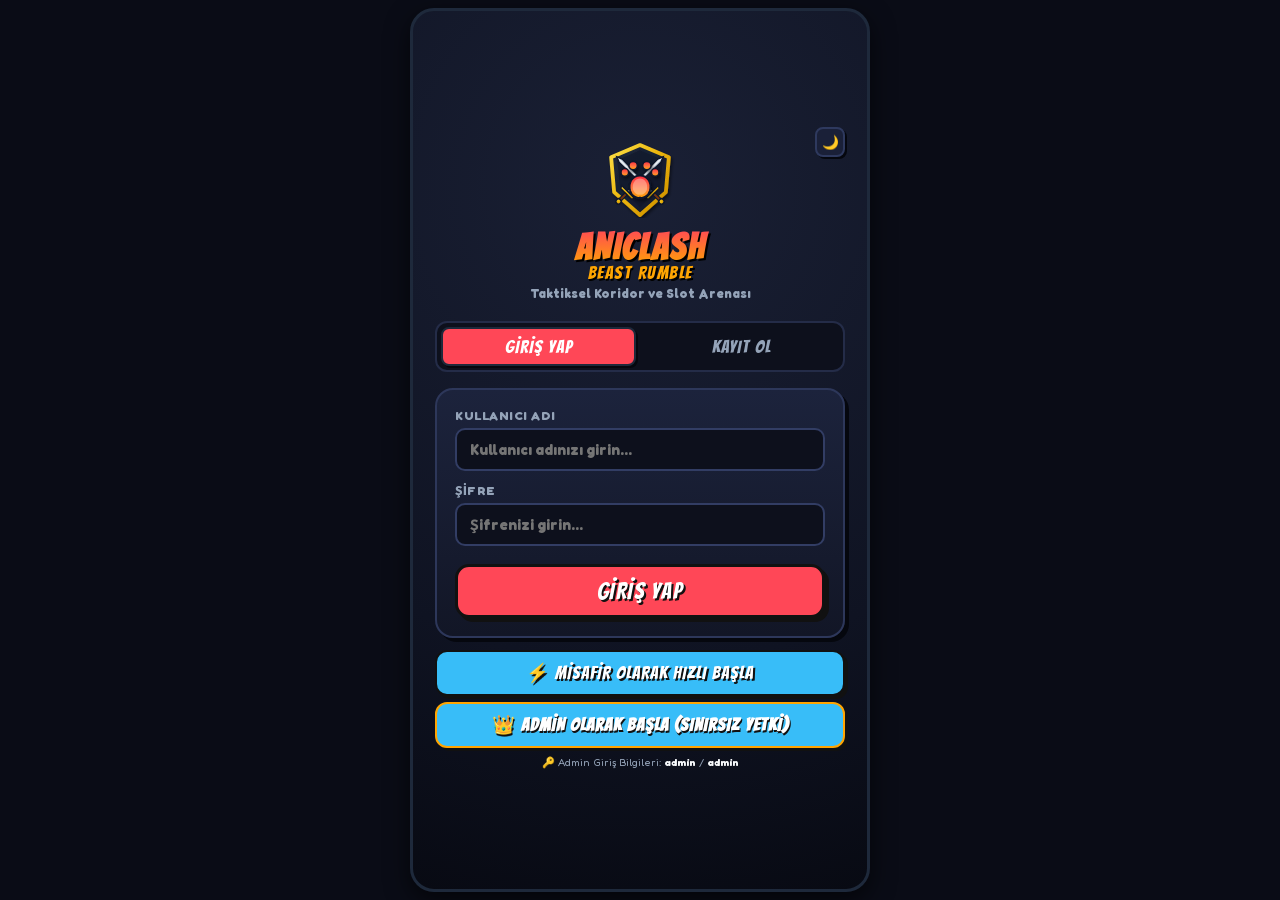
==== commit 69da6619: "feat: bump version to 1.0.0+6 and update monster assets" ====
--- a/assets/web/index.html
+++ b/assets/web/index.html
@@ -11,9 +11,6 @@
     <link rel="icon" type="image/png" href="favicon.png">
     <link rel="apple-touch-icon" href="apple-touch-icon.png">
     <link rel="manifest" href="manifest.json">
-    <link rel="preconnect" href="https://fonts.googleapis.com">
-    <link rel="preconnect" href="https://fonts.gstatic.com" crossorigin>
-    <link href="https://fonts.googleapis.com/css2?family=Bangers&family=Fredoka:wght@400;500;600;700;800;900&family=Lilita+One&family=Outfit:wght@600;800;900&display=swap" rel="stylesheet">
     <link rel="stylesheet" href="style.css">
 </head>
 <body>
@@ -22,7 +19,58 @@
         <!-- 0. ÜST OYUN LOGO VE ÇENTİK GÜVENLİ BARI (EN TEPE) -->
         <header class="game-header" id="game-header-bar" style="display: none;">
             <div class="header-branding-centered">
-                <span class="header-game-logo">⚔️🐾</span>
+                <span class="header-game-logo" aria-label="AniClash Arması">
+                    <svg viewBox="0 0 100 100" class="aniclash-crest-svg">
+                        <defs>
+                            <linearGradient id="shieldBgB" x1="0%" y1="0%" x2="100%" y2="100%">
+                                <stop offset="0%" stop-color="#1e293b"/>
+                                <stop offset="100%" stop-color="#0f172a"/>
+                            </linearGradient>
+                            <linearGradient id="shieldGoldB" x1="0%" y1="0%" x2="100%" y2="100%">
+                                <stop offset="0%" stop-color="#fde047"/>
+                                <stop offset="50%" stop-color="#eab308"/>
+                                <stop offset="100%" stop-color="#ca8a04"/>
+                            </linearGradient>
+                            <linearGradient id="bladeGradB" x1="0%" y1="0%" x2="100%" y2="100%">
+                                <stop offset="0%" stop-color="#ffffff"/>
+                                <stop offset="40%" stop-color="#cbd5e1"/>
+                                <stop offset="100%" stop-color="#64748b"/>
+                            </linearGradient>
+                            <linearGradient id="firePawB" x1="0%" y1="0%" x2="0%" y2="100%">
+                                <stop offset="0%" stop-color="#ff2a40"/>
+                                <stop offset="60%" stop-color="#ff793f"/>
+                                <stop offset="100%" stop-color="#ffa502"/>
+                            </linearGradient>
+                            <filter id="crestShadowB" x="-20%" y="-20%" width="140%" height="140%">
+                                <feDropShadow dx="1.5" dy="2" stdDeviation="1" flood-color="#000" flood-opacity="0.45"/>
+                            </filter>
+                        </defs>
+                        <path d="M50 4 L88 20 L84 66 L50 96 L16 66 L12 20 Z" fill="url(#shieldBgB)" stroke="url(#shieldGoldB)" stroke-width="5" stroke-linejoin="round" filter="url(#crestShadowB)"/>
+                        <path d="M50 11 L80 24 L76 60 L50 86 L24 60 L20 24 Z" fill="#0f172a" opacity="0.6"/>
+                        <g transform="rotate(45 50 50)">
+                            <path d="M47 14 L50 7 L53 14 L52 75 L48 75 Z" fill="url(#bladeGradB)" stroke="#0f172a" stroke-width="2"/>
+                            <line x1="50" y1="10" x2="50" y2="72" stroke="#ffffff" stroke-width="1" opacity="0.8"/>
+                            <path d="M38 72 L62 72 L60 76 L40 76 Z" fill="url(#shieldGoldB)" stroke="#0f172a" stroke-width="2"/>
+                            <rect x="48" y="76" width="4" height="12" fill="#78350f" stroke="#0f172a" stroke-width="1.5"/>
+                            <circle cx="50" cy="90" r="3.5" fill="url(#shieldGoldB)" stroke="#0f172a" stroke-width="2"/>
+                        </g>
+                        <g transform="rotate(-45 50 50)">
+                            <path d="M47 14 L50 7 L53 14 L52 75 L48 75 Z" fill="url(#bladeGradB)" stroke="#0f172a" stroke-width="2"/>
+                            <line x1="50" y1="10" x2="50" y2="72" stroke="#ffffff" stroke-width="1" opacity="0.8"/>
+                            <path d="M38 72 L62 72 L60 76 L40 76 Z" fill="url(#shieldGoldB)" stroke="#0f172a" stroke-width="2"/>
+                            <rect x="48" y="76" width="4" height="12" fill="#78350f" stroke="#0f172a" stroke-width="1.5"/>
+                            <circle cx="50" cy="90" r="3.5" fill="url(#shieldGoldB)" stroke="#0f172a" stroke-width="2"/>
+                        </g>
+                        <g filter="url(#crestShadowB)">
+                            <path d="M50 44 C41 44 34 52 37 64 C39 71 46 75 50 73 C54 75 61 71 63 64 C66 52 59 44 50 44 Z" fill="url(#firePawB)" stroke="#0f172a" stroke-width="2.5"/>
+                            <path d="M50 48 C44 48 39 54 41 63 C43 68 47 70 50 69 C53 70 57 68 59 63 C61 54 56 48 50 48 Z" fill="#fffbeb" opacity="0.35"/>
+                            <circle cx="30" cy="40" r="5" fill="url(#firePawB)" stroke="#0f172a" stroke-width="2"/>
+                            <circle cx="41" cy="31" r="5.5" fill="url(#firePawB)" stroke="#0f172a" stroke-width="2"/>
+                            <circle cx="59" cy="31" r="5.5" fill="url(#firePawB)" stroke="#0f172a" stroke-width="2"/>
+                            <circle cx="70" cy="40" r="5" fill="url(#firePawB)" stroke="#0f172a" stroke-width="2"/>
+                        </g>
+                    </svg>
+                </span>
                 <span class="header-game-title">ANICLASH: BEAST RUMBLE</span>
             </div>
         </header>
@@ -34,7 +82,58 @@
                     <button class="btn-icon-small" id="btn-toggle-theme-auth" title="Açık / Koyu Tema">☀️</button>
                 </div>
                 <div class="auth-hero">
-                    <div class="auth-logo">⚔️🐾</div>
+                    <div class="auth-logo">
+                        <svg viewBox="0 0 100 100" class="aniclash-crest-svg">
+                            <defs>
+                                <linearGradient id="shieldBgAuth" x1="0%" y1="0%" x2="100%" y2="100%">
+                                    <stop offset="0%" stop-color="#1e293b"/>
+                                    <stop offset="100%" stop-color="#0f172a"/>
+                                </linearGradient>
+                                <linearGradient id="shieldGoldAuth" x1="0%" y1="0%" x2="100%" y2="100%">
+                                    <stop offset="0%" stop-color="#fde047"/>
+                                    <stop offset="50%" stop-color="#eab308"/>
+                                    <stop offset="100%" stop-color="#ca8a04"/>
+                                </linearGradient>
+                                <linearGradient id="bladeGradAuth" x1="0%" y1="0%" x2="100%" y2="100%">
+                                    <stop offset="0%" stop-color="#ffffff"/>
+                                    <stop offset="40%" stop-color="#cbd5e1"/>
+                                    <stop offset="100%" stop-color="#64748b"/>
+                                </linearGradient>
+                                <linearGradient id="firePawAuth" x1="0%" y1="0%" x2="0%" y2="100%">
+                                    <stop offset="0%" stop-color="#ff2a40"/>
+                                    <stop offset="60%" stop-color="#ff793f"/>
+                                    <stop offset="100%" stop-color="#ffa502"/>
+                                </linearGradient>
+                                <filter id="crestShadowAuth" x="-20%" y="-20%" width="140%" height="140%">
+                                    <feDropShadow dx="2" dy="3" stdDeviation="2" flood-color="#000" flood-opacity="0.5"/>
+                                </filter>
+                            </defs>
+                            <path d="M50 4 L88 20 L84 66 L50 96 L16 66 L12 20 Z" fill="url(#shieldBgAuth)" stroke="url(#shieldGoldAuth)" stroke-width="5" stroke-linejoin="round" filter="url(#crestShadowAuth)"/>
+                            <path d="M50 11 L80 24 L76 60 L50 86 L24 60 L20 24 Z" fill="#0f172a" opacity="0.6"/>
+                            <g transform="rotate(45 50 50)">
+                                <path d="M47 14 L50 7 L53 14 L52 75 L48 75 Z" fill="url(#bladeGradAuth)" stroke="#0f172a" stroke-width="2"/>
+                                <line x1="50" y1="10" x2="50" y2="72" stroke="#ffffff" stroke-width="1" opacity="0.8"/>
+                                <path d="M38 72 L62 72 L60 76 L40 76 Z" fill="url(#shieldGoldAuth)" stroke="#0f172a" stroke-width="2"/>
+                                <rect x="48" y="76" width="4" height="12" fill="#78350f" stroke="#0f172a" stroke-width="1.5"/>
+                                <circle cx="50" cy="90" r="3.5" fill="url(#shieldGoldAuth)" stroke="#0f172a" stroke-width="2"/>
+                            </g>
+                            <g transform="rotate(-45 50 50)">
+                                <path d="M47 14 L50 7 L53 14 L52 75 L48 75 Z" fill="url(#bladeGradAuth)" stroke="#0f172a" stroke-width="2"/>
+                                <line x1="50" y1="10" x2="50" y2="72" stroke="#ffffff" stroke-width="1" opacity="0.8"/>
+                                <path d="M38 72 L62 72 L60 76 L40 76 Z" fill="url(#shieldGoldAuth)" stroke="#0f172a" stroke-width="2"/>
+                                <rect x="48" y="76" width="4" height="12" fill="#78350f" stroke="#0f172a" stroke-width="1.5"/>
+                                <circle cx="50" cy="90" r="3.5" fill="url(#shieldGoldAuth)" stroke="#0f172a" stroke-width="2"/>
+                            </g>
+                            <g filter="url(#crestShadowAuth)">
+                                <path d="M50 44 C41 44 34 52 37 64 C39 71 46 75 50 73 C54 75 61 71 63 64 C66 52 59 44 50 44 Z" fill="url(#firePawAuth)" stroke="#0f172a" stroke-width="2.5"/>
+                                <path d="M50 48 C44 48 39 54 41 63 C43 68 47 70 50 69 C53 70 57 68 59 63 C61 54 56 48 50 48 Z" fill="#fffbeb" opacity="0.35"/>
+                                <circle cx="30" cy="40" r="5" fill="url(#firePawAuth)" stroke="#0f172a" stroke-width="2"/>
+                                <circle cx="41" cy="31" r="5.5" fill="url(#firePawAuth)" stroke="#0f172a" stroke-width="2"/>
+                                <circle cx="59" cy="31" r="5.5" fill="url(#firePawAuth)" stroke="#0f172a" stroke-width="2"/>
+                                <circle cx="70" cy="40" r="5" fill="url(#firePawAuth)" stroke="#0f172a" stroke-width="2"/>
+                            </g>
+                        </svg>
+                    </div>
                     <h1 style="font-family: var(--font-manga); font-size: 2.3rem; letter-spacing: 2px; background: linear-gradient(180deg, #ff4757, #ffa502); -webkit-background-clip: text; -webkit-text-fill-color: transparent; filter: drop-shadow(2px 2px 0 #000); margin-bottom: -4px;">ANICLASH</h1>
                     <div style="font-family: var(--font-manga); font-size: 1.15rem; color: #ffa502; letter-spacing: 1.5px; text-transform: uppercase; text-shadow: 1.5px 1.5px 0 #000;">BEAST RUMBLE</div>
                     <p style="font-size: 0.8rem; color: var(--text-muted); margin-top: 4px; font-weight: 700;">Taktiksel Koridor ve Slot Arenası</p>
@@ -455,11 +554,17 @@
                     </div>
                 </div>
 
-                <!-- Arena Altı / Canlı Savaş Log Akışı -->
-                <div class="battle-bottom-panel">
-                    <div class="battle-logs-header">
-                        <span class="logs-header-title">📜 CANLI SAVAŞ AKIŞI</span>
-                        <span class="logs-header-sub" id="battle-live-speed">⚡ Otomatik Savaş</span>
+                <!-- Arena Altı / Canlı Savaş Log Akışı (Varsayılan: Kapalı) -->
+                <div class="battle-bottom-panel collapsed" id="battle-bottom-panel">
+                    <div class="battle-logs-header" id="battle-logs-toggle-btn" role="button" tabindex="0" title="Canlı Savaş Akışını Göster / Gizle">
+                        <div class="logs-header-left">
+                            <span class="logs-header-title">📜 CANLI SAVAŞ AKIŞI</span>
+                            <span class="logs-header-sub" id="battle-live-speed">⚡ 1.25x Hız</span>
+                        </div>
+                        <div class="logs-header-toggle-indicator" id="battle-logs-toggle-indicator">
+                            <span class="toggle-text">Akışı Aç</span>
+                            <span class="toggle-icon">▲</span>
+                        </div>
                     </div>
                     <div class="battle-logs-box" id="battle-logs">
                         <p class="log-line system">Arena hazır, koridorlar hedefleniyor...</p>
@@ -480,7 +585,10 @@
                     <div class="prof-large-avatar" id="prof-modal-avatar">⚔️</div>
                     <div style="flex: 1;">
                         <input type="text" id="prof-modal-username" class="input-field" style="width: 100%; font-weight: bold;" placeholder="Kullanıcı Adı">
-                        <span id="prof-stat-level" style="font-size: 0.72rem; color: var(--accent-cyan);">Seviye 1</span>
+                        <div style="display: flex; gap: 8px; margin-top: 4px; align-items: center;">
+                            <span id="prof-stat-level" style="font-size: 0.72rem; color: var(--accent-cyan); font-weight: 700;">Seviye 1</span>
+                            <span id="prof-stat-trophies" style="font-size: 0.72rem; color: var(--accent-gold); font-weight: 800;">🏆 0 Kupa</span>
+                        </div>
                     </div>
                 </div>
 
@@ -509,7 +617,7 @@
                 <div class="achievements-grid" id="prof-achievements-list"></div>
 
                 <!-- Maç Geçmişi -->
-                <div style="font-size: 0.78rem; font-weight: 800; color: var(--accent-cyan); margin-top: 8px;">📜 SON MAÇ GEÇMİŞİ</div>
+                <div class="match-history-section-title">📜 SON MAÇ GEÇMİŞİ</div>
                 <div class="match-history-list" id="prof-match-history"></div>
 
                 <div style="display: flex; gap: 8px; margin-top: 10px;">
@@ -587,7 +695,7 @@
                     </div>
                 </div>
 
-                <button class="btn-secondary btn-close-modal" style="margin-top: 10px;">Geri Dön</button>
+                <button class="btn-secondary btn-close-modal" id="btn-close-player-detail" style="margin-top: 10px;">Geri Dön</button>
             </div>
         </div>
 
@@ -870,7 +978,9 @@
                 </div>
                 
                 <div class="boss-card-hero">
-                    <div class="boss-hero-avatar">🐉</div>
+                    <div class="boss-hero-avatar">
+                        <img src="assets/monsters/titan_ignis.jpg" alt="Kadim Titan Ejderha Ignis">
+                    </div>
                     <div class="boss-hero-info">
                         <div class="boss-hero-title">KADİM TİTAN EJDERHA IGNIS</div>
                         <div class="boss-hero-stats">🔥 Ateş Titanı • ❤️ 2500 HP • ⚔️ 85 Alan Hasarı</div>
@@ -958,6 +1068,7 @@
     <script src="js/AuthManager.js"></script>
     <script src="js/EconomyManager.js"></script>
     <script src="js/ProfileManager.js"></script>
+    <script src="js/MonsterAssets.js"></script>
     <script src="js/MonsterData.js"></script>
     <script src="js/BotGenerator.js"></script>
     <script src="js/Leaderboard.js"></script>
--- a/assets/web/style.css
+++ b/assets/web/style.css
@@ -1,4 +1,45 @@
-@import url('https://fonts.googleapis.com/css2?family=Bangers&family=Fredoka:wght@400;500;600;700;800;900&family=Lilita+One&family=Outfit:wght@600;800;900&display=swap');
+/* --- YEREL ÇEVRİMDIŞI FONT TANIMLARI (OFFLINE & NATIVE COMPATIBLE) --- */
+@font-face {
+    font-family: 'Bangers';
+    font-style: normal;
+    font-weight: 400;
+    font-display: swap;
+    src: url('fonts/Bangers.ttf') format('truetype');
+}
+
+@font-face {
+    font-family: 'Fredoka';
+    font-style: normal;
+    font-weight: 400 900;
+    font-display: swap;
+    src: url('fonts/Fredoka-latin-ext.woff2') format('woff2');
+    unicode-range: U+0100-02BA, U+02BD-02C5, U+02C7-02CC, U+02CE-02D7, U+02DD-02FF, U+0304, U+0308, U+0329, U+1D00-1DBF, U+1E00-1E9F, U+1EF2-1EFF, U+2020, U+20A0-20AB, U+20AD-20C4, U+2113, U+2C60-2C7F, U+A720-A7FF;
+}
+
+@font-face {
+    font-family: 'Fredoka';
+    font-style: normal;
+    font-weight: 400 900;
+    font-display: swap;
+    src: url('fonts/Fredoka-latin.woff2') format('woff2');
+    unicode-range: U+0000-00FF, U+0131, U+0152-0153, U+02BB-02BC, U+02C6, U+02DA, U+02DC, U+0304, U+0308, U+0329, U+2000-206F, U+20AC, U+2122, U+2191, U+2193, U+2212, U+2215, U+FEFF, U+FFFD;
+}
+
+@font-face {
+    font-family: 'Outfit';
+    font-style: normal;
+    font-weight: 400 900;
+    font-display: swap;
+    src: url('fonts/Outfit.ttf') format('truetype');
+}
+
+@font-face {
+    font-family: 'Lilita One';
+    font-style: normal;
+    font-weight: 400;
+    font-display: swap;
+    src: url('fonts/LilitaOne.ttf') format('truetype');
+}
 
 :root {
     /* --- SHONEN COMIC MANGA TEMASI (KOYU MÜREKKEP MODU) --- */
@@ -402,6 +443,13 @@
 [data-theme="light"] .battle-hud-round {
     color: #d97706 !important;
 }
+[data-theme="light"] .battle-logs-header {
+    background: #f8fafc;
+    border-color: #cbd5e1;
+}
+[data-theme="light"] .battle-logs-header:hover {
+    background: #f1f5f9;
+}
 [data-theme="light"] .battle-logs-box {
     background: #ffffff;
     border: 1.5px solid #475569;
@@ -610,14 +658,32 @@
     --shadow-card: 3px 3px 0 #05070e;
 }
 
-* {
+*, *::before, *::after {
     box-sizing: border-box;
     margin: 0;
     padding: 0;
+    -webkit-user-select: none;
+    -moz-user-select: none;
+    -ms-user-select: none;
     user-select: none;
+    -webkit-touch-callout: none;
     -webkit-tap-highlight-color: transparent;
     font-family: var(--font-family);
     color: var(--text-main);
+}
+
+input, textarea {
+    -webkit-user-select: text !important;
+    -moz-user-select: text !important;
+    -ms-user-select: text !important;
+    user-select: text !important;
+}
+
+img, svg, span, div, p, h1, h2, h3, h4, h5, h6, button {
+    -webkit-user-select: none;
+    user-select: none;
+    -webkit-touch-callout: none;
+    -webkit-user-drag: none;
 }
 
 html, body {
@@ -635,6 +701,11 @@
     font-family: var(--font-family);
     color: var(--text-main);
     transition: background 0.3s ease;
+    -webkit-user-select: none !important;
+    -moz-user-select: none !important;
+    -ms-user-select: none !important;
+    user-select: none !important;
+    -webkit-touch-callout: none !important;
 }
 
 /* Scrollbar Gizleme */
@@ -750,8 +821,19 @@
 }
 
 .header-game-logo {
-    font-size: 1.35rem;
+    display: inline-flex;
+    align-items: center;
+    justify-content: center;
+    width: 32px;
+    height: 32px;
+    flex-shrink: 0;
     line-height: 1;
+}
+
+.header-game-logo svg {
+    width: 100%;
+    height: 100%;
+    display: block;
 }
 
 .header-game-title {
@@ -1115,8 +1197,18 @@
 }
 
 .auth-logo {
-    font-size: 3.5rem;
-    filter: drop-shadow(2px 2px 0 #000);
+    display: inline-flex;
+    align-items: center;
+    justify-content: center;
+    width: 76px;
+    height: 76px;
+    margin: 0 auto 10px auto;
+}
+
+.auth-logo svg {
+    width: 100%;
+    height: 100%;
+    display: block;
 }
 
 .auth-tabs {
@@ -1717,16 +1809,16 @@
     display: grid;
     grid-template-columns: repeat(3, 1fr);
     align-items: stretch;
-    min-height: 100px;
+    min-height: 120px;
     border: 1.5px solid var(--border-card);
 }
 
 .draft-arena-stage .fighter-card {
     background: var(--bg-fighter);
     border: 2px solid var(--border-card);
-    padding: 4px;
+    padding: 4px 3px 5px 3px;
     border-radius: 10px;
-    min-height: 98px;
+    min-height: 116px;
     height: 100%;
     display: flex;
     flex-direction: column;
@@ -1737,24 +1829,25 @@
 }
 
 .draft-arena-stage .fighter-avatar-box {
-    width: 28px;
-    height: 28px;
-    margin: 1px 0;
-    border-radius: 6px;
+    width: 46px;
+    height: 46px;
+    margin: 2px 0;
+    border-radius: 9px;
     background: var(--bg-card-hover);
     display: flex;
     align-items: center;
     justify-content: center;
     border: 1.5px solid var(--border-subtle);
+    overflow: hidden;
 }
 
 .draft-arena-stage .fighter-emoji {
-    font-size: 1.15rem;
+    font-size: 1.65rem;
     line-height: 1;
 }
 
 .draft-arena-stage .fighter-name {
-    font-size: 0.68rem;
+    font-size: 0.74rem;
     font-weight: 900;
     color: var(--text-title);
     margin-bottom: 2px;
@@ -1871,7 +1964,7 @@
     border-radius: 10px;
     padding: 4px;
     text-align: center;
-    min-height: 98px;
+    min-height: 116px;
     height: 100%;
     display: flex;
     flex-direction: column;
@@ -1881,6 +1974,7 @@
     cursor: pointer;
     transition: all 0.12s ease;
     box-sizing: border-box;
+    touch-action: none !important;
 }
 
 .draft-drop-slot .fighter-card {
@@ -1894,6 +1988,7 @@
     display: flex;
     flex-direction: column;
     justify-content: space-between;
+    touch-action: none !important;
 }
 
 .draft-drop-slot.drag-over {
@@ -2003,7 +2098,7 @@
     background: var(--bg-card-grad);
     border: 2px solid var(--border-card);
     border-radius: 10px;
-    padding: 3px 2px;
+    padding: 4px 3px;
     cursor: grab;
     position: relative;
     display: flex;
@@ -2011,13 +2106,15 @@
     justify-content: space-between;
     align-items: center;
     text-align: center;
-    gap: 1px;
-    height: 82px;
+    gap: 2px;
+    height: 106px;
     min-width: 0;
     box-sizing: border-box;
     box-shadow: 2px 2px 0 var(--comic-stroke);
     transition: transform 0.08s ease;
     user-select: none;
+    -webkit-user-select: none;
+    touch-action: none !important;
     overflow: hidden;
 }
 
@@ -2040,9 +2137,9 @@
 }
 
 .draft-badge-5 {
-    font-size: 0.48rem;
+    font-size: 0.52rem;
     font-weight: 900;
-    padding: 1px 3px;
+    padding: 2px 3px;
     border-radius: 3px;
     background: #101424;
     color: var(--text-muted);
@@ -2066,24 +2163,25 @@
 }
 
 .draft-card-emoji {
-    font-size: 1.15rem;
+    font-size: 1.45rem;
     line-height: 1;
     margin: 1px 0;
 }
 
 .card-title-5 {
-    font-size: 0.56rem;
+    font-size: 0.65rem;
     font-weight: 900;
     color: var(--text-title);
     white-space: nowrap;
     overflow: hidden;
     text-overflow: ellipsis;
     max-width: 100%;
-    line-height: 1;
+    line-height: 1.1;
+    margin-top: 1px;
 }
 
 .card-role-5 {
-    font-size: 0.46rem;
+    font-size: 0.50rem;
     color: #ffa502;
     line-height: 1;
     font-weight: 800;
@@ -2098,14 +2196,15 @@
     grid-template-columns: 1fr 1fr;
     gap: 2px;
     background: #0d101c;
-    padding: 2px;
+    padding: 2px 3px;
     border-radius: 4px;
-    font-size: 0.46rem;
+    font-size: 0.50rem;
     font-weight: 800;
     color: var(--text-main);
     width: 100%;
-    line-height: 1;
+    line-height: 1.1;
     text-align: center;
+    box-sizing: border-box;
 }
 
 /* Savaş Öncesi Bot Zorluk Rozetleri */
@@ -2133,7 +2232,7 @@
     background: #38bdf8;
     border: 2.5px solid #111111;
     border-radius: 12px;
-    padding: 8px 12px;
+    padding: 7px 10px;
     display: flex;
     justify-content: space-between;
     align-items: center;
@@ -2152,28 +2251,33 @@
 .btn-sim-left {
     display: flex;
     align-items: center;
-    gap: 8px;
+    gap: 7px;
     text-align: left;
+    min-width: 0;
+    flex: 1;
 }
 
 .btn-sim-icon {
-    font-size: 1.35rem;
+    font-size: 1.25rem;
     line-height: 1;
+    flex-shrink: 0;
 }
 
 .btn-sim-texts {
     display: flex;
     flex-direction: column;
+    min-width: 0;
 }
 
 .btn-sim-title {
     font-family: var(--font-manga);
-    font-size: 0.95rem;
+    font-size: 0.80rem;
     color: #ffffff;
     text-shadow: 1px 1px 0 #111;
-    letter-spacing: 0.8px;
+    letter-spacing: 0.2px;
     line-height: 1.15;
     text-transform: uppercase;
+    white-space: nowrap;
 }
 
 .btn-sim-desc {
@@ -2181,28 +2285,30 @@
     color: #e0f2fe;
     font-weight: 700;
     line-height: 1.1;
+    white-space: nowrap;
 }
 
 .btn-sim-cost {
     display: flex;
     align-items: center;
-    gap: 4px;
+    gap: 3px;
     background: #ff4757;
     border: 1.5px solid #111111;
-    padding: 3px 8px;
+    padding: 3px 7px;
     border-radius: 6px;
     font-family: var(--font-manga);
-    font-size: 0.85rem;
+    font-size: 0.82rem;
     color: #ffffff;
     flex-shrink: 0;
     box-shadow: 1.5px 1.5px 0 #111111;
+    margin-left: 6px;
 }
 
 /* AI Simülasyon Sonuç Raporu */
 .ai-pred-result-container {
     display: flex;
     flex-direction: column;
-    gap: 6px;
+    gap: 4px;
     animation: fadeIn 0.2s ease-out;
 }
 
@@ -2211,7 +2317,7 @@
     gap: 8px;
     align-items: center;
     background: var(--bg-card);
-    padding: 6px 10px;
+    padding: 4px 8px;
     border-radius: 10px;
     border: 2px solid var(--border-card);
     box-shadow: 2px 2px 0 var(--comic-stroke);
@@ -2225,21 +2331,21 @@
     background: #0f2b18;
     border: 2px solid #2ed573;
     border-radius: 8px;
-    padding: 5px 8px;
-    min-width: 72px;
+    padding: 3px 6px;
+    min-width: 65px;
     box-shadow: 2px 2px 0 var(--comic-stroke);
     flex-shrink: 0;
 }
 
 .ai-win-rate-num {
     font-family: var(--font-manga);
-    font-size: 1.45rem;
+    font-size: 1.25rem;
     color: #2ed573;
     line-height: 1;
 }
 
 .ai-win-rate-lbl {
-    font-size: 0.52rem;
+    font-size: 0.50rem;
     font-weight: 900;
     color: #86efac;
     text-transform: uppercase;
@@ -2249,7 +2355,7 @@
 .ai-lanes-breakdown {
     display: flex;
     flex-direction: column;
-    gap: 3px;
+    gap: 2px;
     flex: 1;
 }
 
@@ -2269,7 +2375,7 @@
 
 .ai-bar-mini-bg {
     flex: 1;
-    height: 6px;
+    height: 5px;
     background: #0d101c;
     border-radius: 3px;
     overflow: hidden;
@@ -2285,7 +2391,7 @@
 
 .ai-lane-val {
     font-family: var(--font-manga);
-    font-size: 0.8rem;
+    font-size: 0.78rem;
     color: #ffa502;
     min-width: 30px;
     text-align: right;
@@ -2294,11 +2400,11 @@
 .ai-tactical-tip-box {
     display: flex;
     align-items: flex-start;
-    gap: 6px;
+    gap: 5px;
     background: #2a1f0c;
     border: 1.5px solid #ffa502;
     border-radius: 8px;
-    padding: 6px 8px;
+    padding: 4px 7px;
     box-shadow: 2px 2px 0 var(--comic-stroke);
 }
 
@@ -2580,7 +2686,7 @@
     flex-direction: column;
     align-items: center;
     justify-content: space-between;
-    min-height: 96px;
+    min-height: 108px;
     box-shadow: 2px 2px 0 var(--comic-stroke);
     box-sizing: border-box;
     transition: transform 0.1s;
@@ -2622,8 +2728,8 @@
 }
 
 .fighter-avatar-box {
-    width: 34px;
-    height: 34px;
+    width: 42px;
+    height: 42px;
     border-radius: 8px;
     background: var(--bg-card-hover);
     display: flex;
@@ -2631,15 +2737,49 @@
     justify-content: center;
     margin: 1px 0;
     border: 1.5px solid var(--border-card);
+    overflow: hidden;
+}
+
+.monster-avatar-img {
+    width: 100%;
+    height: 100%;
+    object-fit: cover;
+    border-radius: inherit;
+    display: block;
+    user-select: none;
+    -webkit-user-drag: none;
+    pointer-events: none;
+}
+
+.draft-card-emoji-wrap {
+    width: 44px;
+    height: 44px;
+    margin: 0 auto;
+    display: flex;
+    align-items: center;
+    justify-content: center;
+    overflow: hidden;
+    border-radius: 8px;
+}
+
+.draft-card-img {
+    width: 100%;
+    height: 100%;
+    object-fit: cover;
+    border-radius: 8px;
+    display: block;
+    user-select: none;
+    -webkit-user-drag: none;
+    pointer-events: none;
 }
 
 .fighter-emoji {
-    font-size: 1.4rem;
+    font-size: 1.55rem;
     line-height: 1;
 }
 
 .fighter-name {
-    font-size: 0.68rem;
+    font-size: 0.72rem;
     font-weight: 900;
     color: var(--text-title);
     margin-bottom: 2px;
@@ -2787,21 +2927,97 @@
     100% { transform: scale(1); }
 }
 
+/* --- MODEL 5: ÇİZGİ ROMAN HİBRİT SALDIRI VE MERMİ SİSTEMİ --- */
+.anim-attacker-charge {
+    animation: attackerChargePulse 0.35s ease forwards;
+    z-index: 25 !important;
+}
+
+@keyframes attackerChargePulse {
+    0% { transform: scale(1); box-shadow: 2px 2px 0 var(--comic-stroke); }
+    35% { transform: scale(1.14); box-shadow: 0 0 16px #ffa502, 0 0 26px rgba(255, 165, 2, 0.7); }
+    100% { transform: scale(1); box-shadow: 2px 2px 0 var(--comic-stroke); }
+}
+
+.combat-projectile {
+    position: fixed;
+    top: 0;
+    left: 0;
+    z-index: 99999;
+    pointer-events: none;
+    font-size: 1.85rem;
+    line-height: 1;
+    user-select: none;
+    will-change: transform, opacity;
+}
+
+.comic-impact-burst {
+    position: absolute;
+    top: 50%;
+    left: 50%;
+    transform: translate(-50%, -50%) scale(0.3);
+    font-size: 2.6rem;
+    z-index: 35;
+    pointer-events: none;
+    user-select: none;
+    animation: comicBurstPop 0.32s cubic-bezier(0.175, 0.885, 0.32, 1.275) forwards;
+}
+
+@keyframes comicBurstPop {
+    0% { transform: translate(-50%, -50%) scale(0.2) rotate(-15deg); opacity: 1; }
+    50% { transform: translate(-50%, -50%) scale(1.4) rotate(15deg); opacity: 1; }
+    100% { transform: translate(-50%, -50%) scale(0.9) rotate(-10deg); opacity: 0; }
+}
+
 /* Savaş Alt Paneli & Canlı Log Akışı */
 .battle-bottom-panel {
     display: flex;
     flex-direction: column;
     gap: 4px;
+    margin-top: auto;
+    width: 100%;
+    box-sizing: border-box;
+    position: relative;
+    z-index: 10;
+}
+
+.battle-bottom-panel.collapsed {
+    flex: 0 0 auto;
+}
+
+.battle-bottom-panel:not(.collapsed) {
     flex: 1;
     min-height: 0;
-    margin-top: 2px;
 }
 
 .battle-logs-header {
     display: flex;
     justify-content: space-between;
     align-items: center;
-    padding: 0 4px;
+    padding: 6px 12px;
+    background: #101424;
+    border: 2px solid var(--border-card);
+    border-radius: 10px;
+    box-shadow: 2px 2px 0 var(--comic-stroke);
+    cursor: pointer;
+    user-select: none;
+    -webkit-tap-highlight-color: transparent;
+    transition: background 0.15s ease, border-color 0.15s ease, transform 0.1s ease;
+}
+
+.battle-logs-header:hover {
+    background: #161b30;
+    border-color: #ffa502;
+}
+
+.battle-logs-header:active {
+    transform: scale(0.99);
+}
+
+.logs-header-left {
+    display: flex;
+    align-items: center;
+    gap: 8px;
 }
 
 .logs-header-title {
@@ -2812,9 +3028,48 @@
     text-transform: uppercase;
 }
 
+.logs-header-sub {
+    font-size: 0.72rem;
+    color: var(--text-dim, #94a3b8);
+    font-weight: 700;
+}
+
+.logs-header-toggle-indicator {
+    display: inline-flex;
+    align-items: center;
+    gap: 5px;
+    background: rgba(255, 165, 2, 0.12);
+    border: 1.5px solid #ffa502;
+    color: #ffa502;
+    font-family: var(--font-manga);
+    font-size: 0.76rem;
+    padding: 3px 9px;
+    border-radius: 6px;
+    box-shadow: 1.5px 1.5px 0 var(--comic-stroke);
+    transition: all 0.2s ease;
+}
+
+.battle-logs-header:hover .logs-header-toggle-indicator {
+    background: #ffa502;
+    color: #101424;
+}
+
+.logs-header-toggle-indicator .toggle-icon {
+    font-size: 0.75rem;
+    display: inline-block;
+    transition: transform 0.3s cubic-bezier(0.34, 1.56, 0.64, 1);
+}
+
+.battle-bottom-panel.collapsed .logs-header-toggle-indicator .toggle-icon {
+    transform: rotate(0deg);
+}
+
+.battle-bottom-panel:not(.collapsed) .logs-header-toggle-indicator .toggle-icon {
+    transform: rotate(180deg);
+}
+
+/* Savaş Log Kutusu & Aşağıdan Yukarı Kayma Efekti (Slide-Up) */
 .battle-logs-box {
-    flex: 1;
-    min-height: 120px;
     background: var(--bg-logs);
     border: 2px solid var(--border-card);
     border-radius: 12px;
@@ -2826,6 +3081,40 @@
     font-size: 0.7rem;
     box-sizing: border-box;
     box-shadow: 2px 2px 0 var(--comic-stroke);
+    
+    /* Akıcı Aşağıdan Yukarı Açılma / Kapanma Geçişi */
+    transition: max-height 0.38s cubic-bezier(0.22, 1, 0.36, 1),
+                opacity 0.28s ease,
+                transform 0.38s cubic-bezier(0.22, 1, 0.36, 1),
+                padding 0.3s ease,
+                margin 0.3s ease,
+                border-width 0.3s ease;
+    transform-origin: bottom center;
+}
+
+/* Kapalı Durum (Collapsed) - Görünmez ve 0 yükseklik */
+.battle-bottom-panel.collapsed .battle-logs-box {
+    max-height: 0 !important;
+    min-height: 0 !important;
+    opacity: 0 !important;
+    transform: translateY(24px) scaleY(0.9);
+    padding-top: 0 !important;
+    padding-bottom: 0 !important;
+    margin: 0 !important;
+    border-width: 0 2px !important;
+    border-color: transparent !important;
+    overflow: hidden !important;
+    pointer-events: none !important;
+}
+
+/* Açık Durum (Expanded) - Aşağıdan yukarı kayarak görünür */
+.battle-bottom-panel:not(.collapsed) .battle-logs-box {
+    max-height: 145px;
+    min-height: 95px;
+    flex: 1;
+    opacity: 1;
+    transform: translateY(0) scaleY(1);
+    pointer-events: auto;
 }
 
 .log-line {
@@ -2852,6 +3141,11 @@
     padding: 14px;
 }
 
+#player-detail-modal,
+#checkout-modal {
+    z-index: 75;
+}
+
 .modal-content {
     background: var(--bg-modal);
     border: 3px solid var(--border-modal);
@@ -2926,44 +3220,175 @@
     background: #2a1f0c;
 }
 
+[data-theme="light"] .ach-badge-card {
+    background: #ffffff;
+    border-color: #cbd5e1;
+}
+
+[data-theme="light"] .ach-badge-card.unlocked {
+    background: #fef3c7 !important;
+    border-color: #f59e0b !important;
+}
+
+[data-theme="light"] .ach-badge-card.unlocked .ach-name {
+    color: #92400e !important;
+}
+
+[data-theme="light"] .ach-badge-card.unlocked .ach-desc {
+    color: #78350f !important;
+}
+
+[data-theme="light"] .match-history-row {
+    background: #ffffff !important;
+    border-color: #cbd5e1 !important;
+    box-shadow: 0 3px 0 #e2e8f0;
+}
+
+[data-theme="light"] .match-history-row.win {
+    background: #f0fdf4 !important;
+    border-left-color: #10b981 !important;
+}
+
+[data-theme="light"] .match-history-row.loss {
+    background: #fef2f2 !important;
+    border-left-color: #ef4444 !important;
+}
+
 .ach-icon { font-size: 1.35rem; }
 .ach-text { flex: 1; }
 .ach-name { font-size: 0.8rem; font-weight: 900; color: var(--text-title); }
 .ach-desc { font-size: 0.68rem; color: var(--text-muted); }
 
 /* Maç Geçmişi */
+.match-history-section-title {
+    font-size: 0.95rem;
+    font-weight: 900;
+    color: var(--accent-cyan);
+    margin-top: 14px;
+    margin-bottom: 8px;
+    letter-spacing: 0.5px;
+    display: flex;
+    align-items: center;
+    gap: 6px;
+}
+
 .match-history-list {
     display: flex;
     flex-direction: column;
-    gap: 6px;
-    max-height: 160px;
+    gap: 8px;
+    max-height: 240px;
     overflow-y: auto;
-    margin: 10px 0;
+    margin: 0 0 12px 0;
+    padding-right: 2px;
 }
 
 .match-history-row {
     background: var(--bg-card-hover);
     border: 2px solid var(--border-card);
-    border-left: 5px solid #94a3b8;
-    border-radius: 8px;
-    padding: 6px 10px;
+    border-left: 6px solid #94a3b8;
+    border-radius: 12px;
+    padding: 10px 14px;
     display: flex;
     justify-content: space-between;
     align-items: center;
-    font-size: 0.78rem;
-    box-shadow: 2px 2px 0 var(--comic-stroke);
-}
-
-.match-history-row.win { border-left-color: #2ed573; }
-.match-history-row.loss { border-left-color: #ff4757; }
-
-.match-res-tag { font-family: var(--font-manga); font-size: 0.85rem; }
-.match-history-row.win .match-res-tag { color: #2ed573; }
-.match-history-row.loss .match-res-tag { color: #ff4757; }
-
-.match-delta.win { color: #2ed573; font-weight: 900; }
-.match-delta.loss { color: #ff4757; font-weight: 900; }
-.match-time { font-size: 0.68rem; color: var(--text-muted); }
+    gap: 8px;
+    box-shadow: 0 3px 0 var(--comic-stroke);
+    box-sizing: border-box;
+}
+
+.match-history-row.win {
+    border-left-color: #10b981;
+    background: rgba(16, 185, 129, 0.08);
+}
+
+.match-history-row.loss {
+    border-left-color: #ef4444;
+    background: rgba(239, 68, 68, 0.08);
+}
+
+.match-res-tag {
+    font-family: var(--font-manga);
+    font-size: 1.15rem;
+    font-weight: 900;
+    letter-spacing: 0.8px;
+    line-height: 1;
+    width: 54px;
+    flex-shrink: 0;
+}
+
+.match-history-row.win .match-res-tag {
+    color: #10b981;
+}
+
+.match-history-row.loss .match-res-tag {
+    color: #ef4444;
+}
+
+.match-teams-icons {
+    display: inline-flex;
+    align-items: center;
+    justify-content: center;
+    gap: 4px;
+    flex: 1;
+    white-space: nowrap;
+    overflow: hidden;
+}
+
+.match-teams-icons .team-emojis {
+    font-size: 1.25rem;
+    line-height: 1;
+    display: inline-flex;
+    gap: 1px;
+    white-space: nowrap;
+}
+
+.match-vs-pill {
+    font-family: var(--font-manga);
+    font-size: 0.75rem;
+    font-weight: 900;
+    color: #ef4444;
+    background: #fee2e2;
+    padding: 1px 4px;
+    border-radius: 4px;
+    border: 1px solid #fca5a5;
+    letter-spacing: 0.5px;
+    line-height: 1;
+    flex-shrink: 0;
+}
+
+[data-theme="dark"] .match-vs-pill {
+    background: #3f1d24;
+    border-color: #ff4757;
+    color: #ffa502;
+}
+
+.match-delta {
+    font-family: var(--font-manga);
+    font-size: 1.1rem;
+    line-height: 1;
+    letter-spacing: 0.5px;
+    white-space: nowrap;
+    flex-shrink: 0;
+}
+
+.match-delta.win {
+    color: #10b981;
+    font-weight: 900;
+}
+
+.match-delta.loss {
+    color: #ef4444;
+    font-weight: 900;
+}
+
+.match-time {
+    font-size: 0.74rem;
+    font-weight: 700;
+    color: var(--text-muted);
+    min-width: 36px;
+    text-align: right;
+    flex-shrink: 0;
+}
 
 /* Lider Tablosu Zaman Dilimi Ana Sekmeleri */
 .lb-timeframe-tabs {
@@ -3123,6 +3548,36 @@
     z-index: 25;
 }
 
+/* Dokunmatik Sürükleme Hayalet Kartı (Touch Ghost) */
+.drag-touch-ghost {
+    position: fixed !important;
+    pointer-events: none !important;
+    z-index: 999999 !important;
+    transform: translate(-50%, -50%) scale(1.08);
+    background: var(--bg-card);
+    border: 2px solid var(--accent-gold);
+    border-radius: 12px;
+    padding: 6px 10px;
+    display: flex;
+    flex-direction: column;
+    align-items: center;
+    justify-content: center;
+    box-shadow: 0 10px 25px rgba(0, 0, 0, 0.55), 2px 2px 0 var(--comic-stroke);
+    will-change: left, top;
+    touch-action: none !important;
+}
+
+/* Kart Slota Yerleşme Uçuş Klonu */
+.flying-card-clone {
+    position: fixed !important;
+    margin: 0 !important;
+    z-index: 999999 !important;
+    pointer-events: none !important;
+    box-sizing: border-box !important;
+    border-radius: 12px;
+    box-shadow: 0 10px 30px rgba(0, 0, 0, 0.6);
+}
+
 .float-text {
     position: absolute;
     font-family: var(--font-manga);
@@ -3403,28 +3858,68 @@
     box-shadow: 2px 2px 0 var(--comic-stroke);
 }
 
-/* Tahmin Sonuç Bannerı */
+/* Tahmin & Raid Sonuç Bannerı */
 .result-pred-banner {
     border-radius: 12px;
-    padding: 10px;
+    padding: 10px 14px;
     text-align: center;
     font-family: var(--font-manga);
-    font-size: 1.1rem;
-    letter-spacing: 0.8px;
+    font-size: 1.05rem;
+    letter-spacing: 0.6px;
     margin-bottom: 8px;
     box-shadow: 2px 2px 0 var(--comic-stroke);
-}
-
+    line-height: 1.4;
+}
+
+/* Dark Mod (Varsayılan Koyu Tema) */
 .result-pred-banner.success {
-    background: #0f2b18;
+    background: #064e3b;
     border: 2px solid #2ed573;
-    color: #2ed573;
+    color: #a7f3d0;
+}
+
+.result-pred-banner.success b,
+.result-pred-banner.success strong {
+    color: #ffffff !important;
+    text-shadow: 1px 1px 0 rgba(0, 0, 0, 0.7);
 }
 
 .result-pred-banner.failure {
-    background: var(--bg-card);
-    border: 2px solid var(--border-subtle);
-    color: var(--text-muted);
+    background: #1f2937;
+    border: 2px solid #64748b;
+    color: #cbd5e1;
+}
+
+.result-pred-banner.failure b,
+.result-pred-banner.failure strong {
+    color: #ffffff !important;
+}
+
+/* Light Mod (Açık Tema) Uyumluluğu */
+[data-theme="light"] .result-pred-banner.success {
+    background: #dcfce7 !important;
+    border: 2px solid #16a34a !important;
+    color: #15803d !important;
+    box-shadow: 2px 2px 0 #166534 !important;
+}
+
+[data-theme="light"] .result-pred-banner.success b,
+[data-theme="light"] .result-pred-banner.success strong {
+    color: #0f172a !important;
+    text-shadow: none !important;
+}
+
+[data-theme="light"] .result-pred-banner.failure {
+    background: #f1f5f9 !important;
+    border: 2px solid #94a3b8 !important;
+    color: #475569 !important;
+    box-shadow: 2px 2px 0 #64748b !important;
+}
+
+[data-theme="light"] .result-pred-banner.failure b,
+[data-theme="light"] .result-pred-banner.failure strong {
+    color: #0f172a !important;
+    text-shadow: none !important;
 }
 
 /* --- ÖZEL OYUN UYARI & POPUP SİSTEMİ --- */
@@ -3991,6 +4486,15 @@
     font-size: 1.8rem;
     box-shadow: 2px 2px 0 var(--comic-stroke);
     flex-shrink: 0;
+    overflow: hidden;
+}
+
+.bestiary-avatar-img {
+    width: 100%;
+    height: 100%;
+    object-fit: cover;
+    border-radius: 50%;
+    display: block;
 }
 
 .bestiary-header-info {
@@ -4246,14 +4750,14 @@
    ========================================================================== */
 .btn-ai-action-apply {
     width: 100%;
-    padding: 10px 14px;
-    margin: 8px 0 4px 0;
+    padding: 7px 12px;
+    margin: 4px 0 2px 0;
     background: linear-gradient(180deg, #2ed573, #20bf6b);
     border: 2px solid #10ac84;
-    border-radius: 10px;
+    border-radius: 8px;
     color: #ffffff;
     font-family: var(--font-manga);
-    font-size: 0.92rem;
+    font-size: 0.84rem;
     font-weight: 900;
     letter-spacing: 0.5px;
     text-shadow: 1px 1px 0 #0a3d24;
@@ -4525,6 +5029,15 @@
     align-items: center;
     justify-content: center;
     box-shadow: 0 4px 10px rgba(255, 71, 87, 0.3);
+    overflow: hidden;
+}
+
+.boss-hero-avatar img {
+    width: 100%;
+    height: 100%;
+    object-fit: cover;
+    border-radius: inherit;
+    display: block;
 }
 
 .boss-hero-info {
